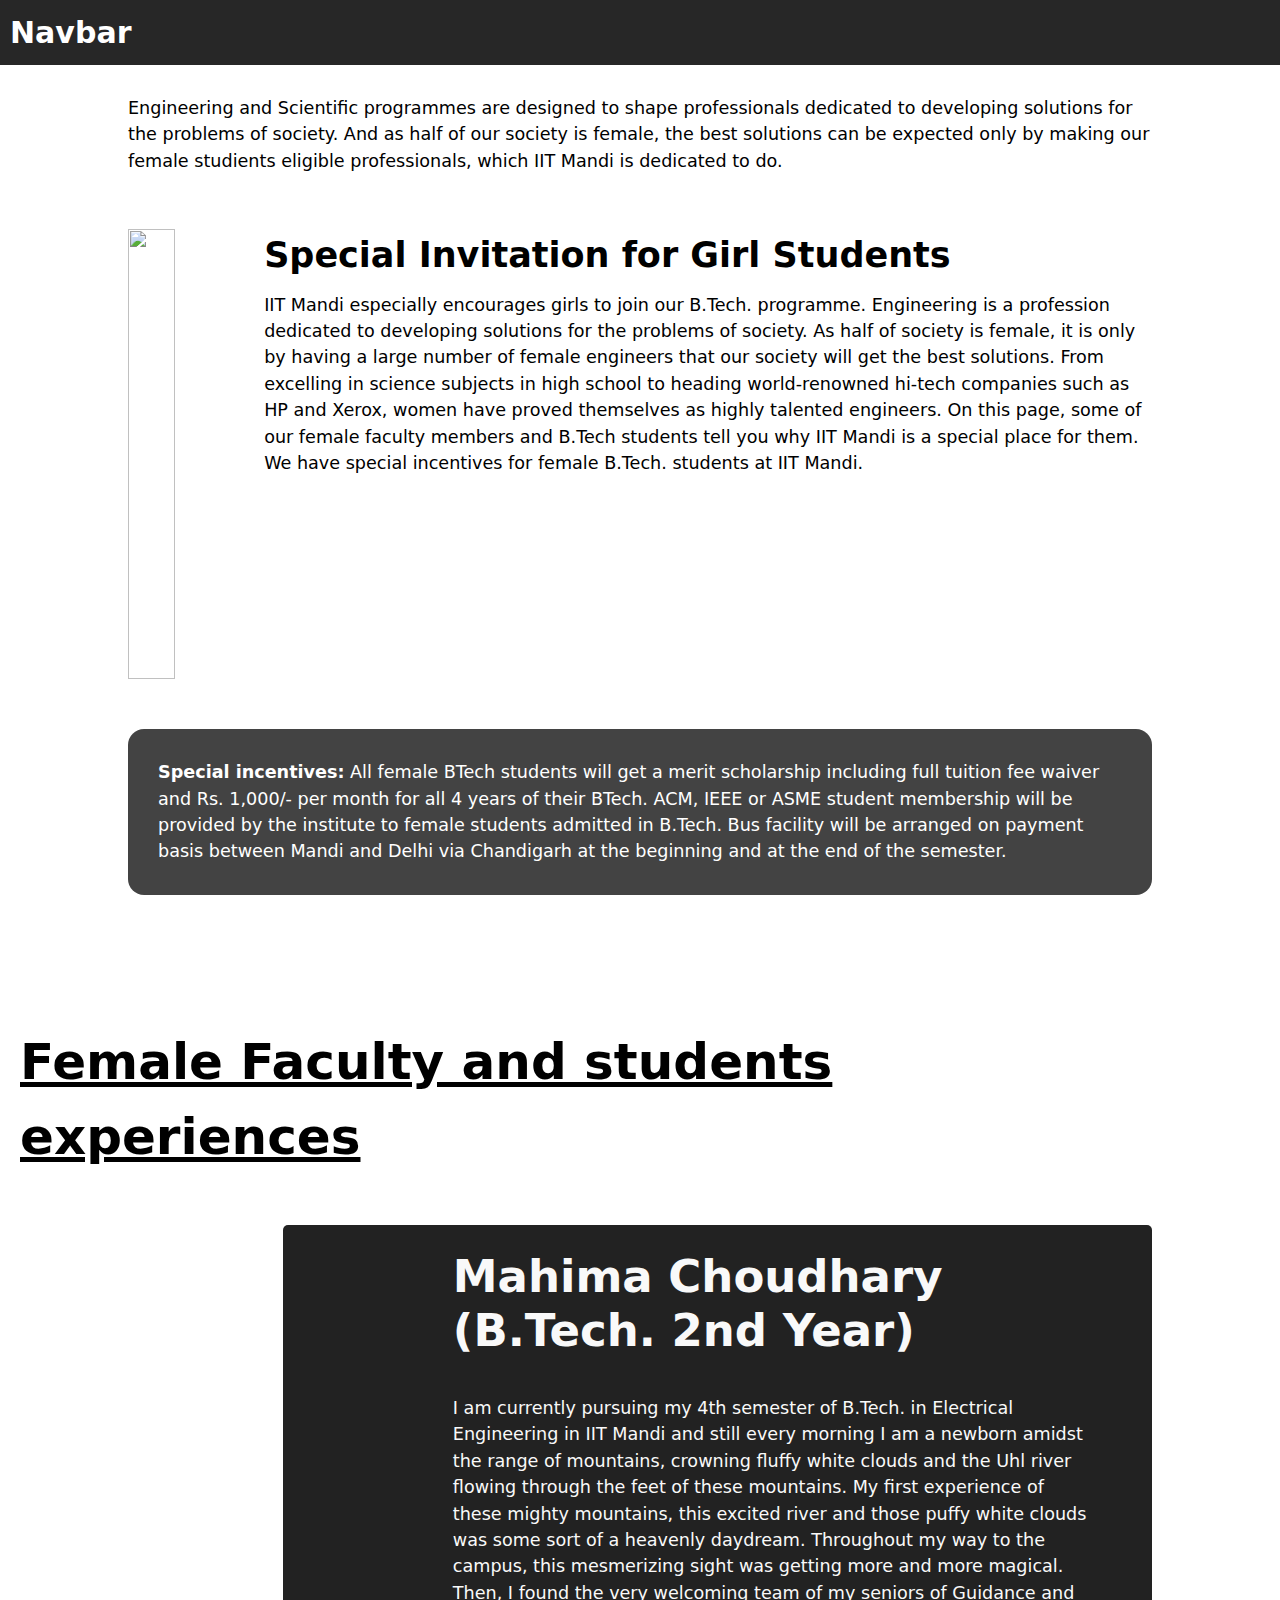
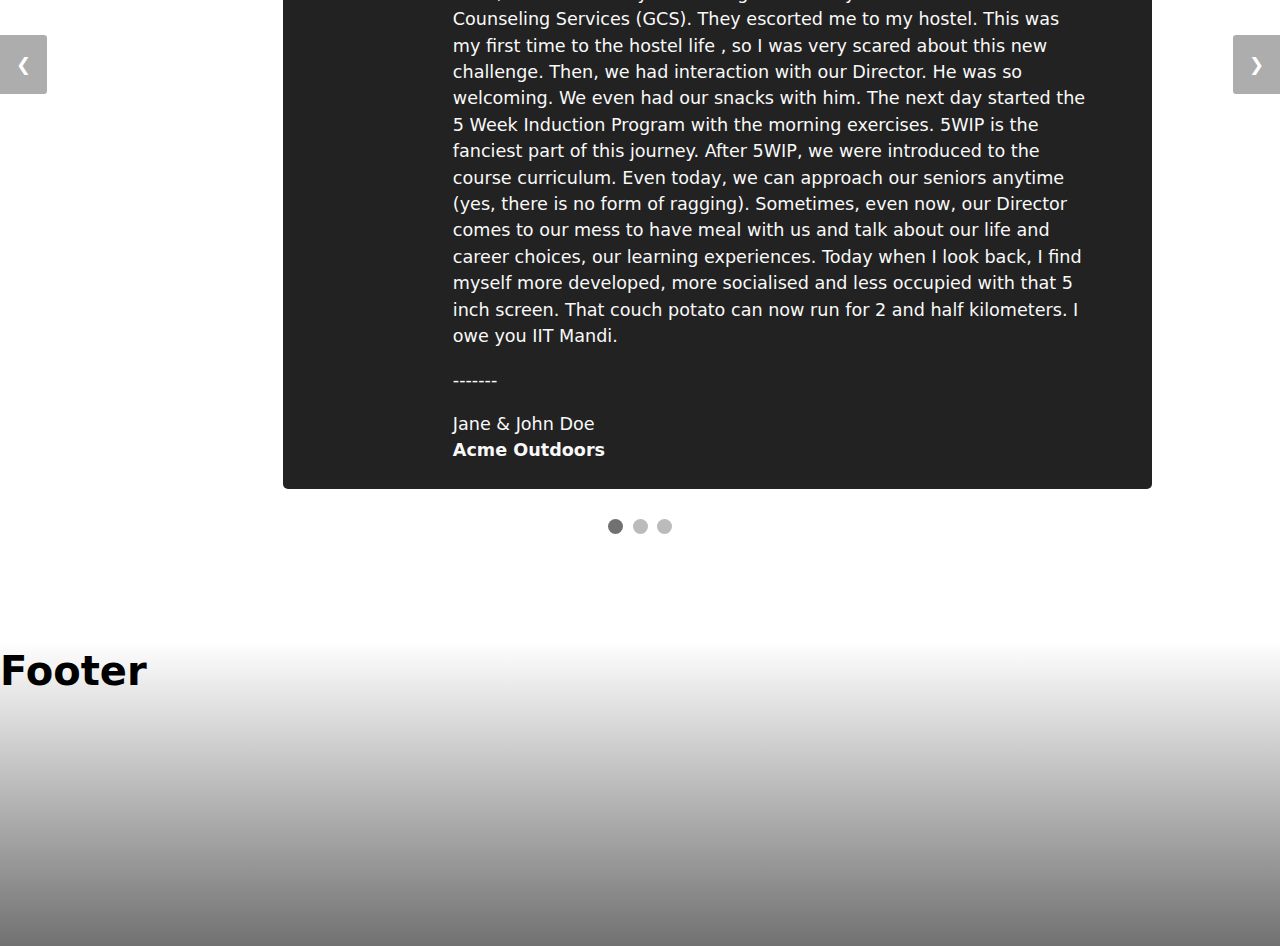
==== FemaleStudents/index.html @ 349800c5 "Merge pull request #13 from lazyXghost/implinkpages" ====
<!DOCTYPE html>
<html lang="en">
  <head>
    <title>ForGirlChild</title>
    <meta charset="utf-8" />
    <meta name="viewport" content="width=device-width, initial-scale=1" />
    <link rel="stylesheet" href="style.css" />
  </head>
  <body>
    <!-- NAVBAR -->
    <div class="navbar">
      <div id="navbarContent">Navbar</div>
    </div>
    <!-- INVITATION -->
    <div class="containerBody">
      <p id="Text">
        Engineering and Scientific programmes are designed to shape
        professionals dedicated to developing solutions for the problems of
        society. And as half of our society is female, the best solutions can be
        expected only by making our female studients eligible professionals,
        which IIT Mandi is dedicated to do.
      </p>

      <div class="container-flex">
        <img id="image" src="image1.jpg" alt="" />
        <div id="invitation">
          <div id="invitationTitle">Special Invitation for Girl Students</div>
          <div id="invitationText">
            IIT Mandi especially encourages girls to join our B.Tech. programme.
            Engineering is a profession dedicated to developing solutions for
            the problems of society. As half of society is female, it is only by
            having a large number of female engineers that our society will get
            the best solutions. From excelling in science subjects in high
            school to heading world-renowned hi-tech companies such as HP and
            Xerox, women have proved themselves as highly talented engineers. On
            this page, some of our female faculty members and B.Tech students
            tell you why IIT Mandi is a special place for them. We have special
            incentives for female B.Tech. students at IIT Mandi.
          </div>
        </div>
      </div>
    </div>
    <!-- SPECIAL INCENTIVES -->
    <div class="incentivesContainer">
      <div id="incentives">
        <b>Special incentives:</b> All female BTech students will get a merit
        scholarship including full tuition fee waiver and Rs. 1,000/- per month
        for all 4 years of their BTech. ACM, IEEE or ASME student membership
        will be provided by the institute to female students admitted in B.Tech.
        Bus facility will be arranged on payment basis between Mandi and Delhi
        via Chandigarh at the beginning and at the end of the semester.
      </div>
    </div>
    <!-- FEMALE FACULTY AND STUDENT EXPERIENCES -->
    <div id="facultyExperiences">
      <div id="experiencesTitle">
        <u>Female Faculty and students experiences</u>
      </div>
      <!-- Slideshow container -->
      <div class="slideshow-container">
        <!-- Full-width images with number and caption text -->

        <div class="mySlides fade">
          <div class="containerBody">
            <div class="card-wrapper">
              <div class="card-left"></div>
              <div class="card-right">
                <div class="card-content-wrapper">
                  <h2 class="card-heading">
                    Mahima Choudhary (B.Tech. 2nd Year)
                  </h2>
                  <p>
                    I am currently pursuing my 4th semester of B.Tech. in
                    Electrical Engineering in IIT Mandi and still every morning
                    I am a newborn amidst the range of mountains, crowning
                    fluffy white clouds and the Uhl river flowing through the
                    feet of these mountains. My first experience of these mighty
                    mountains, this excited river and those puffy white clouds
                    was some sort of a heavenly daydream. Throughout my way to
                    the campus, this mesmerizing sight was getting more and more
                    magical. Then, I found the very welcoming team of my seniors
                    of Guidance and Counseling Services (GCS). They escorted me
                    to my hostel. This was my first time to the hostel life , so
                    I was very scared about this new challenge. Then, we had
                    interaction with our Director. He was so welcoming. We even
                    had our snacks with him. The next day started the 5 Week
                    Induction Program with the morning exercises. 5WIP is the
                    fanciest part of this journey. After 5WIP, we were
                    introduced to the course curriculum. Even today, we can
                    approach our seniors anytime (yes, there is no form of
                    ragging). Sometimes, even now, our Director comes to our
                    mess to have meal with us and talk about our life and career
                    choices, our learning experiences. Today when I look back, I
                    find myself more developed, more socialised and less
                    occupied with that 5 inch screen. That couch potato can now
                    run for 2 and half kilometers. I owe you IIT Mandi.
                  </p>
                  <p>-------</p>
                  <div>Jane &amp; John Doe</div>
                  <div><strong>Acme Outdoors</strong></div>
                </div>
              </div>
            </div>
          </div>
        </div>
        <div class="mySlides fade">
          <div class="containerBody">
            <div class="card-wrapper">
              <div class="card-left"></div>
              <div class="card-right">
                <div class="card-content-wrapper">
                  <h2 class="card-heading">
                    Mahima Choudhary (B.Tech. 2nd Year)
                  </h2>
                  <p>
                    I am currently pursuing my 4th semester of B.Tech. in
                    Electrical Engineering in IIT Mandi and still every morning
                    I am a newborn amidst the range of mountains, crowning
                    fluffy white clouds and the Uhl river flowing through the
                    feet of these mountains. My first experience of these mighty
                    mountains, this excited river and those puffy white clouds
                    was some sort of a heavenly daydream. Throughout my way to
                    the campus, this mesmerizing sight was getting more and more
                    magical. Then, I found the very welcoming team of my seniors
                    of Guidance and Counseling Services (GCS). They escorted me
                    to my hostel. This was my first time to the hostel life , so
                    I was very scared about this new challenge. Then, we had
                    interaction with our Director. He was so welcoming. We even
                    had our snacks with him. The next day started the 5 Week
                    Induction Program with the morning exercises. 5WIP is the
                    fanciest part of this journey. After 5WIP, we were
                    introduced to the course curriculum. Even today, we can
                    approach our seniors anytime (yes, there is no form of
                    ragging). Sometimes, even now, our Director comes to our
                    mess to have meal with us and talk about our life and career
                    choices, our learning experiences. Today when I look back, I
                    find myself more developed, more socialised and less
                    occupied with that 5 inch screen. That couch potato can now
                    run for 2 and half kilometers. I owe you IIT Mandi.
                  </p>
                  <p>-------</p>
                  <div>Jane &amp; John Doe</div>
                  <div><strong>Acme Outdoors</strong></div>
                </div>
              </div>
            </div>
          </div>
        </div>
        <div class="mySlides fade">
          <div class="containerBody">
            <div class="card-wrapper">
              <div class="card-left"></div>
              <div class="card-right">
                <div class="card-content-wrapper">
                  <h2 class="card-heading">
                    Mahima Choudhary (B.Tech. 2nd Year)
                  </h2>
                  <p>
                    I am currently pursuing my 4th semester of B.Tech. in
                    Electrical Engineering in IIT Mandi and still every morning
                    I am a newborn amidst the range of mountains, crowning
                    fluffy white clouds and the Uhl river flowing through the
                    feet of these mountains. My first experience of these mighty
                    mountains, this excited river and those puffy white clouds
                    was some sort of a heavenly daydream. Throughout my way to
                    the campus, this mesmerizing sight was getting more and more
                    magical. Then, I found the very welcoming team of my seniors
                    of Guidance and Counseling Services (GCS). They escorted me
                    to my hostel. This was my first time to the hostel life , so
                    I was very scared about this new challenge. Then, we had
                    interaction with our Director. He was so welcoming. We even
                    had our snacks with him. The next day started the 5 Week
                    Induction Program with the morning exercises. 5WIP is the
                    fanciest part of this journey. After 5WIP, we were
                    introduced to the course curriculum. Even today, we can
                    approach our seniors anytime (yes, there is no form of
                    ragging). Sometimes, even now, our Director comes to our
                    mess to have meal with us and talk about our life and career
                    choices, our learning experiences. Today when I look back, I
                    find myself more developed, more socialised and less
                    occupied with that 5 inch screen. That couch potato can now
                    run for 2 and half kilometers. I owe you IIT Mandi.
                  </p>
                  <p>-------</p>
                  <div>Jane &amp; John Doe</div>
                  <div><strong>Acme Outdoors</strong></div>
                </div>
              </div>
            </div>
          </div>
        </div>

        <!-- Next and previous buttons -->
        <a class="prev" onclick="plusSlides(-1)">&#10094;</a>
        <a class="next" onclick="plusSlides(1)">&#10095;</a>
      </div>
      <br />
      <!-- The dots/circles -->
      <div id="dots">
        <span class="dot" onclick="currentSlide(1)"></span>
        <span class="dot" onclick="currentSlide(2)"></span>
        <span class="dot" onclick="currentSlide(3)"></span>
      </div>
    </div>
    <!-- FOOTER -->
    <div class="footer">
      <div id="footerContent">Footer</div>
    </div>

    <script src="script.js"></script>
  </body>
</html>
---- FemaleStudents/style.css ----
:root {
  --bs-blue: #0d6efd;
  --bs-indigo: #6610f2;
  --bs-purple: #6f42c1;
  --bs-pink: #d63384;
  --bs-red: #dc3545;
  --bs-orange: #fd7e14;
  --bs-yellow: #ffc107;
  --bs-green: #198754;
  --bs-teal: #20c997;
  --bs-cyan: #0dcaf0;
  --bs-white: #fff;
  --bs-gray: #6c757d;
  --bs-gray-dark: #343a40;
  --bs-gray-100: #f8f9fa;
  --bs-gray-200: #e9ecef;
  --bs-gray-300: #dee2e6;
  --bs-gray-400: #ced4da;
  --bs-gray-500: #adb5bd;
  --bs-gray-600: #6c757d;
  --bs-gray-700: #495057;
  --bs-gray-800: #343a40;
  --bs-gray-900: #212529;
  --bs-primary: #0d6efd;
  --bs-secondary: #6c757d;
  --bs-success: #198754;
  --bs-info: #0dcaf0;
  --bs-warning: #ffc107;
  --bs-danger: #dc3545;
  --bs-light: #f8f9fa;
  --bs-dark: #212529;
  --bs-primary-rgb: 13, 110, 253;
  --bs-secondary-rgb: 108, 117, 125;
  --bs-success-rgb: 25, 135, 84;
  --bs-info-rgb: 13, 202, 240;
  --bs-warning-rgb: 255, 193, 7;
  --bs-danger-rgb: 220, 53, 69;
  --bs-light-rgb: 248, 249, 250;
  --bs-dark-rgb: 33, 37, 41;
  --bs-white-rgb: 255, 255, 255;
  --bs-black-rgb: 0, 0, 0;
  --bs-body-rgb: 33, 37, 41;
  --bs-font-sans-serif: system-ui, -apple-system, "Segoe UI", Roboto,
    "Helvetica Neue", Arial, "Noto Sans", "Liberation Sans", sans-serif,
    "Apple Color Emoji", "Segoe UI Emoji", "Segoe UI Symbol", "Noto Color Emoji";
  --bs-font-monospace: SFMono-Regular, Menlo, Monaco, Consolas,
    "Liberation Mono", "Courier New", monospace;
  --bs-gradient: linear-gradient(
    180deg,
    rgba(255, 255, 255, 0.15),
    rgba(255, 255, 255, 0)
  );
  --bs-body-font-family: var(--bs-font-sans-serif);
  --bs-body-font-size: 1.1rem;
  --bs-body-font-weight: 400;
  --bs-body-line-height: 1.5;
  --bs-body-color: #212529;
  --bs-body-bg: #fff;
  --bs-body-marginleft: 10%;
  --bs-body-marginright: 10%;
  --bs-body-navbarFontSize:30px;
  --bs-body-navbarFontWeight: 550;
  --bs-body-navbarBgColor: rgb(39, 39, 39);
  --bs-body-navbarVerticalPadding: 10px;
  --bs-body-navbarHorizontalPadding: 0px;
  --bs-body-invitationTitleFontWeight: 600;
  --bs-body-invitationTitleFontSize: 35px;
}

body {
  margin: 0;
  font-family: var(--bs-body-font-family);
  font-weight: var(--bs-body-font-weight);
  line-height: var(--bs-body-line-height);
  font-size: var(--bs-body-font-size);
}

.containerBody {
  margin-left: var(--bs-body-marginleft);
  margin-right: var(--bs-body-marginright);
}

/*--------------- NAVBAR STYLING -------------*/
.navbar {
  padding: var(--bs-body-navbarVerticalPadding)
    var(--bs-body-navbarHorizontalPadding);
  background-color: var(--bs-body-navbarBgColor);
  font-size: var(--bs-body-navbarFontSize);
  font-weight: var(--bs-body-navbarFontWeight);
}
#navbarContent {
  padding-left: 10px;
  color: white;
}

/*--------------- FOOTER STYLING -----------*/
.footer {
  font-weight: var(--bs-body-navbarFontWeight);
  font-size: var(--bs-body-navbarFontSize);
  margin-top: 100px;
  display: block;
  padding: 0px 0px 5px 0px;
  /* background-image: url("subfooter.jpg"); */
  /* background: green url("subfooter.jpg") right no-repeat; */
  background: linear-gradient(0deg, rgba(0, 0, 0, 0.555), rgba(255, 255, 255, 0.5)), url(subfooter.jpg) repeat;
}
#footerContent {
  height: 300px;
  font-size: 40px;
  color: black;
}

/* --------------TOP TEXT STYLING ----------------- */
#Text {
  margin: 0px;
  padding: 30px 0px 30px 0px;
}

/*-------------- INVITATION STYLING ---------------*/
.container-flex {
  margin-top: 25px;
  display: flex;
}
/*Invitation left side*/
#image {
  width: 55%;
  height: 450px;
  margin-top: auto;
  margin-bottom: auto;
}
/*Invitation right side*/
#invitation {
  margin-left: 50px;
  margin-top: 0px;
}
#invitationTitle {
  font-size: var(--bs-body-invitationTitleFontSize);
  font-weight: var(--bs-body-invitationTitleFontWeight);
}
#invitationText {
  margin: 10px 0px;
}

/*--------------- INCENTIVES STYLING --------------*/
.incentivesContainer {
  background-color: rgba(0, 0, 0, 0.739);
  margin: 50px 10%;
  color: white;
  border-radius: 1rem;
}
#incentives {
  padding: 30px 30px;
}

/* --------------- EXPERIENCES STYLING ----------- */
#facultyExperiences {
  box-sizing: border-box;
}
#experiencesTitle {
  padding-left: 20px;
  padding-top: 80px;
  width: 70%;
  font-size: 50px;
  font-weight: 600;
  padding-bottom: 50px;
}
/* Slideshow container */
.slideshow-container {
  max-width: 1600px;
  position: relative;
  margin: auto;
}
/* Hide the images by default */
.mySlides {
  display: none;
}
/* Next & previous buttons */
.prev,
.next {
  cursor: pointer;
  position: absolute;
  top: 50%;
  width: auto;
  margin-top: -22px;
  padding: 16px;
  color: white;
  font-weight: bold;
  font-size: 18px;
  transition: 0.6s ease;
  border-radius: 0 3px 3px 0;
  user-select: none;
  background-color: rgba(153, 153, 153, 0.8);
}
/* Position the "next button" to the right */
.next {
  right: 0;
  border-radius: 3px 0 0 3px;
}
/* On hover, add a black background color with a little bit see-through */
.prev:hover,
.next:hover {
  background-color: rgba(0, 0, 0, 0.8);
}
/* The dots/bullets/indicators */
#dots {
  text-align: center;
}
.dot {
  cursor: pointer;
  height: 15px;
  width: 15px;
  margin: 0 2px;
  background-color: #bbb;
  border-radius: 50%;
  display: inline-block;
  transition: background-color 0.6s ease;
}
.active,
.dot:hover {
  background-color: #717171;
}
/* Fading animation */
.fade {
  -webkit-animation-name: fade;
  -webkit-animation-duration: 1.5s;
  animation-name: fade;
  animation-duration: 1.5s;
}
@-webkit-keyframes fade {
  from {
    opacity: 0.4;
  }
  to {
    opacity: 1;
  }
}
@keyframes fade {
  from {
    opacity: 0.4;
  }
  to {
    opacity: 1;
  }
}

/*--------------- EXPERIENCES CARD STYLING -------------*/
.card-wrapper {
  position: relative;
  display: flex;
  min-height: 500px;
  justify-content: flex-end;
}
.card-left {
  position: absolute;
  left: -5%;
  top: 20%;
  right: auto;
  bottom: 0%;
  width: 35%;
  height: 0px;
  min-height: 440px;
  border-radius: 5px;
  background-image: url("https://assets.website-files.com/5e7ff3ec0c4ef4c974fa99e3/5e83fe3910db4fde2e69f396_christiann-koepke-dQyS2pMYtok-unsplash%20(1).jpg");
  background-position: 70% 80%;
  background-size: 270%;
}
.card-right {
  display: flex;
  width: 80%;
  padding: 25px;
  border-radius: 5px;
  background-color: #222;
  color: #f9f9f9;
}
.card-content-wrapper {
  width: 90%;
  padding-right: 40px;
  padding-left: 145px;
}
.card-heading {
  margin-top: 0px;
  font-size: 45px;
  line-height: 1.2;
}
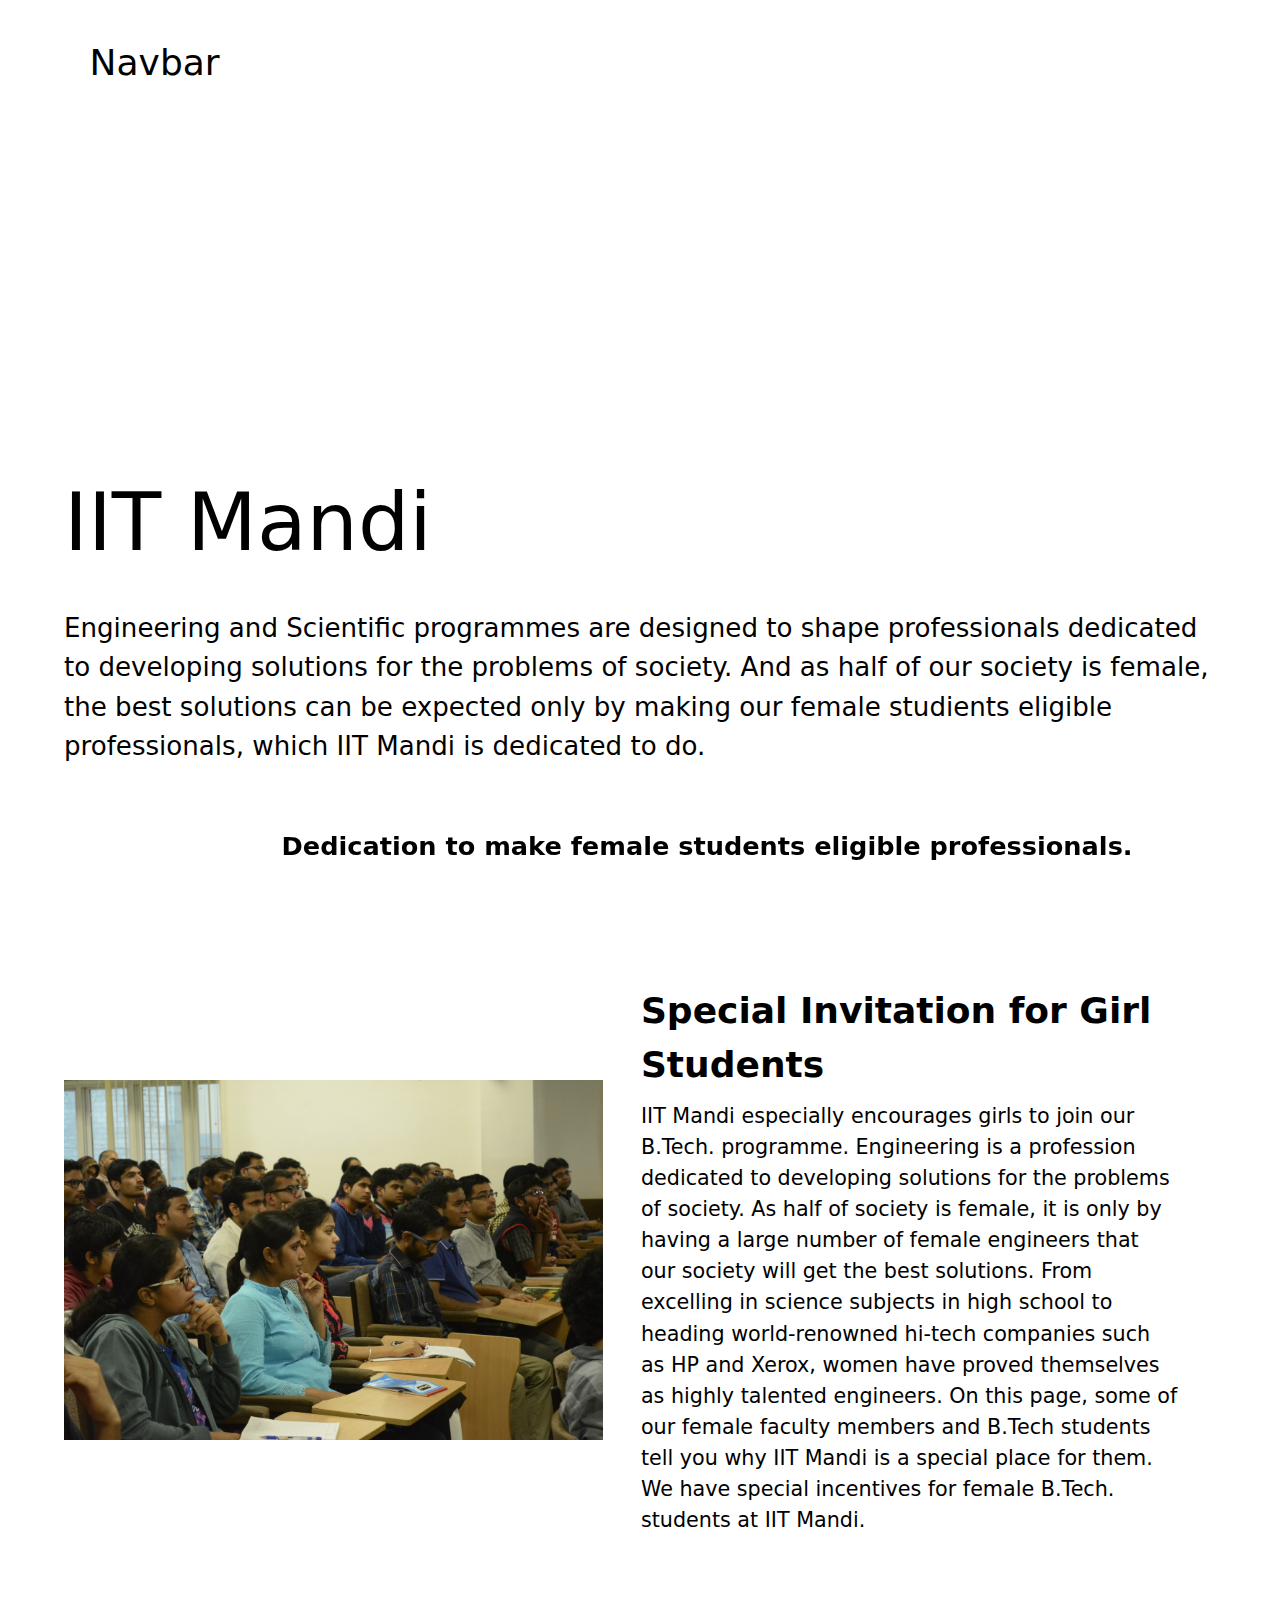
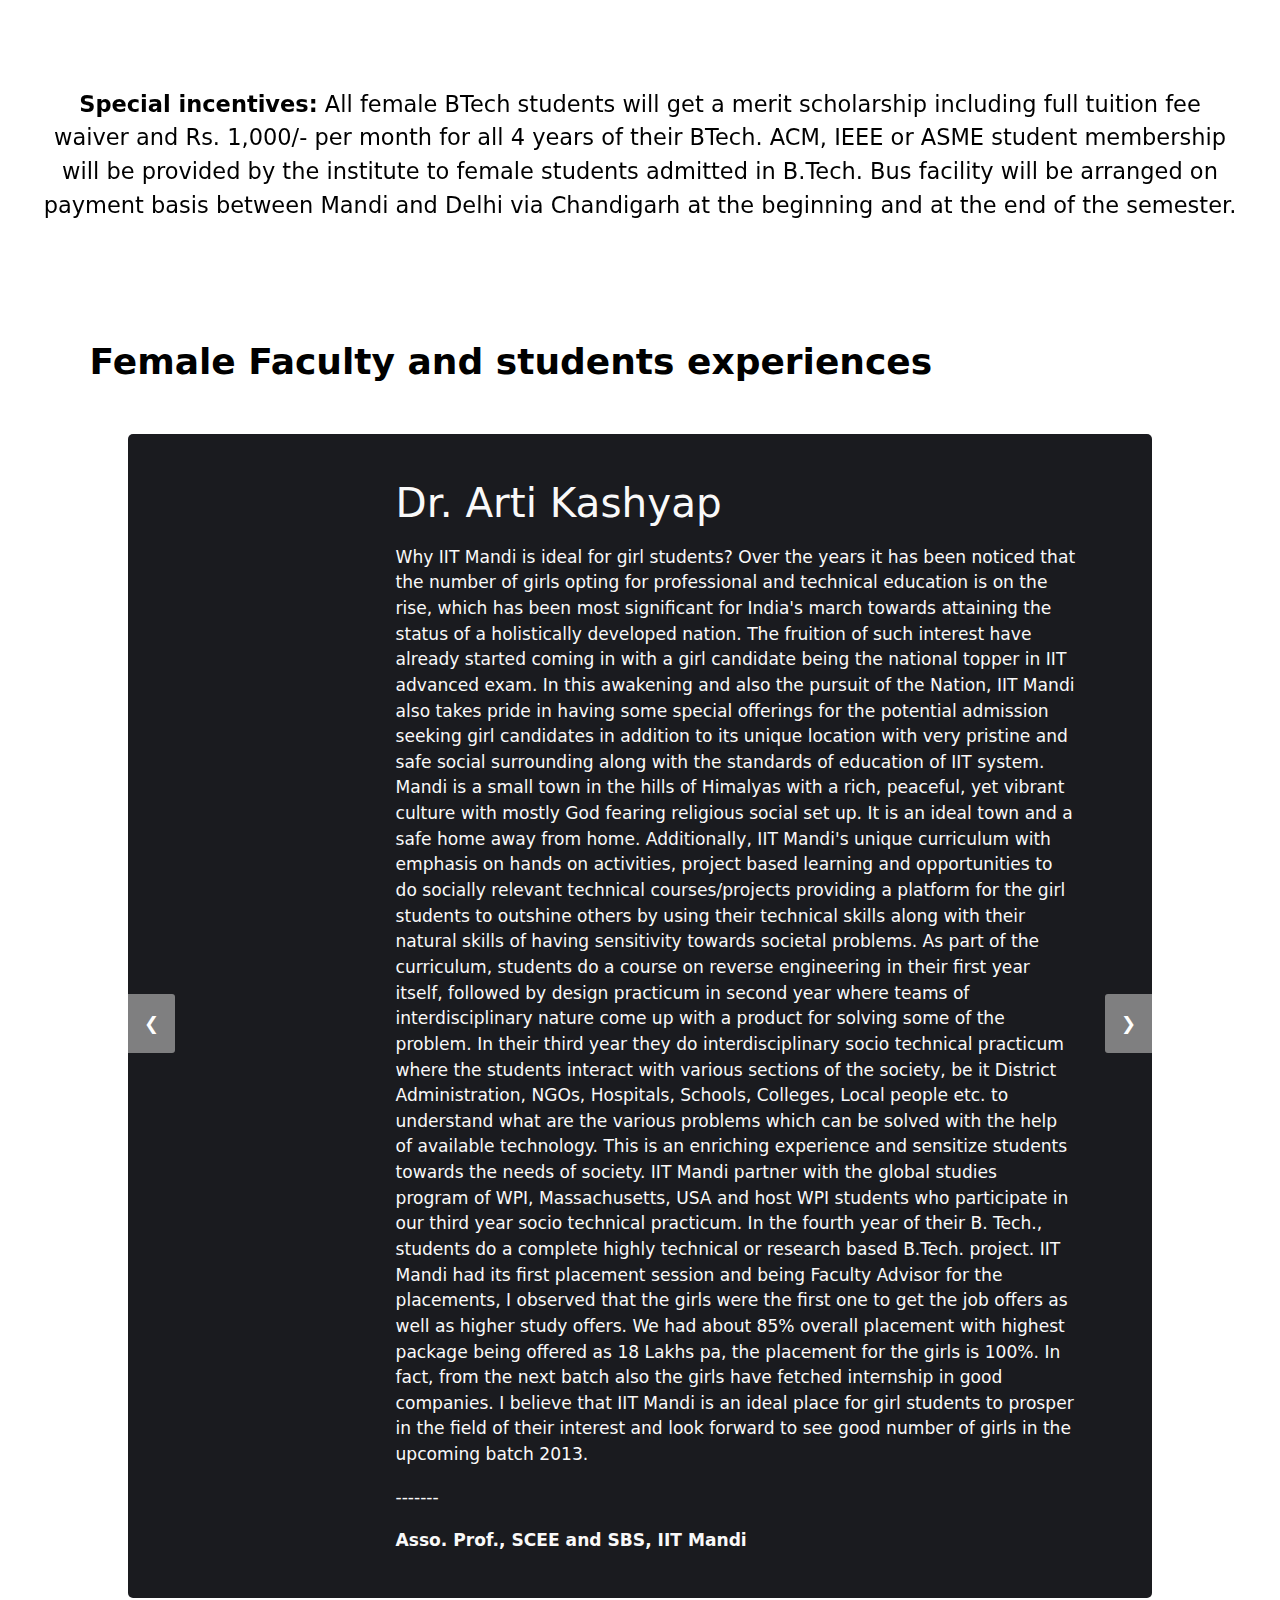
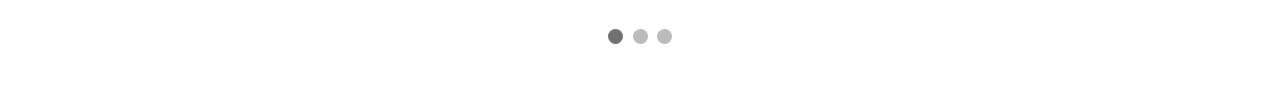
==== commit 3df3ce0e: "Female students version-6" ====
--- a/FemaleStudents/index.html
+++ b/FemaleStudents/index.html
@@ -7,39 +7,50 @@
     <link rel="stylesheet" href="style.css" />
   </head>
   <body>
-    <!-- NAVBAR -->
-    <div class="navbar">
-      <div id="navbarContent">Navbar</div>
+    <div class="firstPage">
+      <!-- NAVBAR -->
+      <div class="navbar">
+        <div id="navbarContent">Navbar</div>
+      </div>
+      <div id="firstPageContent">
+        <div id="firstPageSpace">
+          <div id="firstPageText">
+            <div id="bigText">IIT <span>Mandi</span></div>
+            <p>
+              Engineering and Scientific programmes are designed to shape
+              professionals dedicated to developing solutions for the problems
+              of society. And as half of our society is female, the best
+              solutions can be expected only by making our female studients
+              eligible professionals, which IIT Mandi is dedicated to do.
+            </p>
+          </div>
+        </div>
+        <div id="firstPageFooter">
+          <p>Dedication to make female students eligible professionals.</p>
+        </div>
+      </div>
     </div>
-    <!-- INVITATION -->
-    <div class="containerBody">
-      <p id="Text">
-        Engineering and Scientific programmes are designed to shape
-        professionals dedicated to developing solutions for the problems of
-        society. And as half of our society is female, the best solutions can be
-        expected only by making our female studients eligible professionals,
-        which IIT Mandi is dedicated to do.
-      </p>
-
-      <div class="container-flex">
-        <img id="image" src="image1.jpg" alt="" />
-        <div id="invitation">
-          <div id="invitationTitle">Special Invitation for Girl Students</div>
-          <div id="invitationText">
-            IIT Mandi especially encourages girls to join our B.Tech. programme.
-            Engineering is a profession dedicated to developing solutions for
-            the problems of society. As half of society is female, it is only by
-            having a large number of female engineers that our society will get
-            the best solutions. From excelling in science subjects in high
-            school to heading world-renowned hi-tech companies such as HP and
-            Xerox, women have proved themselves as highly talented engineers. On
-            this page, some of our female faculty members and B.Tech students
-            tell you why IIT Mandi is a special place for them. We have special
-            incentives for female B.Tech. students at IIT Mandi.
-          </div>
+
+    <div class="secondPage">
+      <!-- INVITATION -->
+      <img id="invitationImage" src="Images/secondPageImage.jpg" alt="" />
+      <div id="invitation">
+        <div id="invitationTitle">Special Invitation for Girl Students</div>
+        <div id="invitationText">
+          IIT Mandi especially encourages girls to join our B.Tech. programme.
+          Engineering is a profession dedicated to developing solutions for the
+          problems of society. As half of society is female, it is only by
+          having a large number of female engineers that our society will get
+          the best solutions. From excelling in science subjects in high school
+          to heading world-renowned hi-tech companies such as HP and Xerox,
+          women have proved themselves as highly talented engineers. On this
+          page, some of our female faculty members and B.Tech students tell you
+          why IIT Mandi is a special place for them. We have special incentives
+          for female B.Tech. students at IIT Mandi.
         </div>
       </div>
     </div>
+
     <!-- SPECIAL INCENTIVES -->
     <div class="incentivesContainer">
       <div id="incentives">
@@ -51,141 +62,134 @@
         via Chandigarh at the beginning and at the end of the semester.
       </div>
     </div>
+
     <!-- FEMALE FACULTY AND STUDENT EXPERIENCES -->
-    <div id="facultyExperiences">
-      <div id="experiencesTitle">
-        <u>Female Faculty and students experiences</u>
-      </div>
+    <div id="thirdPage">
+      <div id="thirdPageTitle">Female Faculty and students experiences</div>
       <!-- Slideshow container -->
       <div class="slideshow-container">
         <!-- Full-width images with number and caption text -->
 
         <div class="mySlides fade">
-          <div class="containerBody">
-            <div class="card-wrapper">
-              <div class="card-left"></div>
-              <div class="card-right">
-                <div class="card-content-wrapper">
-                  <h2 class="card-heading">
-                    Mahima Choudhary (B.Tech. 2nd Year)
-                  </h2>
-                  <p>
-                    I am currently pursuing my 4th semester of B.Tech. in
-                    Electrical Engineering in IIT Mandi and still every morning
-                    I am a newborn amidst the range of mountains, crowning
-                    fluffy white clouds and the Uhl river flowing through the
-                    feet of these mountains. My first experience of these mighty
-                    mountains, this excited river and those puffy white clouds
-                    was some sort of a heavenly daydream. Throughout my way to
-                    the campus, this mesmerizing sight was getting more and more
-                    magical. Then, I found the very welcoming team of my seniors
-                    of Guidance and Counseling Services (GCS). They escorted me
-                    to my hostel. This was my first time to the hostel life , so
-                    I was very scared about this new challenge. Then, we had
-                    interaction with our Director. He was so welcoming. We even
-                    had our snacks with him. The next day started the 5 Week
-                    Induction Program with the morning exercises. 5WIP is the
-                    fanciest part of this journey. After 5WIP, we were
-                    introduced to the course curriculum. Even today, we can
-                    approach our seniors anytime (yes, there is no form of
-                    ragging). Sometimes, even now, our Director comes to our
-                    mess to have meal with us and talk about our life and career
-                    choices, our learning experiences. Today when I look back, I
-                    find myself more developed, more socialised and less
-                    occupied with that 5 inch screen. That couch potato can now
-                    run for 2 and half kilometers. I owe you IIT Mandi.
-                  </p>
-                  <p>-------</p>
-                  <div>Jane &amp; John Doe</div>
-                  <div><strong>Acme Outdoors</strong></div>
-                </div>
-              </div>
+          <div class="card-wrapper">
+            <div class="card-content-wrapper">
+              <div class="card-heading">Dr. Arti Kashyap</div>
+              <p>
+                Why IIT Mandi is ideal for girl students? Over the years it has
+                been noticed that the number of girls opting for professional
+                and technical education is on the rise, which has been most
+                significant for India's march towards attaining the status of a
+                holistically developed nation. The fruition of such interest
+                have already started coming in with a girl candidate being the
+                national topper in IIT advanced exam. In this awakening and also
+                the pursuit of the Nation, IIT Mandi also takes pride in having
+                some special offerings for the potential admission seeking girl
+                candidates in addition to its unique location with very pristine
+                and safe social surrounding along with the standards of
+                education of IIT system. Mandi is a small town in the hills of
+                Himalyas with a rich, peaceful, yet vibrant culture with mostly
+                God fearing religious social set up. It is an ideal town and a
+                safe home away from home. Additionally, IIT Mandi's unique
+                curriculum with emphasis on hands on activities, project based
+                learning and opportunities to do socially relevant technical
+                courses/projects providing a platform for the girl students to
+                outshine others by using their technical skills along with their
+                natural skills of having sensitivity towards societal problems.
+                As part of the curriculum, students do a course on reverse
+                engineering in their first year itself, followed by design
+                practicum in second year where teams of interdisciplinary nature
+                come up with a product for solving some of the problem. In their
+                third year they do interdisciplinary socio technical practicum
+                where the students interact with various sections of the
+                society, be it District Administration, NGOs, Hospitals,
+                Schools, Colleges, Local people etc. to understand what are the
+                various problems which can be solved with the help of available
+                technology. This is an enriching experience and sensitize
+                students towards the needs of society. IIT Mandi partner with
+                the global studies program of WPI, Massachusetts, USA and host
+                WPI students who participate in our third year socio technical
+                practicum. In the fourth year of their B. Tech., students do a
+                complete highly technical or research based B.Tech. project. IIT
+                Mandi had its first placement session and being Faculty Advisor
+                for the placements, I observed that the girls were the first one
+                to get the job offers as well as higher study offers. We had
+                about 85% overall placement with highest package being offered
+                as 18 Lakhs pa, the placement for the girls is 100%. In fact,
+                from the next batch also the girls have fetched internship in
+                good companies. I believe that IIT Mandi is an ideal place for
+                girl students to prosper in the field of their interest and look
+                forward to see good number of girls in the upcoming batch 2013.
+              </p>
+              <p>-------</p>
+              <div><strong> Asso. Prof., SCEE and SBS, IIT Mandi</strong></div>
             </div>
           </div>
         </div>
         <div class="mySlides fade">
-          <div class="containerBody">
-            <div class="card-wrapper">
-              <div class="card-left"></div>
-              <div class="card-right">
-                <div class="card-content-wrapper">
-                  <h2 class="card-heading">
-                    Mahima Choudhary (B.Tech. 2nd Year)
-                  </h2>
-                  <p>
-                    I am currently pursuing my 4th semester of B.Tech. in
-                    Electrical Engineering in IIT Mandi and still every morning
-                    I am a newborn amidst the range of mountains, crowning
-                    fluffy white clouds and the Uhl river flowing through the
-                    feet of these mountains. My first experience of these mighty
-                    mountains, this excited river and those puffy white clouds
-                    was some sort of a heavenly daydream. Throughout my way to
-                    the campus, this mesmerizing sight was getting more and more
-                    magical. Then, I found the very welcoming team of my seniors
-                    of Guidance and Counseling Services (GCS). They escorted me
-                    to my hostel. This was my first time to the hostel life , so
-                    I was very scared about this new challenge. Then, we had
-                    interaction with our Director. He was so welcoming. We even
-                    had our snacks with him. The next day started the 5 Week
-                    Induction Program with the morning exercises. 5WIP is the
-                    fanciest part of this journey. After 5WIP, we were
-                    introduced to the course curriculum. Even today, we can
-                    approach our seniors anytime (yes, there is no form of
-                    ragging). Sometimes, even now, our Director comes to our
-                    mess to have meal with us and talk about our life and career
-                    choices, our learning experiences. Today when I look back, I
-                    find myself more developed, more socialised and less
-                    occupied with that 5 inch screen. That couch potato can now
-                    run for 2 and half kilometers. I owe you IIT Mandi.
-                  </p>
-                  <p>-------</p>
-                  <div>Jane &amp; John Doe</div>
-                  <div><strong>Acme Outdoors</strong></div>
-                </div>
-              </div>
+          <div class="card-wrapper">
+            <div class="card-content-wrapper">
+              <div class="card-heading">Mahima Choudhary</div>
+              <p>
+                I am currently pursuing my 4th semester of B.Tech. in Electrical
+                Engineering in IIT Mandi and still every morning I am a newborn
+                amidst the range of mountains, crowning fluffy white clouds and
+                the Uhl river flowing through the feet of these mountains. My
+                first experience of these mighty mountains, this excited river
+                and those puffy white clouds was some sort of a heavenly
+                daydream. Throughout my way to the campus, this mesmerizing
+                sight was getting more and more magical. Then, I found the very
+                welcoming team of my seniors of Guidance and Counseling Services
+                (GCS). They escorted me to my hostel. This was my first time to
+                the hostel life , so I was very scared about this new challenge.
+                Then, we had interaction with our Director. He was so welcoming.
+                We even had our snacks with him. The next day started the 5 Week
+                Induction Program with the morning exercises. 5WIP is the
+                fanciest part of this journey. After 5WIP, we were introduced to
+                the course curriculum. Even today, we can approach our seniors
+                anytime (yes, there is no form of ragging). Sometimes, even now,
+                our Director comes to our mess to have meal with us and talk
+                about our life and career choices, our learning experiences.
+                Today when I look back, I find myself more developed, more
+                socialised and less occupied with that 5 inch screen. That couch
+                potato can now run for 2 and half kilometers. I owe you IIT
+                Mandi.
+              </p>
+              <p>-------</p>
+              <div><strong> B.Tech. 2nd Year</strong></div>
             </div>
           </div>
         </div>
         <div class="mySlides fade">
-          <div class="containerBody">
-            <div class="card-wrapper">
-              <div class="card-left"></div>
-              <div class="card-right">
-                <div class="card-content-wrapper">
-                  <h2 class="card-heading">
-                    Mahima Choudhary (B.Tech. 2nd Year)
-                  </h2>
-                  <p>
-                    I am currently pursuing my 4th semester of B.Tech. in
-                    Electrical Engineering in IIT Mandi and still every morning
-                    I am a newborn amidst the range of mountains, crowning
-                    fluffy white clouds and the Uhl river flowing through the
-                    feet of these mountains. My first experience of these mighty
-                    mountains, this excited river and those puffy white clouds
-                    was some sort of a heavenly daydream. Throughout my way to
-                    the campus, this mesmerizing sight was getting more and more
-                    magical. Then, I found the very welcoming team of my seniors
-                    of Guidance and Counseling Services (GCS). They escorted me
-                    to my hostel. This was my first time to the hostel life , so
-                    I was very scared about this new challenge. Then, we had
-                    interaction with our Director. He was so welcoming. We even
-                    had our snacks with him. The next day started the 5 Week
-                    Induction Program with the morning exercises. 5WIP is the
-                    fanciest part of this journey. After 5WIP, we were
-                    introduced to the course curriculum. Even today, we can
-                    approach our seniors anytime (yes, there is no form of
-                    ragging). Sometimes, even now, our Director comes to our
-                    mess to have meal with us and talk about our life and career
-                    choices, our learning experiences. Today when I look back, I
-                    find myself more developed, more socialised and less
-                    occupied with that 5 inch screen. That couch potato can now
-                    run for 2 and half kilometers. I owe you IIT Mandi.
-                  </p>
-                  <p>-------</p>
-                  <div>Jane &amp; John Doe</div>
-                  <div><strong>Acme Outdoors</strong></div>
-                </div>
-              </div>
+          <div class="card-wrapper">
+            <div class="card-content-wrapper">
+              <div class="card-heading">Kalyani Kumari</div>
+              <p>
+                My name is Kalyani Kumari and I am pursing B.tech (CSE) in IIT
+                Mandi . And I am going to share my experiences of IIT Mandi. IIT
+                Mandi (Himachal Pradesh) located in laps of Himalayas and
+                surrounded by beauty of natures. It is on the bank of river
+                Beas. Mandi is best place for hiking and trekking loving people
+                and also for nature loving people. Students come here to
+                complete their education leaving their home and family. But
+                here, I almost never missed my family because seniors and batch
+                mates are very helpful and friendly. Seniors provides guidance
+                to their juniors in every perspective manner. Faculty members
+                are also very good and helpful. With such an environment you
+                will never feel alone here. There are many things to do here.
+                You will never feel bore. There are many clubs that you can join
+                and learn many things. I joined shutterbugs (photography club)
+                and S.T.A.C (astro club) and there are much more than these.
+                There are many events that celebrated here time to time and you
+                will get a better experience from these events. And you will get
+                inspired by seniors and alumni of IIT Mandi. Regrading girls
+                also this place is very good. Hostels and its environment are
+                good. Safety measures and solution of problems are solved by
+                care takers as quickly as possible. Girls are safe in IIT Mandi.
+                So, over and all IIT Mandi is good place for girls as well as
+                for any student who want to purse B.tech degree from an IIT.
+              </p>
+              <p>-------</p>
+              <div><strong>B.Tech. 1st Year, CSE.</strong></div>
             </div>
           </div>
         </div>
@@ -202,10 +206,138 @@
         <span class="dot" onclick="currentSlide(3)"></span>
       </div>
     </div>
+
     <!-- FOOTER -->
-    <div class="footer">
-      <div id="footerContent">Footer</div>
-    </div>
+    <footer>
+      <div class="footer-main">
+        <div class="container">
+          <div class="row">
+            <div class="col-lg-4 col-md-12 m-md-auto align-self-center">
+              <div class="block">
+                <table>
+                  <tbody>
+                    <tr>
+                      <td>
+                        <a href="index.html"
+                          ><img
+                            src="images/logofoot.png"
+                            alt=""
+                            width="150"
+                            height="140"
+                        /></a>
+                      </td>
+                      <td>
+                        <p class="address">
+                          Indian Institute of Technology Mandi <br />
+                          Kamand, Mandi 175075 <br />
+                          Himachal Pradesh India
+                        </p>
+                      </td>
+                    </tr>
+                    <tr>
+                      <!-- Social Site Icons -->
+                      <td>
+                        <br />
+                        <ul class="social-icon list-inline">
+                          <li class="list-inline-item">
+                            <a
+                              class="social-links"
+                              href="https://www.facebook.com/themefisher"
+                              ><i class="ti-facebook"></i
+                            ></a>
+                          </li>
+                          <li class="list-inline-item">
+                            <a
+                              class="social-links"
+                              href="https://twitter.com/themefisher"
+                              ><i class="ti-twitter"></i
+                            ></a>
+                          </li>
+                          <li class="list-inline-item">
+                            <a
+                              class="social-links"
+                              href="https://www.instagram.com/themefisher/"
+                              ><i class="ti-instagram"></i
+                            ></a>
+                          </li>
+                        </ul>
+                      </td>
+                      <td>
+                        <p class="address">
+                          <a href="http://iitmandi.ac.in/">www.iitmandi.ac.in</a
+                          ><br />
+                          info@iitmandi.ac.in
+                        </p>
+                      </td>
+                    </tr>
+                  </tbody>
+                </table>
+              </div>
+            </div>
+            <div class="col-lg-4 col-md-3 col-6 mt-5 mt-lg-0">
+              <div class="block-2">
+                <!-- heading -->
+                <h6>Quick Links</h6>
+                <hr class="new4" />
+                <!-- links -->
+                <ul>
+                  <li>
+                    <a href="http://research.iitmandi.ac.in/main/placements/"
+                      >Career and Placement Cell</a
+                    >
+                  </li>
+                  <li>
+                    <a href="http://www.iitmandi.ac.in/gcs/"
+                      >Guidance and Counseling Service</a
+                    >
+                  </li>
+                  <li>
+                    <a
+                      href="https://students.iitmandi.ac.in/antiragging_swd.php"
+                      >Anti Ragging Committee</a
+                    >
+                  </li>
+                  <li>
+                    <a href="http://iitmandi.ac.in/institute/swcc/index.php"
+                      >Internal Complaints Committee</a
+                    >
+                  </li>
+                  <li>
+                    <a href="http://iitmandi.ac.in/academics/fees.php"
+                      >Pay Your Fees</a
+                    >
+                  </li>
+                </ul>
+              </div>
+            </div>
+            <div class="col-lg-4 col-md-3 col-6 mt-5 mt-lg-0">
+              <div class="block-2">
+                <h6>Explore</h6>
+                <hr class="new4" />
+                <ul>
+                  <li>
+                    <a href="https://gymkhana.iitmandi.co.in/"
+                      >Student Gymkhana</a
+                    >
+                  </li>
+                  <li>
+                    <a href="http://www.iitmandi.ac.in/gcs/orientation2020.php"
+                      >B.Tech Orientation</a
+                    >
+                  </li>
+                  <li>
+                    <a
+                      href="https://students.iitmandi.ac.in/files/CodeOfConduct.pdf"
+                      >Code of Conduct</a
+                    >
+                  </li>
+                </ul>
+              </div>
+            </div>
+          </div>
+        </div>
+      </div>
+    </footer>
 
     <script src="script.js"></script>
   </body>
--- a/FemaleStudents/style.css
+++ b/FemaleStudents/style.css
@@ -1,45 +1,4 @@
 :root {
-  --bs-blue: #0d6efd;
-  --bs-indigo: #6610f2;
-  --bs-purple: #6f42c1;
-  --bs-pink: #d63384;
-  --bs-red: #dc3545;
-  --bs-orange: #fd7e14;
-  --bs-yellow: #ffc107;
-  --bs-green: #198754;
-  --bs-teal: #20c997;
-  --bs-cyan: #0dcaf0;
-  --bs-white: #fff;
-  --bs-gray: #6c757d;
-  --bs-gray-dark: #343a40;
-  --bs-gray-100: #f8f9fa;
-  --bs-gray-200: #e9ecef;
-  --bs-gray-300: #dee2e6;
-  --bs-gray-400: #ced4da;
-  --bs-gray-500: #adb5bd;
-  --bs-gray-600: #6c757d;
-  --bs-gray-700: #495057;
-  --bs-gray-800: #343a40;
-  --bs-gray-900: #212529;
-  --bs-primary: #0d6efd;
-  --bs-secondary: #6c757d;
-  --bs-success: #198754;
-  --bs-info: #0dcaf0;
-  --bs-warning: #ffc107;
-  --bs-danger: #dc3545;
-  --bs-light: #f8f9fa;
-  --bs-dark: #212529;
-  --bs-primary-rgb: 13, 110, 253;
-  --bs-secondary-rgb: 108, 117, 125;
-  --bs-success-rgb: 25, 135, 84;
-  --bs-info-rgb: 13, 202, 240;
-  --bs-warning-rgb: 255, 193, 7;
-  --bs-danger-rgb: 220, 53, 69;
-  --bs-light-rgb: 248, 249, 250;
-  --bs-dark-rgb: 33, 37, 41;
-  --bs-white-rgb: 255, 255, 255;
-  --bs-black-rgb: 0, 0, 0;
-  --bs-body-rgb: 33, 37, 41;
   --bs-font-sans-serif: system-ui, -apple-system, "Segoe UI", Roboto,
     "Helvetica Neue", Arial, "Noto Sans", "Liberation Sans", sans-serif,
     "Apple Color Emoji", "Segoe UI Emoji", "Segoe UI Symbol", "Noto Color Emoji";
@@ -50,124 +9,123 @@
     rgba(255, 255, 255, 0.15),
     rgba(255, 255, 255, 0)
   );
-  --bs-body-font-family: var(--bs-font-sans-serif);
-  --bs-body-font-size: 1.1rem;
-  --bs-body-font-weight: 400;
-  --bs-body-line-height: 1.5;
-  --bs-body-color: #212529;
-  --bs-body-bg: #fff;
-  --bs-body-marginleft: 10%;
-  --bs-body-marginright: 10%;
-  --bs-body-navbarFontSize:30px;
-  --bs-body-navbarFontWeight: 550;
-  --bs-body-navbarBgColor: rgb(39, 39, 39);
-  --bs-body-navbarVerticalPadding: 10px;
-  --bs-body-navbarHorizontalPadding: 0px;
-  --bs-body-invitationTitleFontWeight: 600;
-  --bs-body-invitationTitleFontSize: 35px;
-}
-
+}
+
+/* ----------------- BODY STYLING ------------------ */
 body {
   margin: 0;
-  font-family: var(--bs-body-font-family);
-  font-weight: var(--bs-body-font-weight);
-  line-height: var(--bs-body-line-height);
-  font-size: var(--bs-body-font-size);
-}
-
-.containerBody {
-  margin-left: var(--bs-body-marginleft);
-  margin-right: var(--bs-body-marginright);
-}
-
-/*--------------- NAVBAR STYLING -------------*/
+  font-family: var(--bs-font-sans-serif);
+  font-weight: 400;
+  line-height: 1.5;
+  font-size: 1.1rem;
+}
+
+/* -------------- FIRST PAGE STYLING --------------- */
+.firstPage {
+  height: 100vh;
+  background-color: white;
+  overflow: hidden;
+  position: relative;
+}
 .navbar {
-  padding: var(--bs-body-navbarVerticalPadding)
-    var(--bs-body-navbarHorizontalPadding);
-  background-color: var(--bs-body-navbarBgColor);
-  font-size: var(--bs-body-navbarFontSize);
-  font-weight: var(--bs-body-navbarFontWeight);
+  padding: 4vh 0px;
+  font-size: 4vh;
 }
 #navbarContent {
-  padding-left: 10px;
-  color: white;
-}
-
-/*--------------- FOOTER STYLING -----------*/
-.footer {
-  font-weight: var(--bs-body-navbarFontWeight);
-  font-size: var(--bs-body-navbarFontSize);
-  margin-top: 100px;
-  display: block;
-  padding: 0px 0px 5px 0px;
-  /* background-image: url("subfooter.jpg"); */
-  /* background: green url("subfooter.jpg") right no-repeat; */
-  background: linear-gradient(0deg, rgba(0, 0, 0, 0.555), rgba(255, 255, 255, 0.5)), url(subfooter.jpg) repeat;
-}
-#footerContent {
-  height: 300px;
-  font-size: 40px;
+  padding-left: 7%;
   color: black;
 }
-
-/* --------------TOP TEXT STYLING ----------------- */
-#Text {
-  margin: 0px;
-  padding: 30px 0px 30px 0px;
-}
-
-/*-------------- INVITATION STYLING ---------------*/
-.container-flex {
-  margin-top: 25px;
-  display: flex;
-}
-/*Invitation left side*/
-#image {
+#firstPageContent {
+  height: 88vh;
+}
+/* ----------------------- */
+#firstPageSpace {
+  display: flex;
+  height: 75vh;
+  align-items: flex-end;
+}
+#firstPageText {
+  padding: 1vh 5%;
+  font-size: 2vh;
+}
+#firstPageText #bigText {
+  font-size: 9vh;
+}
+#firstPageFooter {
+  font-size: 1.5vw;
+  position: fixed;
+  z-index: 1;
+  font-weight: 550;
+  color: black;
+  left: 30vw;
+}
+
+/* -------------- SECOND PAGE STYLING --------------- */
+.secondPage {
+  display: flex;
+  align-items: center;
+  margin: 0px 5vw;
+  min-height: 80vh;
+  font-size: 2vh;
+  position: relative;
+  z-index: 2;
+  background-color: white;
+}
+#invitationImage {
   width: 55%;
-  height: 450px;
-  margin-top: auto;
-  margin-bottom: auto;
-}
-/*Invitation right side*/
+  height: 40vh;
+}
 #invitation {
-  margin-left: 50px;
-  margin-top: 0px;
+  margin: 1.5vh 3vw;
 }
 #invitationTitle {
-  font-size: var(--bs-body-invitationTitleFontSize);
-  font-weight: var(--bs-body-invitationTitleFontWeight);
-}
-#invitationText {
-  margin: 10px 0px;
+  font-size: 4vh;
+  font-weight: 600;
+  margin-bottom: 1vh;
 }
 
 /*--------------- INCENTIVES STYLING --------------*/
 .incentivesContainer {
-  background-color: rgba(0, 0, 0, 0.739);
-  margin: 50px 10%;
-  color: white;
-  border-radius: 1rem;
+  display: flex;
+  align-items: center;
+  background-image: url("./Images/incentives.jpg");
+  background-attachment: fixed;
+  background-size: cover;
+  background-repeat: no-repeat;
+  background-position: 10% 80%;
+  color: black;
+  min-height: 30vh;
+  font-size: 2.5vh;
+  position: relative;
+  z-index: 2;
 }
 #incentives {
-  padding: 30px 30px;
+  padding: 2vh 3vw;
+  text-align: center;
 }
 
 /* --------------- EXPERIENCES STYLING ----------- */
-#facultyExperiences {
+#thirdPage {
   box-sizing: border-box;
-}
-#experiencesTitle {
-  padding-left: 20px;
-  padding-top: 80px;
-  width: 70%;
-  font-size: 50px;
+  min-height: 100vh;
+  padding: 5vh 0vh;
+  position: relative;
+  z-index: 2;
+  background-color: white;
+}
+#thirdPageTitle {
+  padding: 0vh 7%;
+  padding-bottom: 5vh;
+  font-size: 4vh;
   font-weight: 600;
-  padding-bottom: 50px;
-}
+}
+
+/* ----- -SLIDING CARDS TEMPELATE----- */
 /* Slideshow container */
 .slideshow-container {
-  max-width: 1600px;
-  position: relative;
+  max-width: 1200px;
+  position: relative;
+  padding: 0px 10vw;
   margin: auto;
 }
 /* Hide the images by default */
@@ -193,7 +151,7 @@
 }
 /* Position the "next button" to the right */
 .next {
-  right: 0;
+  right: 10vw;
   border-radius: 3px 0 0 3px;
 }
 /* On hover, add a black background color with a little bit see-through */
@@ -243,42 +201,113 @@
   }
 }
 
-/*--------------- EXPERIENCES CARD STYLING -------------*/
+/*------- EXPERIENCES CARD STYLING --------*/
 .card-wrapper {
-  position: relative;
-  display: flex;
-  min-height: 500px;
+  display: flex;
+  min-height: 70vh;
   justify-content: flex-end;
-}
-.card-left {
-  position: absolute;
-  left: -5%;
-  top: 20%;
-  right: auto;
-  bottom: 0%;
-  width: 35%;
-  height: 0px;
-  min-height: 440px;
+  padding-right: 6vw;
+  background-color: #1a1b1f;
   border-radius: 5px;
-  background-image: url("https://assets.website-files.com/5e7ff3ec0c4ef4c974fa99e3/5e83fe3910db4fde2e69f396_christiann-koepke-dQyS2pMYtok-unsplash%20(1).jpg");
-  background-position: 70% 80%;
-  background-size: 270%;
-}
-.card-right {
-  display: flex;
-  width: 80%;
-  padding: 25px;
-  border-radius: 5px;
-  background-color: #222;
   color: #f9f9f9;
+  font-size: 1.9vh;
+  align-items: center;
 }
 .card-content-wrapper {
   width: 90%;
-  padding-right: 40px;
-  padding-left: 145px;
+  padding: 5vh 0vw;
 }
 .card-heading {
-  margin-top: 0px;
-  font-size: 45px;
+  font-size: 4.5vh;
   line-height: 1.2;
 }
+
+/* ++++++++++++++++++++++++++++++++++++++++++++++++++++++++++++++++++++++++++++++++++++++++++++++++++++++++++++++++++++++++++++ */
+/*--------------- FOOTER STYLING -----------*/
+footer {
+  background-color: #1a1b1f;
+  margin: 0px;
+  position: relative;
+  z-index: 2;
+  display: none;
+}
+.footer-main .container .row {
+  display: flex;
+  padding: 20px 10%;
+  height: 300px;
+  /* font-size: 40px; */
+}
+/* ++++++++++++++++++++++++++++++++++++++++++++++++++++++++++++++++++++++++++++++++++++++++++++++++++++++++++++++++++++++++++++ */
+
+@media screen and (min-width: 950px) {
+  #firstPageText {
+    font-size: 2.9vh;
+  }
+  .card-wrapper {
+    padding-left: 15vw;
+  }
+  #firstPageFooter {
+    font-size: 2vw;
+    left: 22vw;
+    margin-bottom: 2vh;
+  }
+  .secondPage {
+    font-size: 2.3vh;
+  }
+}
+@media screen and (max-width: 1100px) {
+  #invitationImage {
+    border-radius: 1rem;
+    width: 60vw;
+  }
+  .secondPage {
+    display: block;
+    padding: 5vh 0vw;
+    font-size: 2.1vh;
+  }
+  #invitationImage {
+    border-radius: 1rem;
+    width: 45vw;
+    height: 40vw;
+  }
+  #invitation {
+    margin-top: 2vh;
+    margin-left: 6vw;
+  }
+}
+@media screen and (max-width: 950px) {
+  #firstPageText {
+    font-size: 2.3vh;
+  }
+  #firstPageFooter {
+    font-size: 2vw;
+    left: 22vw;
+  }
+}
+@media screen and (max-width: 850px) {
+  #firstPageFooter {
+    font-size: 2.5vw;
+    left: 15vw;
+  }
+}
+@media screen and (max-width: 550px) {
+  #firstPageFooter {
+    font-size: 2.7vw;
+    left: 12vw;
+  }
+}
+@media screen and (max-width: 450px) {
+  .secondPage {
+    font-size: 1.8vh;
+  }
+}
+/* {
+  --bs-body-navbarBgColor: rgb(39, 39, 39);
+  --bs-body-invitationTitleFontSize: 35px;
+  use var(--bs-body-navbarFontSize) instead of 30px
+  
+  if container of x is having property display flex then we can use below properties
+  for y which is present in x 
+  margin-top: auto;
+  margin-bottom: auto;
+} */
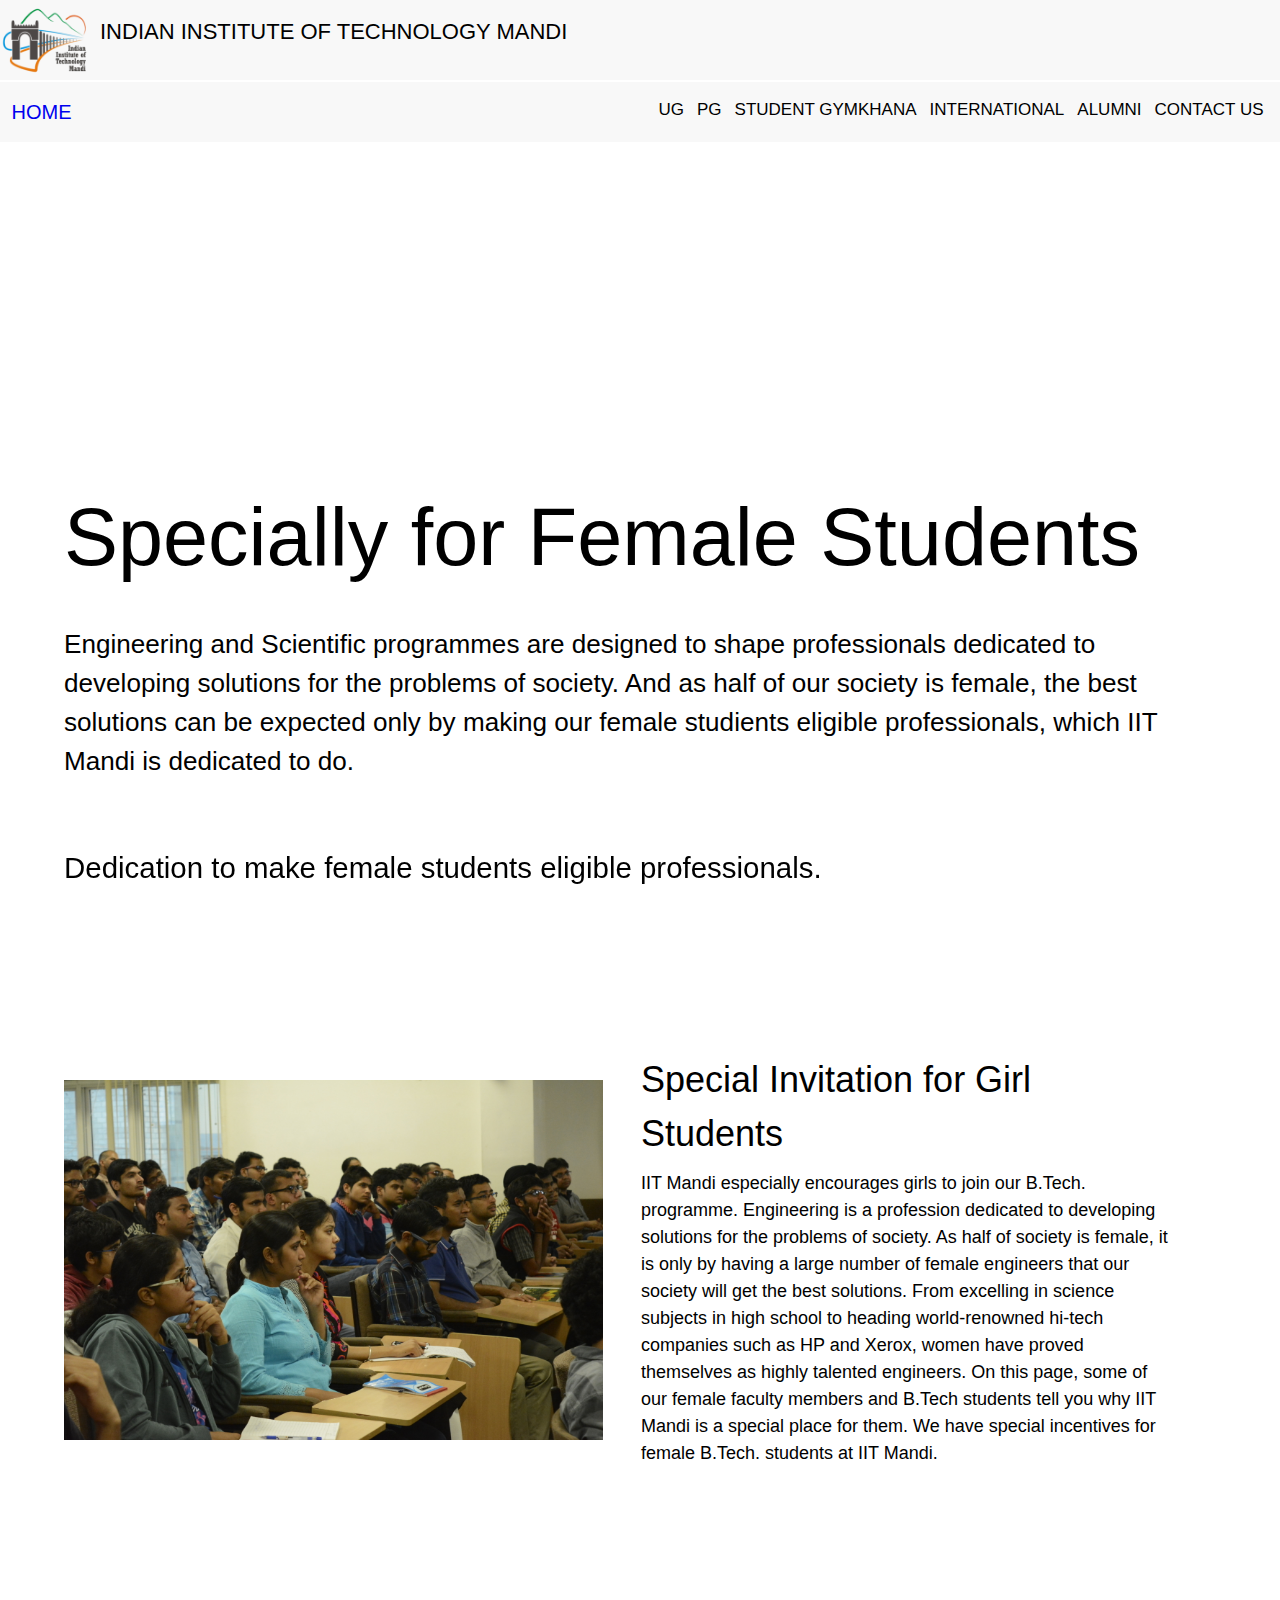
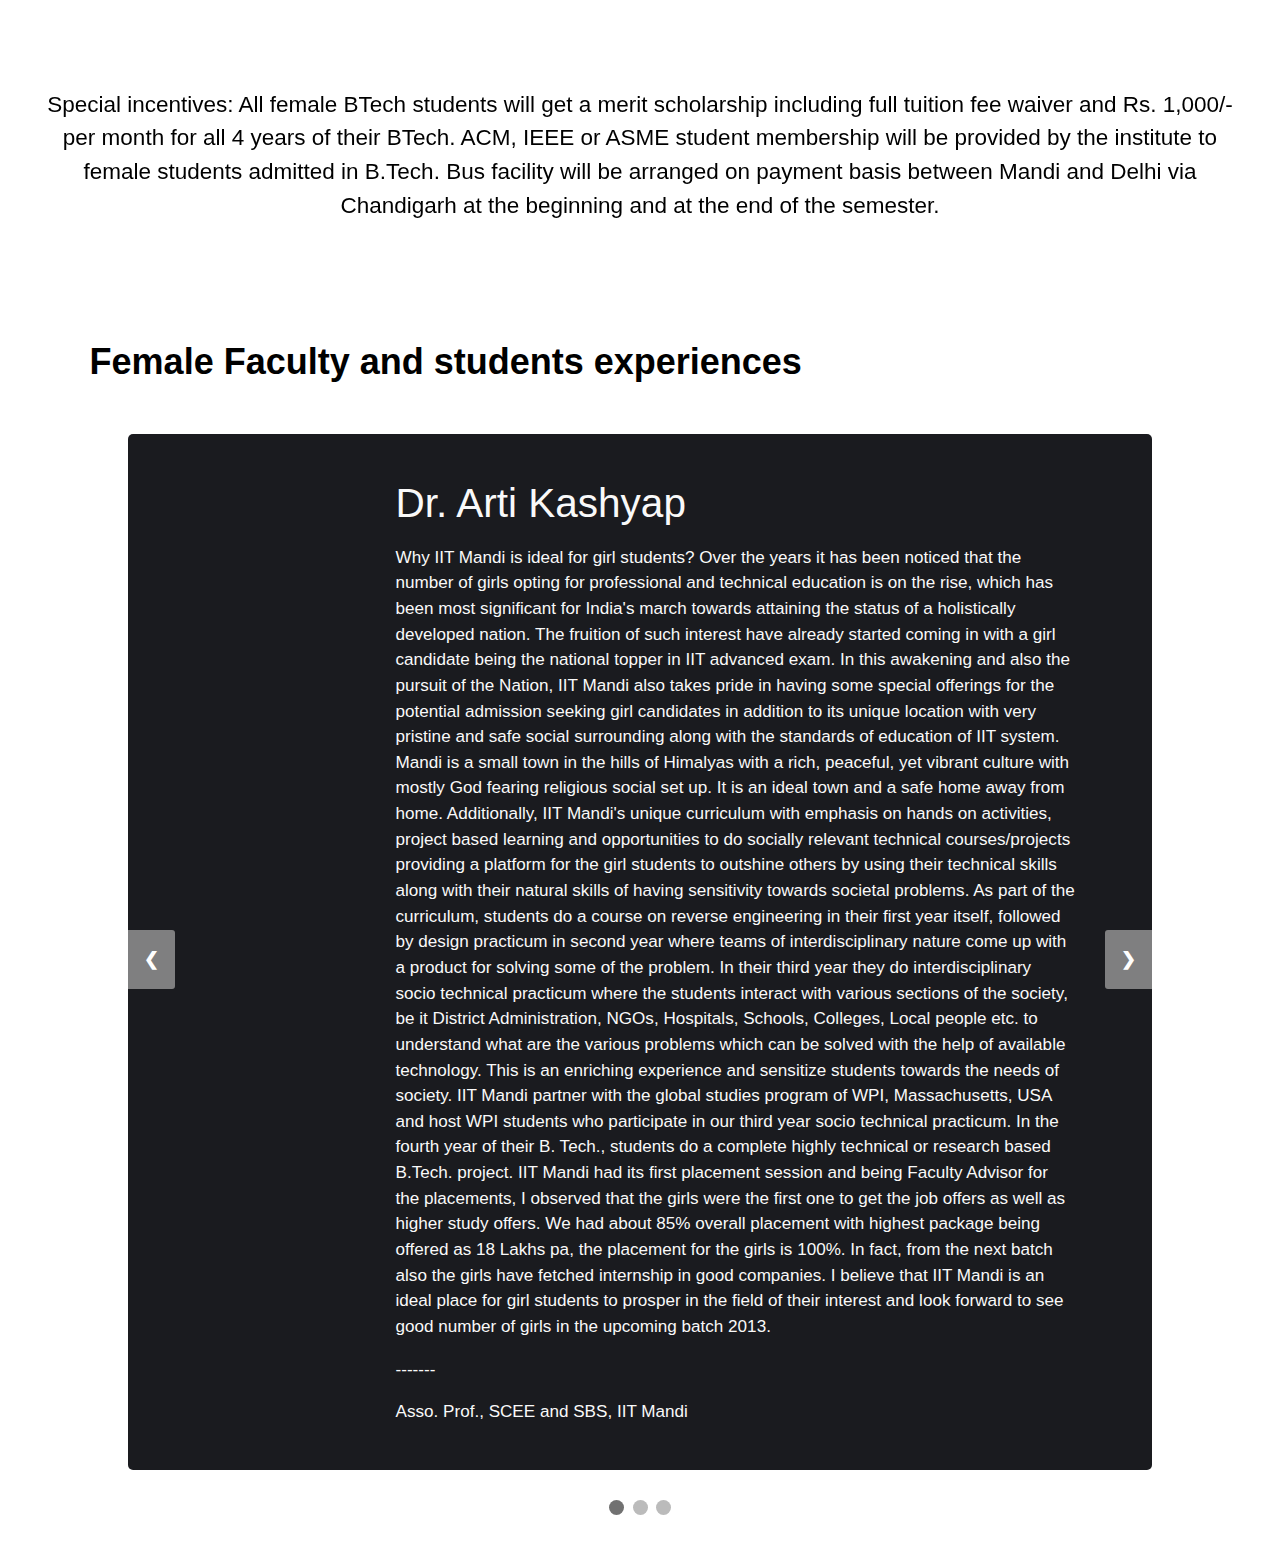
==== commit a650ee54: "Merge pull request #17 from AvniMittal13/implinkpages" ====
--- a/FemaleStudents/index.html
+++ b/FemaleStudents/index.html
@@ -1,21 +1,50 @@
 <!DOCTYPE html>
 <html lang="en">
   <head>
-    <title>ForGirlChild</title>
+    <title>For Girl Child | IIT Mandi</title>
+    <!-- Favicon -->
+    <link
+      rel="shortcut icon"
+      type="image/x-icon"
+      href="./Images/iittrans.png"
+    />
     <meta charset="utf-8" />
     <meta name="viewport" content="width=device-width, initial-scale=1" />
+    <link
+      rel="stylesheet"
+      href="https://cdnjs.cloudflare.com/ajax/libs/font-awesome/4.7.0/css/font-awesome.min.css"
+    />
     <link rel="stylesheet" href="style.css" />
   </head>
   <body>
     <div class="firstPage">
+      <!-- HEADER -->
+      <div class="header">
+        <img src="./Images/iittrans.png" id="iitMandiLogo" alt="" />
+        <p id="headerText">INDIAN INSTITUTE OF TECHNOLOGY MANDI</p>
+      </div>
       <!-- NAVBAR -->
-      <div class="navbar">
-        <div id="navbarContent">Navbar</div>
-      </div>
+      <div class="navbar" id="nav">
+        <div class="navbarLeft" id="navLeft">
+          <a href="#" id="home">HOME</a>
+          <a class="icon" onclick="expandNavbar()">
+            <i class="fa fa-bars"></i>
+          </a>
+        </div>
+        <div class="navbarRight" id="navRight">
+          <a href="#">UG</a>
+          <a href="#">PG</a>
+          <a href="#">STUDENT GYMKHANA</a>
+          <a href="#">INTERNATIONAL</a>
+          <a href="#">ALUMNI</a>
+          <a href="#">CONTACT US</a>
+        </div>
+      </div>
+
       <div id="firstPageContent">
         <div id="firstPageSpace">
           <div id="firstPageText">
-            <div id="bigText">IIT <span>Mandi</span></div>
+            <div id="bigText">Specially for <span>Female Students</span></div>
             <p>
               Engineering and Scientific programmes are designed to shape
               professionals dedicated to developing solutions for the problems
@@ -52,7 +81,7 @@
     </div>
 
     <!-- SPECIAL INCENTIVES -->
-    <div class="incentivesContainer">
+    <div id="incentivesContainer">
       <div id="incentives">
         <b>Special incentives:</b> All female BTech students will get a merit
         scholarship including full tuition fee waiver and Rs. 1,000/- per month
--- a/FemaleStudents/style.css
+++ b/FemaleStudents/style.css
@@ -14,10 +14,70 @@
 /* ----------------- BODY STYLING ------------------ */
 body {
   margin: 0;
-  font-family: var(--bs-font-sans-serif);
-  font-weight: 400;
+  font-family: "Open Sans", sans-serif;
+	-webkit-font-smoothing: antialiased;
+  font-weight: 300;
   line-height: 1.5;
   font-size: 1.1rem;
+}
+
+/* -------------- HEADER STYLING --------------- */
+.header {
+  display: flex;
+  align-items: top;
+  background-color: #f1f1f177;
+  padding: 0px 5px 0px 0px;
+  font-size: 22px;
+  -webkit-tap-highlight-color: transparent;
+  margin-bottom: 1.5px;
+}
+#iitMandiLogo {
+  height: 80px;
+  width: 90px;
+}
+#headerText {
+  margin-top: 15px;
+  margin-left: 10px;
+  font-weight: 500;
+}
+/* -------------- NAVBAR STYLING --------------- */
+.navbar {
+  padding: 0.5rem 10px 0.5rem 5px;
+  font-size: 17px;
+  display: flex;
+  background-color: #f1f1f177;
+  justify-content: space-between;
+}
+.navbar a {
+  float: left;
+  padding: 7px 6.5px;
+  text-decoration: none;
+}
+.navbar a:hover {
+  background-color: #ddd;
+}
+.navbarLeft {
+  font-size: 20px;
+  display: flex;
+  justify-content: space-between;
+}
+.navbarLeft .icon{
+  color: black;
+}
+.navbarRight a{
+  color: black;
+}
+.navbarRight {
+  display: flex;
+}
+.navbarRight .icon {
+  display: none;
+}
+.sticky {
+  z-index: 3;
+  position: fixed;
+  top: 0;
+  width: 99.2%;
 }
 
 /* -------------- FIRST PAGE STYLING --------------- */
@@ -27,18 +87,9 @@
   overflow: hidden;
   position: relative;
 }
-.navbar {
-  padding: 4vh 0px;
-  font-size: 4vh;
-}
-#navbarContent {
-  padding-left: 7%;
-  color: black;
-}
 #firstPageContent {
   height: 88vh;
 }
-/* ----------------------- */
 #firstPageSpace {
   display: flex;
   height: 75vh;
@@ -48,16 +99,14 @@
   padding: 1vh 5%;
   font-size: 2vh;
 }
-#firstPageText #bigText {
+#bigText {
   font-size: 9vh;
 }
 #firstPageFooter {
   font-size: 1.5vw;
   position: fixed;
   z-index: 1;
-  font-weight: 550;
-  color: black;
-  left: 30vw;
+  font-weight: 400;
 }
 
 /* -------------- SECOND PAGE STYLING --------------- */
@@ -80,15 +129,14 @@
 }
 #invitationTitle {
   font-size: 4vh;
-  font-weight: 600;
   margin-bottom: 1vh;
 }
 
 /*--------------- INCENTIVES STYLING --------------*/
-.incentivesContainer {
+#incentivesContainer {
   display: flex;
   align-items: center;
-  background-image: url("./Images/incentives.jpg");
+  background-image: url("./Images/incentives.jpeg");
   background-attachment: fixed;
   background-size: cover;
   background-repeat: no-repeat;
@@ -238,8 +286,10 @@
   /* font-size: 40px; */
 }
 /* ++++++++++++++++++++++++++++++++++++++++++++++++++++++++++++++++++++++++++++++++++++++++++++++++++++++++++++++++++++++++++++ */
-
 @media screen and (min-width: 950px) {
+  .navbarLeft .icon{
+    display: none;
+  }
   #firstPageText {
     font-size: 2.9vh;
   }
@@ -247,18 +297,24 @@
     padding-left: 15vw;
   }
   #firstPageFooter {
-    font-size: 2vw;
-    left: 22vw;
+    font-size: 1.5vw;
+    left: 5vw;
+  }
+}
+@media screen and (max-width: 1300px) {
+  #firstPageFooter {
+    font-size: 2.3vw;
     margin-bottom: 2vh;
   }
-  .secondPage {
-    font-size: 2.3vh;
-  }
 }
 @media screen and (max-width: 1100px) {
-  #invitationImage {
-    border-radius: 1rem;
-    width: 60vw;
+  #bigText{
+    font-size: 8vh;
+  }
+  #firstPageFooter {
+    font-size: 2.2vw;
+    left: 5vw;
+    margin-bottom: 2vh;
   }
   .secondPage {
     display: block;
@@ -267,6 +323,10 @@
   }
   #invitationImage {
     border-radius: 1rem;
+    width: 60vw;
+  }
+  #invitationImage {
+    border-radius: 1rem;
     width: 45vw;
     height: 40vw;
   }
@@ -276,27 +336,53 @@
   }
 }
 @media screen and (max-width: 950px) {
-  #firstPageText {
-    font-size: 2.3vh;
-  }
-  #firstPageFooter {
-    font-size: 2vw;
-    left: 22vw;
+  .navbarLeft{
+    width: 96vw;
+  }
+  .navbarLeft .icon{
+    float: right;
+  }
+  .navbarRight{
+    display: none;
+  }
+
+  .navbarResponsive{
+    display: grid;
+    position: fixed;
+  }
+  .navRightResponsive{
+    display: grid;
+    width: 100vw;
+  }
+  #bigText{
+    font-size: 7vh;
+  }
+  #firstPageText{
+    font-size: 2.6vh;
+  }
+  #firstPageFooter {
+    font-size: 2.5vw;
   }
 }
 @media screen and (max-width: 850px) {
   #firstPageFooter {
     font-size: 2.5vw;
-    left: 15vw;
+    left: 5vw;
+  }
+  #bigText{
+    font-size: 6vh;
   }
 }
 @media screen and (max-width: 550px) {
   #firstPageFooter {
-    font-size: 2.7vw;
-    left: 12vw;
+    font-size: 3vw;
+    left: 5vw;
   }
 }
 @media screen and (max-width: 450px) {
+  #firstPageFooter {
+    font-size: 3vw;
+  }
   .secondPage {
     font-size: 1.8vh;
   }
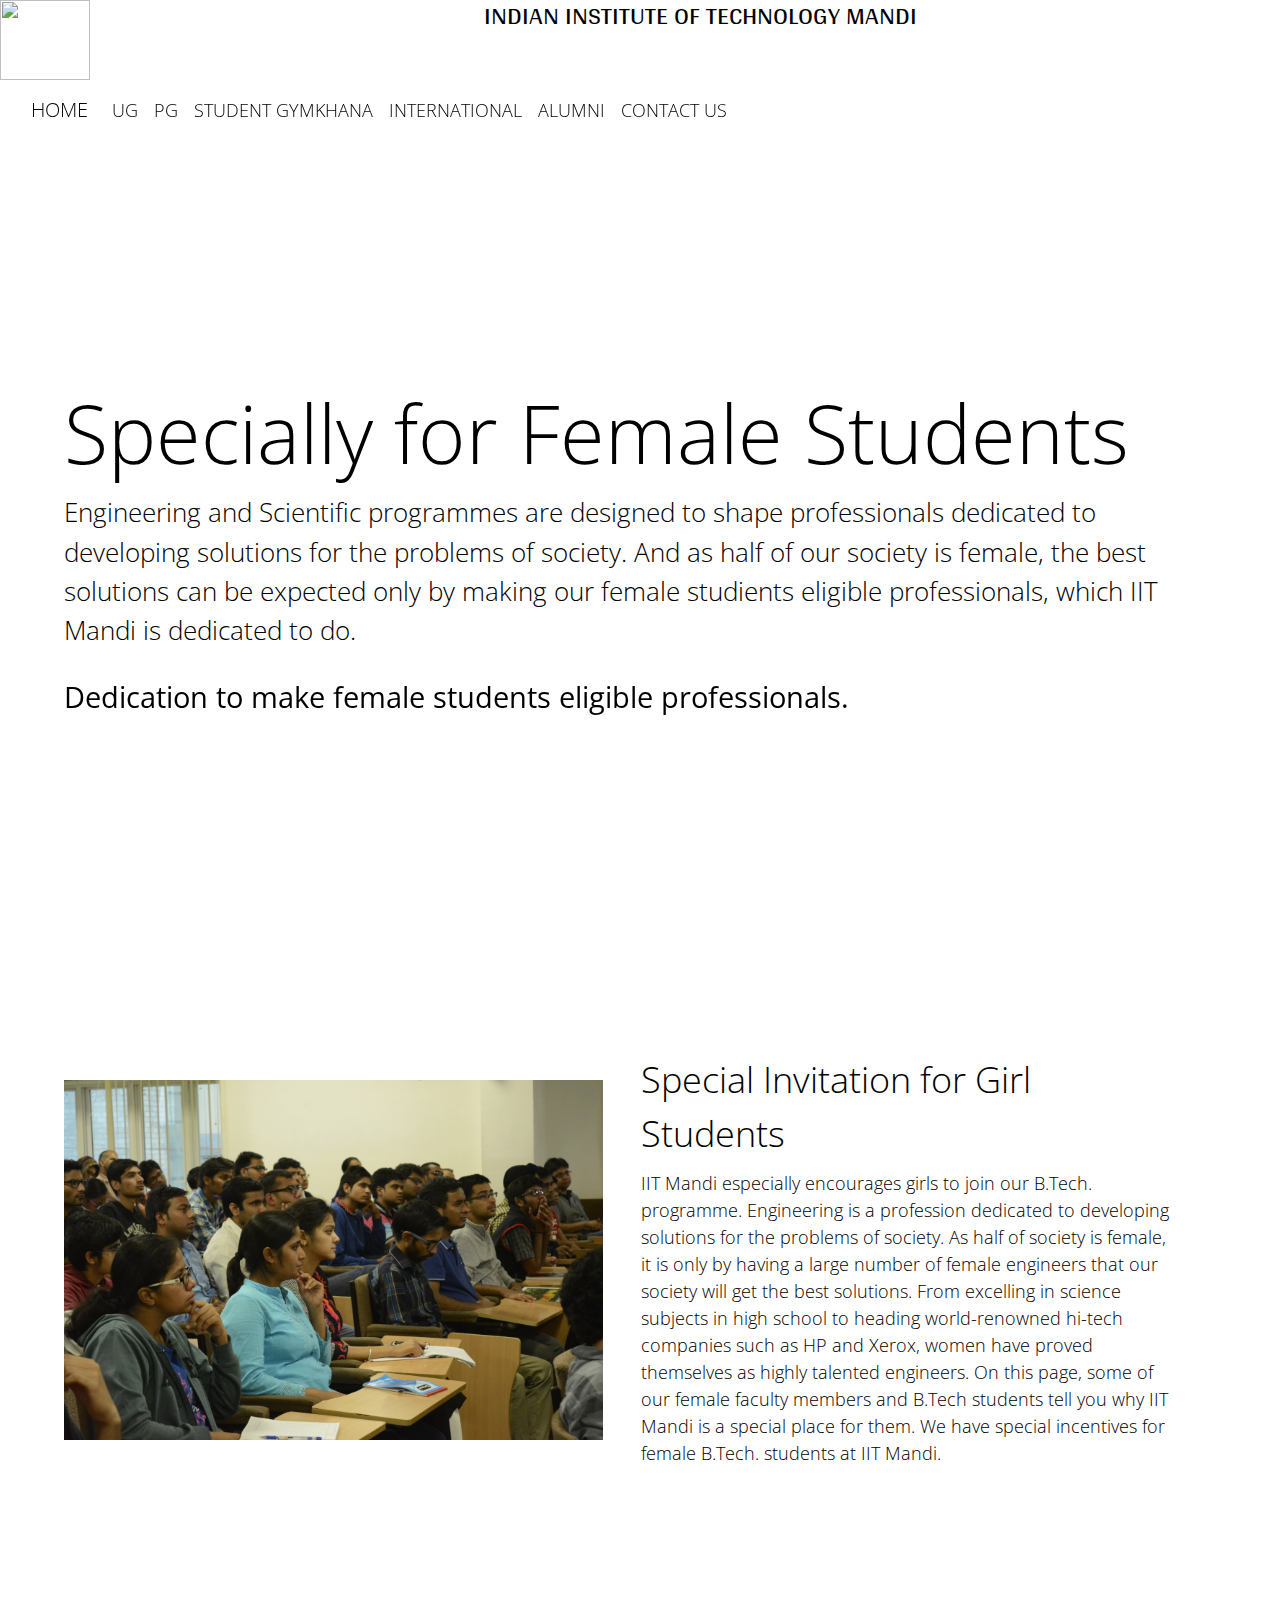
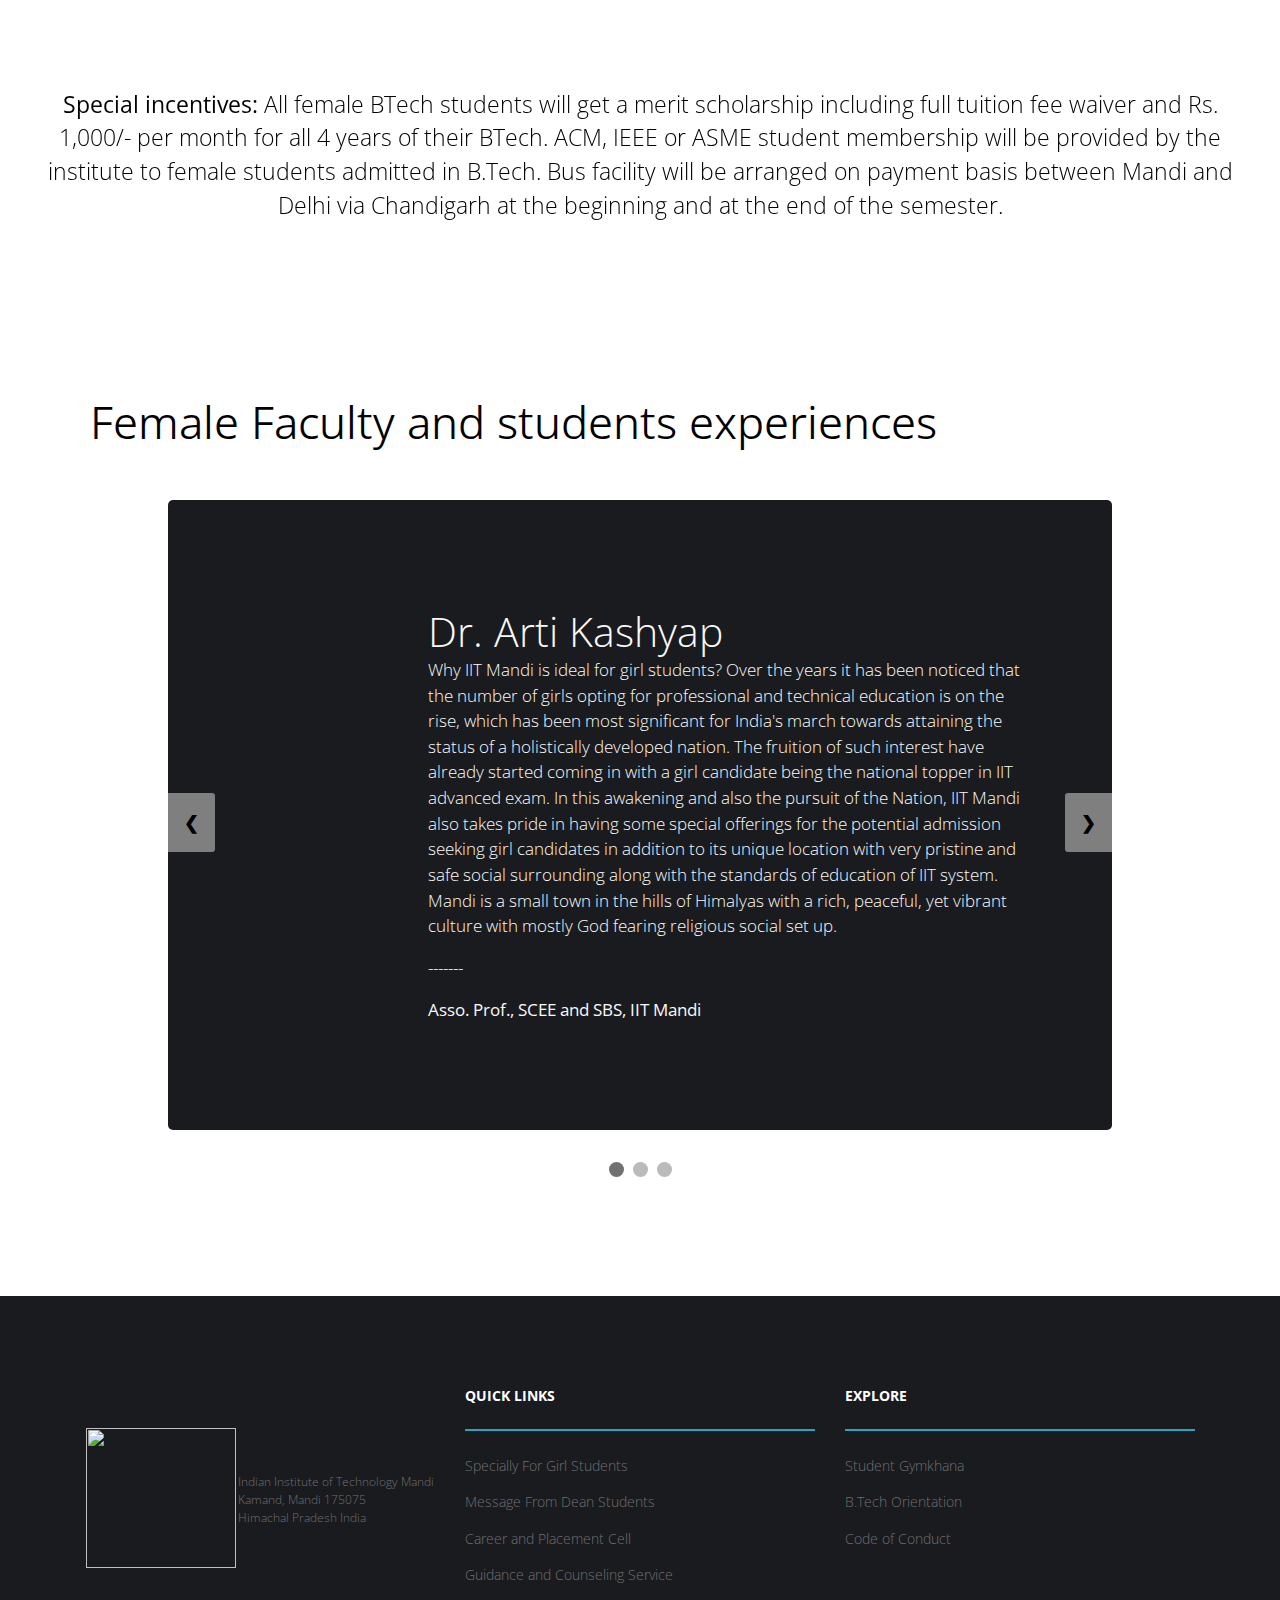
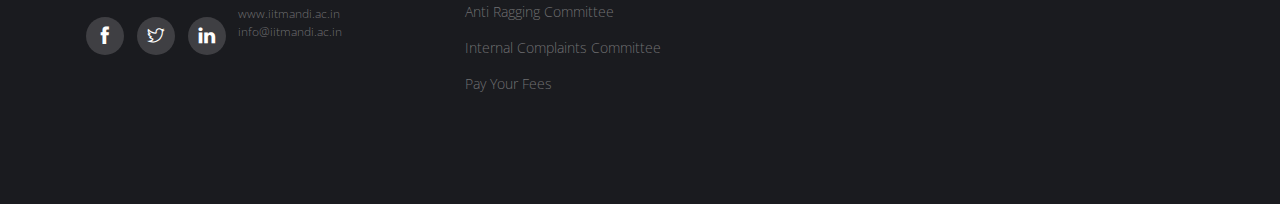
==== commit 500df511: "Female Students version-8 navbar and footer updated" ====
--- a/FemaleStudents/index.html
+++ b/FemaleStudents/index.html
@@ -1,45 +1,83 @@
 <!DOCTYPE html>
 <html lang="en">
   <head>
-    <title>For Girl Child | IIT Mandi</title>
-    <!-- Favicon -->
-    <link
-      rel="shortcut icon"
-      type="image/x-icon"
-      href="./Images/iittrans.png"
-    />
-    <meta charset="utf-8" />
-    <meta name="viewport" content="width=device-width, initial-scale=1" />
-    <link
-      rel="stylesheet"
-      href="https://cdnjs.cloudflare.com/ajax/libs/font-awesome/4.7.0/css/font-awesome.min.css"
-    />
-    <link rel="stylesheet" href="style.css" />
+    
+    <!-- Mobile Specific Metas
+  ================================================== -->
+  <meta name="description" content="Bootstrap App Landing Template">
+  <meta name="author" content="Themefisher">
+  <meta name="generator" content="Themefisher Small Apps Template v1.0">
+
+  <!-- Favicon -->
+  <link rel="shortcut icon" type="image/x-icon" href="images/iittrans.png" />
+
+  <!-- PLUGINS CSS STYLE -->
+  <link href="https://cdn.jsdelivr.net/npm/bootstrap@5.1.3/dist/css/bootstrap.min.css" rel="stylesheet"
+    integrity="sha384-1BmE4kWBq78iYhFldvKuhfTAU6auU8tT94WrHftjDbrCEXSU1oBoqyl2QvZ6jIW3" crossorigin="anonymous">
+  <script src="https://cdn.jsdelivr.net/npm/bootstrap@5.1.3/dist/js/bootstrap.bundle.min.js"
+    integrity="sha384-ka7Sk0Gln4gmtz2MlQnikT1wXgYsOg+OMhuP+IlRH9sENBO0LRn5q+8nbTov4+1p"
+    crossorigin="anonymous"></script>
+  <link rel="stylesheet" href="plugins/themify-icons/themify-icons.css">
+  <link rel="stylesheet" href="plugins/slick/slick.css">
+  <link rel="stylesheet" href="plugins/slick/slick-theme.css">
+  <link rel="stylesheet" href="plugins/fancybox/jquery.fancybox.min.css">
+  <link rel="stylesheet" href="plugins/aos/aos.css">
+  <link rel="stylesheet" href="css/icon.css">
+  <!---FONT---->
+  <link rel="preconnect" href="https://fonts.googleapis.com">
+  <link rel="preconnect" href="https://fonts.gstatic.com" crossorigin>
+  <link href="https://fonts.googleapis.com/css2?family=Arya:wght@700&display=swap" rel="stylesheet">
+
+    <!-- CUSTOM CSS -->
+
+
+    <link href="https://fonts.googleapis.com/css?family=Quicksand:400,600,700&display=swap" rel="stylesheet">
+
+    <link rel="stylesheet" href="fonts/icomoon/style.css">
+    <link rel="stylesheet" href="themify-icons.css">
+    <link rel="stylesheet" href="css/owl.carousel.min.css">
+
+    <!-- Bootstrap CSS -->
+    <link rel="stylesheet" href="css/bootstrap.min.css">
+
+    <meta charset="UTF-8" />
+    <link rel="stylesheet" href="css/style.css">
+    <script src="js/script.js"></script>
+    <meta http-equiv="X-UA-Compatible" content="IE=edge" />
+    <meta name="viewport" content="width=device-width, initial-scale=1.0" />
+    <link rel="stylesheet" href="style.css">
+    <title>Specially For Female Students</title>
   </head>
   <body>
     <div class="firstPage">
-      <!-- HEADER -->
-      <div class="header">
-        <img src="./Images/iittrans.png" id="iitMandiLogo" alt="" />
-        <p id="headerText">INDIAN INSTITUTE OF TECHNOLOGY MANDI</p>
-      </div>
-      <!-- NAVBAR -->
-      <div class="navbar" id="nav">
-        <div class="navbarLeft" id="navLeft">
-          <a href="#" id="home">HOME</a>
-          <a class="icon" onclick="expandNavbar()">
-            <i class="fa fa-bars"></i>
-          </a>
-        </div>
-        <div class="navbarRight" id="navRight">
-          <a href="#">UG</a>
-          <a href="#">PG</a>
-          <a href="#">STUDENT GYMKHANA</a>
-          <a href="#">INTERNATIONAL</a>
-          <a href="#">ALUMNI</a>
-          <a href="#">CONTACT US</a>
-        </div>
-      </div>
+      <div class="bg"></div>
+  <div id="logo-part">
+    <div class="d-flex mr-auto">
+      <img src="images/iittrans.png" alt="" style="width: 90px; height:80px; white-space: nowrap;">
+      <h1></h1>
+    </div>
+  </div>
+  <nav class="site-navbar site-navbar-target navbar fixed-top navbar-expand-lg js-sticky-header" id="navbar-part">
+    <div class="container-fluid">
+      <a class="navbar-brand" href="index.html">HOME</a>
+      <button class="navbar-toggler" type="button" data-bs-toggle="collapse" data-bs-target="#menu-navbar"
+        aria-controls="navbarSupportedContent" aria-expanded="false" aria-label="Toggle navigation">
+        <span class="navbar-toggler-icon"></span>
+      </button>
+      <div class="collapse navbar-collapse " id="menu-navbar">
+        <ul class="navbar-nav ms-auto mb-2 mb-lg-0 js-clone-nav">
+          <li class="nav-item"><a href="#home-section" class="nav-link">UG</a></li>
+          <li class="nav-item"><a href="#classes-section" class="nav-link">PG</a></li>
+
+          <li class="nav-item"><a href="#about-section" class="nav-link">STUDENT GYMKHANA</a></li>
+          <li class="nav-item"><a href="international.html" class="nav-link">INTERNATIONAL</a></li>
+          <li class="nav-item"><a href="#gallery-section" class="nav-link">ALUMNI</a></li>
+          <li class="nav-item"><a href="contact.html" class="nav-link">CONTACT US</a></li>
+        </ul>
+      </div>
+    </div>
+  </nav>
+
 
       <div id="firstPageContent">
         <div id="firstPageSpace">
@@ -91,282 +129,196 @@
         via Chandigarh at the beginning and at the end of the semester.
       </div>
     </div>
+    <br><br>
 
     <!-- FEMALE FACULTY AND STUDENT EXPERIENCES -->
     <div id="thirdPage">
       <div id="thirdPageTitle">Female Faculty and students experiences</div>
-      <!-- Slideshow container -->
-      <div class="slideshow-container">
-        <!-- Full-width images with number and caption text -->
-
-        <div class="mySlides fade">
-          <div class="card-wrapper">
-            <div class="card-content-wrapper">
-              <div class="card-heading">Dr. Arti Kashyap</div>
-              <p>
-                Why IIT Mandi is ideal for girl students? Over the years it has
-                been noticed that the number of girls opting for professional
-                and technical education is on the rise, which has been most
-                significant for India's march towards attaining the status of a
-                holistically developed nation. The fruition of such interest
-                have already started coming in with a girl candidate being the
-                national topper in IIT advanced exam. In this awakening and also
-                the pursuit of the Nation, IIT Mandi also takes pride in having
-                some special offerings for the potential admission seeking girl
-                candidates in addition to its unique location with very pristine
-                and safe social surrounding along with the standards of
-                education of IIT system. Mandi is a small town in the hills of
-                Himalyas with a rich, peaceful, yet vibrant culture with mostly
-                God fearing religious social set up. It is an ideal town and a
-                safe home away from home. Additionally, IIT Mandi's unique
-                curriculum with emphasis on hands on activities, project based
-                learning and opportunities to do socially relevant technical
-                courses/projects providing a platform for the girl students to
-                outshine others by using their technical skills along with their
-                natural skills of having sensitivity towards societal problems.
-                As part of the curriculum, students do a course on reverse
-                engineering in their first year itself, followed by design
-                practicum in second year where teams of interdisciplinary nature
-                come up with a product for solving some of the problem. In their
-                third year they do interdisciplinary socio technical practicum
-                where the students interact with various sections of the
-                society, be it District Administration, NGOs, Hospitals,
-                Schools, Colleges, Local people etc. to understand what are the
-                various problems which can be solved with the help of available
-                technology. This is an enriching experience and sensitize
-                students towards the needs of society. IIT Mandi partner with
-                the global studies program of WPI, Massachusetts, USA and host
-                WPI students who participate in our third year socio technical
-                practicum. In the fourth year of their B. Tech., students do a
-                complete highly technical or research based B.Tech. project. IIT
-                Mandi had its first placement session and being Faculty Advisor
-                for the placements, I observed that the girls were the first one
-                to get the job offers as well as higher study offers. We had
-                about 85% overall placement with highest package being offered
-                as 18 Lakhs pa, the placement for the girls is 100%. In fact,
-                from the next batch also the girls have fetched internship in
-                good companies. I believe that IIT Mandi is an ideal place for
-                girl students to prosper in the field of their interest and look
-                forward to see good number of girls in the upcoming batch 2013.
-              </p>
-              <p>-------</p>
-              <div><strong> Asso. Prof., SCEE and SBS, IIT Mandi</strong></div>
-            </div>
-          </div>
-        </div>
-        <div class="mySlides fade">
-          <div class="card-wrapper">
-            <div class="card-content-wrapper">
-              <div class="card-heading">Mahima Choudhary</div>
-              <p>
-                I am currently pursuing my 4th semester of B.Tech. in Electrical
-                Engineering in IIT Mandi and still every morning I am a newborn
-                amidst the range of mountains, crowning fluffy white clouds and
-                the Uhl river flowing through the feet of these mountains. My
-                first experience of these mighty mountains, this excited river
-                and those puffy white clouds was some sort of a heavenly
-                daydream. Throughout my way to the campus, this mesmerizing
-                sight was getting more and more magical. Then, I found the very
-                welcoming team of my seniors of Guidance and Counseling Services
-                (GCS). They escorted me to my hostel. This was my first time to
-                the hostel life , so I was very scared about this new challenge.
-                Then, we had interaction with our Director. He was so welcoming.
-                We even had our snacks with him. The next day started the 5 Week
-                Induction Program with the morning exercises. 5WIP is the
-                fanciest part of this journey. After 5WIP, we were introduced to
-                the course curriculum. Even today, we can approach our seniors
-                anytime (yes, there is no form of ragging). Sometimes, even now,
-                our Director comes to our mess to have meal with us and talk
-                about our life and career choices, our learning experiences.
-                Today when I look back, I find myself more developed, more
-                socialised and less occupied with that 5 inch screen. That couch
-                potato can now run for 2 and half kilometers. I owe you IIT
-                Mandi.
-              </p>
-              <p>-------</p>
-              <div><strong> B.Tech. 2nd Year</strong></div>
-            </div>
-          </div>
-        </div>
-        <div class="mySlides fade">
-          <div class="card-wrapper">
-            <div class="card-content-wrapper">
-              <div class="card-heading">Kalyani Kumari</div>
-              <p>
-                My name is Kalyani Kumari and I am pursing B.tech (CSE) in IIT
-                Mandi . And I am going to share my experiences of IIT Mandi. IIT
-                Mandi (Himachal Pradesh) located in laps of Himalayas and
-                surrounded by beauty of natures. It is on the bank of river
-                Beas. Mandi is best place for hiking and trekking loving people
-                and also for nature loving people. Students come here to
-                complete their education leaving their home and family. But
-                here, I almost never missed my family because seniors and batch
-                mates are very helpful and friendly. Seniors provides guidance
-                to their juniors in every perspective manner. Faculty members
-                are also very good and helpful. With such an environment you
-                will never feel alone here. There are many things to do here.
-                You will never feel bore. There are many clubs that you can join
-                and learn many things. I joined shutterbugs (photography club)
-                and S.T.A.C (astro club) and there are much more than these.
-                There are many events that celebrated here time to time and you
-                will get a better experience from these events. And you will get
-                inspired by seniors and alumni of IIT Mandi. Regrading girls
-                also this place is very good. Hostels and its environment are
-                good. Safety measures and solution of problems are solved by
-                care takers as quickly as possible. Girls are safe in IIT Mandi.
-                So, over and all IIT Mandi is good place for girls as well as
-                for any student who want to purse B.tech degree from an IIT.
-              </p>
-              <p>-------</p>
-              <div><strong>B.Tech. 1st Year, CSE.</strong></div>
-            </div>
-          </div>
-        </div>
-
-        <!-- Next and previous buttons -->
-        <a class="prev" onclick="plusSlides(-1)">&#10094;</a>
-        <a class="next" onclick="plusSlides(1)">&#10095;</a>
-      </div>
-      <br />
-      <!-- The dots/circles -->
-      <div id="dots">
-        <span class="dot" onclick="currentSlide(1)"></span>
-        <span class="dot" onclick="currentSlide(2)"></span>
-        <span class="dot" onclick="currentSlide(3)"></span>
-      </div>
-    </div>
-
-    <!-- FOOTER -->
-    <footer>
-      <div class="footer-main">
-        <div class="container">
-          <div class="row">
-            <div class="col-lg-4 col-md-12 m-md-auto align-self-center">
-              <div class="block">
-                <table>
-                  <tbody>
-                    <tr>
-                      <td>
-                        <a href="index.html"
-                          ><img
-                            src="images/logofoot.png"
-                            alt=""
-                            width="150"
-                            height="140"
-                        /></a>
-                      </td>
-                      <td>
-                        <p class="address">
-                          Indian Institute of Technology Mandi <br />
-                          Kamand, Mandi 175075 <br />
-                          Himachal Pradesh India
-                        </p>
-                      </td>
-                    </tr>
-                    <tr>
-                      <!-- Social Site Icons -->
-                      <td>
-                        <br />
-                        <ul class="social-icon list-inline">
-                          <li class="list-inline-item">
-                            <a
-                              class="social-links"
-                              href="https://www.facebook.com/themefisher"
-                              ><i class="ti-facebook"></i
-                            ></a>
-                          </li>
-                          <li class="list-inline-item">
-                            <a
-                              class="social-links"
-                              href="https://twitter.com/themefisher"
-                              ><i class="ti-twitter"></i
-                            ></a>
-                          </li>
-                          <li class="list-inline-item">
-                            <a
-                              class="social-links"
-                              href="https://www.instagram.com/themefisher/"
-                              ><i class="ti-instagram"></i
-                            ></a>
-                          </li>
-                        </ul>
-                      </td>
-                      <td>
-                        <p class="address">
-                          <a href="http://iitmandi.ac.in/">www.iitmandi.ac.in</a
-                          ><br />
-                          info@iitmandi.ac.in
-                        </p>
-                      </td>
-                    </tr>
-                  </tbody>
-                </table>
+          <!-- Slideshow container -->
+          <div class="slide_cards">
+            <!-- Full-width images with number and caption text -->
+    
+            <div class="mycards">
+              <div class="card-wrapper">
+                <div class="card-content-wrapper">
+                  <div class="card-heading">Dr. Arti Kashyap</div>
+                  <p>
+                    Why IIT Mandi is ideal for girl students? Over the years it has
+                    been noticed that the number of girls opting for professional
+                    and technical education is on the rise, which has been most
+                    significant for India's march towards attaining the status of a
+                    holistically developed nation. The fruition of such interest
+                    have already started coming in with a girl candidate being the
+                    national topper in IIT advanced exam. In this awakening and also
+                    the pursuit of the Nation, IIT Mandi also takes pride in having
+                    some special offerings for the potential admission seeking girl
+                    candidates in addition to its unique location with very pristine
+                    and safe social surrounding along with the standards of
+                    education of IIT system. Mandi is a small town in the hills of
+                    Himalyas with a rich, peaceful, yet vibrant culture with mostly
+                    God fearing religious social set up. 
+                    
+                  </p>
+                  <p>-------</p>
+                  <div><strong> Asso. Prof., SCEE and SBS, IIT Mandi</strong></div>
+                </div>
               </div>
             </div>
-            <div class="col-lg-4 col-md-3 col-6 mt-5 mt-lg-0">
-              <div class="block-2">
-                <!-- heading -->
-                <h6>Quick Links</h6>
-                <hr class="new4" />
-                <!-- links -->
-                <ul>
-                  <li>
-                    <a href="http://research.iitmandi.ac.in/main/placements/"
-                      >Career and Placement Cell</a
-                    >
-                  </li>
-                  <li>
-                    <a href="http://www.iitmandi.ac.in/gcs/"
-                      >Guidance and Counseling Service</a
-                    >
-                  </li>
-                  <li>
-                    <a
-                      href="https://students.iitmandi.ac.in/antiragging_swd.php"
-                      >Anti Ragging Committee</a
-                    >
-                  </li>
-                  <li>
-                    <a href="http://iitmandi.ac.in/institute/swcc/index.php"
-                      >Internal Complaints Committee</a
-                    >
-                  </li>
-                  <li>
-                    <a href="http://iitmandi.ac.in/academics/fees.php"
-                      >Pay Your Fees</a
-                    >
-                  </li>
-                </ul>
+            <div class="mycards">
+              <div class="card-wrapper">
+                <div class="card-content-wrapper">
+                  <div class="card-heading">Mahima Choudhary</div>
+                  <p>
+                    I am currently pursuing my 4th semester of B.Tech. in Electrical
+                    Engineering in IIT Mandi and still every morning I am a newborn
+                    amidst the range of mountains, crowning fluffy white clouds and
+                    the Uhl river flowing through the feet of these mountains. My
+                    first experience of these mighty mountains, this excited river
+                    and those puffy white clouds was some sort of a heavenly
+                    daydream. Throughout my way to the campus, this mesmerizing
+                    sight was getting more and more magical. Then, I found the very
+                    welcoming team of my seniors of Guidance and Counseling Services
+                    (GCS). They escorted me to my hostel. 
+                  </p>
+                  <p>-------</p>
+                  <div><strong> B.Tech. 2nd Year</strong></div>
+                </div>
               </div>
             </div>
-            <div class="col-lg-4 col-md-3 col-6 mt-5 mt-lg-0">
-              <div class="block-2">
-                <h6>Explore</h6>
-                <hr class="new4" />
-                <ul>
-                  <li>
-                    <a href="https://gymkhana.iitmandi.co.in/"
-                      >Student Gymkhana</a
-                    >
-                  </li>
-                  <li>
-                    <a href="http://www.iitmandi.ac.in/gcs/orientation2020.php"
-                      >B.Tech Orientation</a
-                    >
-                  </li>
-                  <li>
-                    <a
-                      href="https://students.iitmandi.ac.in/files/CodeOfConduct.pdf"
-                      >Code of Conduct</a
-                    >
-                  </li>
-                </ul>
+            <div class="mycards">
+              <div class="card-wrapper">
+                <div class="card-content-wrapper">
+                  <div class="card-heading">Kalyani Kumari</div>
+                  <p>
+                    My name is Kalyani Kumari and I am pursing B.tech (CSE) in IIT
+                    Mandi . And I am going to share my experiences of IIT Mandi. IIT
+                    Mandi (Himachal Pradesh) located in laps of Himalayas and
+                    surrounded by beauty of natures. It is on the bank of river
+                    Beas. Mandi is best place for hiking and trekking loving people
+                    and also for nature loving people. Students come here to
+                    complete their education leaving their home and family. But
+                    here, I almost never missed my family because seniors and batch
+                    mates are very helpful and friendly. Seniors provides guidance
+                    to their juniors in every perspective manner.
+                  </p>
+                  <p>-------</p>
+                  <div><strong>B.Tech. 1st Year, CSE.</strong></div>
+                </div>
               </div>
             </div>
-          </div>
-        </div>
-      </div>
-    </footer>
+    
+            <!-- Next and previous buttons -->
+            <a class="prev" onclick="plusSlides(-1)">&#10094;</a>
+            <a class="next" onclick="plusSlides(1)">&#10095;</a>
+          </div>
+          <br />
+          <!-- The dots/circles -->
+          <div id="dots">
+            <span class="dot" onclick="currentSlide(1)"></span>
+            <span class="dot" onclick="currentSlide(2)"></span>
+            <span class="dot" onclick="currentSlide(3)"></span>
+          </div>
+        </div>
+        <br><br>
+
+	<!--============================
+=            Footer            =
+=============================-->
+<footer>
+  <div class="footer-main">
+    <div class="container">
+      <div class="row">
+        <div class="col-lg-4 col-md-12 m-md-auto align-self-center">
+          <div class="block">
+            <table>
+              <tr>
+                <td><a href="index.html"><img src="images/logofoot.png" alt="" width="150"
+                      height="140"></a></td>
+                <td>
+                  <p class="address">Indian Institute of Technology Mandi <br>
+                    Kamand, Mandi 175075 <br> Himachal Pradesh India</p>
+                </td>
+              </tr>
+              <tr>
+                <!-- Social Site Icons -->
+                <td><br>
+                  <ul class="social-icon list-inline">
+                    <li class="list-inline-item">
+                      <a class="social-links" href="https://www.facebook.com/IITMandi2009/"><i
+                          class="ti-facebook"></i></a>
+                    </li>
+                    <li class="list-inline-item">
+                      <a class="social-links" href="https://twitter.com/iit__mandi?lang=en"><i
+                          class="ti-twitter"></i></a>
+                    </li>
+                    <li class="list-inline-item">
+                      <a class="social-links" href="https://www.linkedin.com/school/indian-institute-of-technology-mandi/?originalSubdomain=in"><i
+                          class="ti-linkedin"></i></a>
+                    </li>
+                  </ul>
+                </td>
+                <td>
+                  <p class="address"><a href="http://iitmandi.ac.in/">www.iitmandi.ac.in</a><br>
+                    info@iitmandi.ac.in </p>
+                </td>
+              </tr>
+            </table>
+          </div>
+        </div>
+        <div class="col-lg-4 col-md-3 col-6 mt-5 mt-lg-0">
+          <div class="block-2">
+            <!-- heading -->
+            <h6>Quick Links</h6>
+            <hr class="new4">
+            <!-- links -->
+            <ul>
+              <li><a href="FemaleStudents.html">Specially For Girl Students</a></li>
+              <li><a href="MessageDean.html">Message From Dean Students</a></li>
+              <li><a href="http://research.iitmandi.ac.in/main/placements/">Career and Placement
+                  Cell</a>
+              </li>
+              <li><a href="http://www.iitmandi.ac.in/gcs/">Guidance and Counseling Service</a></li>
+              <li><a href="https://students.iitmandi.ac.in/antiragging_swd.php">Anti Ragging
+                  Committee</a>
+              </li>
+              <li><a href="http://iitmandi.ac.in/institute/swcc/index.php">Internal Complaints
+                  Committee</a></li>
+              <li><a href="http://iitmandi.ac.in/academics/fees.php">Pay Your Fees</a></li>
+            </ul>
+          </div>
+        </div>
+        <div class="col-lg-4 col-md-3 col-6 mt-5 mt-lg-0">
+          <div class="block-2">
+            <h6>Explore</h6>
+            <hr class="new4">
+            <ul>
+              <li><a href="https://gymkhana.iitmandi.co.in/">Student Gymkhana</a></li>
+              <li><a href="http://www.iitmandi.ac.in/gcs/orientation2020.php">B.Tech Orientation</a>
+              </li>
+              <li><a href="https://students.iitmandi.ac.in/files/CodeOfConduct.pdf">Code of
+                  Conduct</a>
+              </li>
+            </ul>
+          </div>
+        </div>
+      </div>
+    </div>
+  </div>
+</footer>
+
+    
+  <!-- To Top -->
+	<!-- <div class="scroll-top-to">
+		<i class="ti-angle-up"></i>
+	</div> -->
+
+	<!-- JAVASCRIPTS -->
+
+<script src="js/jquery-3.3.1.min.js"></script>
+<script src="js/popper.min.js"></script>
+<script src="js/bootstrap.min.js"></script>
+<script src="js/jquery.sticky.js"></script>
+<script src="js/index.js"></script>
 
     <script src="script.js"></script>
   </body>
--- a/FemaleStudents/plugins/themify-icons/themify-icons.css
+++ b/FemaleStudents/plugins/themify-icons/themify-icons.css
@@ -0,0 +1,1433 @@
+@font-face {
+  font-family: 'themify';
+  src: url('fonts/themify.eot?-fvbane');
+  src: url('fonts/themify.eot?#iefix-fvbane') format('embedded-opentype'),
+  url('fonts/themify.woff?-fvbane') format('woff'),
+  url('fonts/themify.ttf?-fvbane') format('truetype'),
+  url('fonts/themify.svg?-fvbane#themify') format('svg');
+  font-weight: normal;
+  font-style: normal;
+}
+
+[class^="ti-"],
+[class*=" ti-"] {
+  font-family: 'themify';
+  speak: none;
+  font-style: normal;
+  font-weight: normal;
+  font-variant: normal;
+  text-transform: none;
+  line-height: 1;
+
+  /* Better Font Rendering =========== */
+  -webkit-font-smoothing: antialiased;
+  -moz-osx-font-smoothing: grayscale;
+}
+
+.ti-wand:before {
+  content: "\e600";
+}
+
+.ti-volume:before {
+  content: "\e601";
+}
+
+.ti-user:before {
+  content: "\e602";
+}
+
+.ti-unlock:before {
+  content: "\e603";
+}
+
+.ti-unlink:before {
+  content: "\e604";
+}
+
+.ti-trash:before {
+  content: "\e605";
+}
+
+.ti-thought:before {
+  content: "\e606";
+}
+
+.ti-target:before {
+  content: "\e607";
+}
+
+.ti-tag:before {
+  content: "\e608";
+}
+
+.ti-tablet:before {
+  content: "\e609";
+}
+
+.ti-star:before {
+  content: "\e60a";
+}
+
+.ti-spray:before {
+  content: "\e60b";
+}
+
+.ti-signal:before {
+  content: "\e60c";
+}
+
+.ti-shopping-cart:before {
+  content: "\e60d";
+}
+
+.ti-shopping-cart-full:before {
+  content: "\e60e";
+}
+
+.ti-settings:before {
+  content: "\e60f";
+}
+
+.ti-search:before {
+  content: "\e610";
+}
+
+.ti-zoom-in:before {
+  content: "\e611";
+}
+
+.ti-zoom-out:before {
+  content: "\e612";
+}
+
+.ti-cut:before {
+  content: "\e613";
+}
+
+.ti-ruler:before {
+  content: "\e614";
+}
+
+.ti-ruler-pencil:before {
+  content: "\e615";
+}
+
+.ti-ruler-alt:before {
+  content: "\e616";
+}
+
+.ti-bookmark:before {
+  content: "\e617";
+}
+
+.ti-bookmark-alt:before {
+  content: "\e618";
+}
+
+.ti-reload:before {
+  content: "\e619";
+}
+
+.ti-plus:before {
+  content: "\e61a";
+}
+
+.ti-pin:before {
+  content: "\e61b";
+}
+
+.ti-pencil:before {
+  content: "\e61c";
+}
+
+.ti-pencil-alt:before {
+  content: "\e61d";
+}
+
+.ti-paint-roller:before {
+  content: "\e61e";
+}
+
+.ti-paint-bucket:before {
+  content: "\e61f";
+}
+
+.ti-na:before {
+  content: "\e620";
+}
+
+.ti-mobile:before {
+  content: "\e621";
+}
+
+.ti-minus:before {
+  content: "\e622";
+}
+
+.ti-medall:before {
+  content: "\e623";
+}
+
+.ti-medall-alt:before {
+  content: "\e624";
+}
+
+.ti-marker:before {
+  content: "\e625";
+}
+
+.ti-marker-alt:before {
+  content: "\e626";
+}
+
+.ti-arrow-up:before {
+  content: "\e627";
+}
+
+.ti-arrow-right:before {
+  content: "\e628";
+}
+
+.ti-arrow-left:before {
+  content: "\e629";
+}
+
+.ti-arrow-down:before {
+  content: "\e62a";
+}
+
+.ti-lock:before {
+  content: "\e62b";
+}
+
+.ti-location-arrow:before {
+  content: "\e62c";
+}
+
+.ti-link:before {
+  content: "\e62d";
+}
+
+.ti-layout:before {
+  content: "\e62e";
+}
+
+.ti-layers:before {
+  content: "\e62f";
+}
+
+.ti-layers-alt:before {
+  content: "\e630";
+}
+
+.ti-key:before {
+  content: "\e631";
+}
+
+.ti-import:before {
+  content: "\e632";
+}
+
+.ti-image:before {
+  content: "\e633";
+}
+
+.ti-heart:before {
+  content: "\e634";
+}
+
+.ti-heart-broken:before {
+  content: "\e635";
+}
+
+.ti-hand-stop:before {
+  content: "\e636";
+}
+
+.ti-hand-open:before {
+  content: "\e637";
+}
+
+.ti-hand-drag:before {
+  content: "\e638";
+}
+
+.ti-folder:before {
+  content: "\e639";
+}
+
+.ti-flag:before {
+  content: "\e63a";
+}
+
+.ti-flag-alt:before {
+  content: "\e63b";
+}
+
+.ti-flag-alt-2:before {
+  content: "\e63c";
+}
+
+.ti-eye:before {
+  content: "\e63d";
+}
+
+.ti-export:before {
+  content: "\e63e";
+}
+
+.ti-exchange-vertical:before {
+  content: "\e63f";
+}
+
+.ti-desktop:before {
+  content: "\e640";
+}
+
+.ti-cup:before {
+  content: "\e641";
+}
+
+.ti-crown:before {
+  content: "\e642";
+}
+
+.ti-comments:before {
+  content: "\e643";
+}
+
+.ti-comment:before {
+  content: "\e644";
+}
+
+.ti-comment-alt:before {
+  content: "\e645";
+}
+
+.ti-close:before {
+  content: "\e646";
+}
+
+.ti-clip:before {
+  content: "\e647";
+}
+
+.ti-angle-up:before {
+  content: "\e648";
+}
+
+.ti-angle-right:before {
+  content: "\e649";
+}
+
+.ti-angle-left:before {
+  content: "\e64a";
+}
+
+.ti-angle-down:before {
+  content: "\e64b";
+}
+
+.ti-check:before {
+  content: "\e64c";
+}
+
+.ti-check-box:before {
+  content: "\e64d";
+}
+
+.ti-camera:before {
+  content: "\e64e";
+}
+
+.ti-announcement:before {
+  content: "\e64f";
+}
+
+.ti-brush:before {
+  content: "\e650";
+}
+
+.ti-briefcase:before {
+  content: "\e651";
+}
+
+.ti-bolt:before {
+  content: "\e652";
+}
+
+.ti-bolt-alt:before {
+  content: "\e653";
+}
+
+.ti-blackboard:before {
+  content: "\e654";
+}
+
+.ti-bag:before {
+  content: "\e655";
+}
+
+.ti-move:before {
+  content: "\e656";
+}
+
+.ti-arrows-vertical:before {
+  content: "\e657";
+}
+
+.ti-arrows-horizontal:before {
+  content: "\e658";
+}
+
+.ti-fullscreen:before {
+  content: "\e659";
+}
+
+.ti-arrow-top-right:before {
+  content: "\e65a";
+}
+
+.ti-arrow-top-left:before {
+  content: "\e65b";
+}
+
+.ti-arrow-circle-up:before {
+  content: "\e65c";
+}
+
+.ti-arrow-circle-right:before {
+  content: "\e65d";
+}
+
+.ti-arrow-circle-left:before {
+  content: "\e65e";
+}
+
+.ti-arrow-circle-down:before {
+  content: "\e65f";
+}
+
+.ti-angle-double-up:before {
+  content: "\e660";
+}
+
+.ti-angle-double-right:before {
+  content: "\e661";
+}
+
+.ti-angle-double-left:before {
+  content: "\e662";
+}
+
+.ti-angle-double-down:before {
+  content: "\e663";
+}
+
+.ti-zip:before {
+  content: "\e664";
+}
+
+.ti-world:before {
+  content: "\e665";
+}
+
+.ti-wheelchair:before {
+  content: "\e666";
+}
+
+.ti-view-list:before {
+  content: "\e667";
+}
+
+.ti-view-list-alt:before {
+  content: "\e668";
+}
+
+.ti-view-grid:before {
+  content: "\e669";
+}
+
+.ti-uppercase:before {
+  content: "\e66a";
+}
+
+.ti-upload:before {
+  content: "\e66b";
+}
+
+.ti-underline:before {
+  content: "\e66c";
+}
+
+.ti-truck:before {
+  content: "\e66d";
+}
+
+.ti-timer:before {
+  content: "\e66e";
+}
+
+.ti-ticket:before {
+  content: "\e66f";
+}
+
+.ti-thumb-up:before {
+  content: "\e670";
+}
+
+.ti-thumb-down:before {
+  content: "\e671";
+}
+
+.ti-text:before {
+  content: "\e672";
+}
+
+.ti-stats-up:before {
+  content: "\e673";
+}
+
+.ti-stats-down:before {
+  content: "\e674";
+}
+
+.ti-split-v:before {
+  content: "\e675";
+}
+
+.ti-split-h:before {
+  content: "\e676";
+}
+
+.ti-smallcap:before {
+  content: "\e677";
+}
+
+.ti-shine:before {
+  content: "\e678";
+}
+
+.ti-shift-right:before {
+  content: "\e679";
+}
+
+.ti-shift-left:before {
+  content: "\e67a";
+}
+
+.ti-shield:before {
+  content: "\e67b";
+}
+
+.ti-notepad:before {
+  content: "\e67c";
+}
+
+.ti-server:before {
+  content: "\e67d";
+}
+
+.ti-quote-right:before {
+  content: "\e67e";
+}
+
+.ti-quote-left:before {
+  content: "\e67f";
+}
+
+.ti-pulse:before {
+  content: "\e680";
+}
+
+.ti-printer:before {
+  content: "\e681";
+}
+
+.ti-power-off:before {
+  content: "\e682";
+}
+
+.ti-plug:before {
+  content: "\e683";
+}
+
+.ti-pie-chart:before {
+  content: "\e684";
+}
+
+.ti-paragraph:before {
+  content: "\e685";
+}
+
+.ti-panel:before {
+  content: "\e686";
+}
+
+.ti-package:before {
+  content: "\e687";
+}
+
+.ti-music:before {
+  content: "\e688";
+}
+
+.ti-music-alt:before {
+  content: "\e689";
+}
+
+.ti-mouse:before {
+  content: "\e68a";
+}
+
+.ti-mouse-alt:before {
+  content: "\e68b";
+}
+
+.ti-money:before {
+  content: "\e68c";
+}
+
+.ti-microphone:before {
+  content: "\e68d";
+}
+
+.ti-menu:before {
+  content: "\e68e";
+}
+
+.ti-menu-alt:before {
+  content: "\e68f";
+}
+
+.ti-map:before {
+  content: "\e690";
+}
+
+.ti-map-alt:before {
+  content: "\e691";
+}
+
+.ti-loop:before {
+  content: "\e692";
+}
+
+.ti-location-pin:before {
+  content: "\e693";
+}
+
+.ti-list:before {
+  content: "\e694";
+}
+
+.ti-light-bulb:before {
+  content: "\e695";
+}
+
+.ti-Italic:before {
+  content: "\e696";
+}
+
+.ti-info:before {
+  content: "\e697";
+}
+
+.ti-infinite:before {
+  content: "\e698";
+}
+
+.ti-id-badge:before {
+  content: "\e699";
+}
+
+.ti-hummer:before {
+  content: "\e69a";
+}
+
+.ti-home:before {
+  content: "\e69b";
+}
+
+.ti-help:before {
+  content: "\e69c";
+}
+
+.ti-headphone:before {
+  content: "\e69d";
+}
+
+.ti-harddrives:before {
+  content: "\e69e";
+}
+
+.ti-harddrive:before {
+  content: "\e69f";
+}
+
+.ti-gift:before {
+  content: "\e6a0";
+}
+
+.ti-game:before {
+  content: "\e6a1";
+}
+
+.ti-filter:before {
+  content: "\e6a2";
+}
+
+.ti-files:before {
+  content: "\e6a3";
+}
+
+.ti-file:before {
+  content: "\e6a4";
+}
+
+.ti-eraser:before {
+  content: "\e6a5";
+}
+
+.ti-envelope:before {
+  content: "\e6a6";
+}
+
+.ti-download:before {
+  content: "\e6a7";
+}
+
+.ti-direction:before {
+  content: "\e6a8";
+}
+
+.ti-direction-alt:before {
+  content: "\e6a9";
+}
+
+.ti-dashboard:before {
+  content: "\e6aa";
+}
+
+.ti-control-stop:before {
+  content: "\e6ab";
+}
+
+.ti-control-shuffle:before {
+  content: "\e6ac";
+}
+
+.ti-control-play:before {
+  content: "\e6ad";
+}
+
+.ti-control-pause:before {
+  content: "\e6ae";
+}
+
+.ti-control-forward:before {
+  content: "\e6af";
+}
+
+.ti-control-backward:before {
+  content: "\e6b0";
+}
+
+.ti-cloud:before {
+  content: "\e6b1";
+}
+
+.ti-cloud-up:before {
+  content: "\e6b2";
+}
+
+.ti-cloud-down:before {
+  content: "\e6b3";
+}
+
+.ti-clipboard:before {
+  content: "\e6b4";
+}
+
+.ti-car:before {
+  content: "\e6b5";
+}
+
+.ti-calendar:before {
+  content: "\e6b6";
+}
+
+.ti-book:before {
+  content: "\e6b7";
+}
+
+.ti-bell:before {
+  content: "\e6b8";
+}
+
+.ti-basketball:before {
+  content: "\e6b9";
+}
+
+.ti-bar-chart:before {
+  content: "\e6ba";
+}
+
+.ti-bar-chart-alt:before {
+  content: "\e6bb";
+}
+
+.ti-back-right:before {
+  content: "\e6bc";
+}
+
+.ti-back-left:before {
+  content: "\e6bd";
+}
+
+.ti-arrows-corner:before {
+  content: "\e6be";
+}
+
+.ti-archive:before {
+  content: "\e6bf";
+}
+
+.ti-anchor:before {
+  content: "\e6c0";
+}
+
+.ti-align-right:before {
+  content: "\e6c1";
+}
+
+.ti-align-left:before {
+  content: "\e6c2";
+}
+
+.ti-align-justify:before {
+  content: "\e6c3";
+}
+
+.ti-align-center:before {
+  content: "\e6c4";
+}
+
+.ti-alert:before {
+  content: "\e6c5";
+}
+
+.ti-alarm-clock:before {
+  content: "\e6c6";
+}
+
+.ti-agenda:before {
+  content: "\e6c7";
+}
+
+.ti-write:before {
+  content: "\e6c8";
+}
+
+.ti-window:before {
+  content: "\e6c9";
+}
+
+.ti-widgetized:before {
+  content: "\e6ca";
+}
+
+.ti-widget:before {
+  content: "\e6cb";
+}
+
+.ti-widget-alt:before {
+  content: "\e6cc";
+}
+
+.ti-wallet:before {
+  content: "\e6cd";
+}
+
+.ti-video-clapper:before {
+  content: "\e6ce";
+}
+
+.ti-video-camera:before {
+  content: "\e6cf";
+}
+
+.ti-vector:before {
+  content: "\e6d0";
+}
+
+.ti-themify-logo:before {
+  content: "\e6d1";
+}
+
+.ti-themify-favicon:before {
+  content: "\e6d2";
+}
+
+.ti-themify-favicon-alt:before {
+  content: "\e6d3";
+}
+
+.ti-support:before {
+  content: "\e6d4";
+}
+
+.ti-stamp:before {
+  content: "\e6d5";
+}
+
+.ti-split-v-alt:before {
+  content: "\e6d6";
+}
+
+.ti-slice:before {
+  content: "\e6d7";
+}
+
+.ti-shortcode:before {
+  content: "\e6d8";
+}
+
+.ti-shift-right-alt:before {
+  content: "\e6d9";
+}
+
+.ti-shift-left-alt:before {
+  content: "\e6da";
+}
+
+.ti-ruler-alt-2:before {
+  content: "\e6db";
+}
+
+.ti-receipt:before {
+  content: "\e6dc";
+}
+
+.ti-pin2:before {
+  content: "\e6dd";
+}
+
+.ti-pin-alt:before {
+  content: "\e6de";
+}
+
+.ti-pencil-alt2:before {
+  content: "\e6df";
+}
+
+.ti-palette:before {
+  content: "\e6e0";
+}
+
+.ti-more:before {
+  content: "\e6e1";
+}
+
+.ti-more-alt:before {
+  content: "\e6e2";
+}
+
+.ti-microphone-alt:before {
+  content: "\e6e3";
+}
+
+.ti-magnet:before {
+  content: "\e6e4";
+}
+
+.ti-line-double:before {
+  content: "\e6e5";
+}
+
+.ti-line-dotted:before {
+  content: "\e6e6";
+}
+
+.ti-line-dashed:before {
+  content: "\e6e7";
+}
+
+.ti-layout-width-full:before {
+  content: "\e6e8";
+}
+
+.ti-layout-width-default:before {
+  content: "\e6e9";
+}
+
+.ti-layout-width-default-alt:before {
+  content: "\e6ea";
+}
+
+.ti-layout-tab:before {
+  content: "\e6eb";
+}
+
+.ti-layout-tab-window:before {
+  content: "\e6ec";
+}
+
+.ti-layout-tab-v:before {
+  content: "\e6ed";
+}
+
+.ti-layout-tab-min:before {
+  content: "\e6ee";
+}
+
+.ti-layout-slider:before {
+  content: "\e6ef";
+}
+
+.ti-layout-slider-alt:before {
+  content: "\e6f0";
+}
+
+.ti-layout-sidebar-right:before {
+  content: "\e6f1";
+}
+
+.ti-layout-sidebar-none:before {
+  content: "\e6f2";
+}
+
+.ti-layout-sidebar-left:before {
+  content: "\e6f3";
+}
+
+.ti-layout-placeholder:before {
+  content: "\e6f4";
+}
+
+.ti-layout-menu:before {
+  content: "\e6f5";
+}
+
+.ti-layout-menu-v:before {
+  content: "\e6f6";
+}
+
+.ti-layout-menu-separated:before {
+  content: "\e6f7";
+}
+
+.ti-layout-menu-full:before {
+  content: "\e6f8";
+}
+
+.ti-layout-media-right-alt:before {
+  content: "\e6f9";
+}
+
+.ti-layout-media-right:before {
+  content: "\e6fa";
+}
+
+.ti-layout-media-overlay:before {
+  content: "\e6fb";
+}
+
+.ti-layout-media-overlay-alt:before {
+  content: "\e6fc";
+}
+
+.ti-layout-media-overlay-alt-2:before {
+  content: "\e6fd";
+}
+
+.ti-layout-media-left-alt:before {
+  content: "\e6fe";
+}
+
+.ti-layout-media-left:before {
+  content: "\e6ff";
+}
+
+.ti-layout-media-center-alt:before {
+  content: "\e700";
+}
+
+.ti-layout-media-center:before {
+  content: "\e701";
+}
+
+.ti-layout-list-thumb:before {
+  content: "\e702";
+}
+
+.ti-layout-list-thumb-alt:before {
+  content: "\e703";
+}
+
+.ti-layout-list-post:before {
+  content: "\e704";
+}
+
+.ti-layout-list-large-image:before {
+  content: "\e705";
+}
+
+.ti-layout-line-solid:before {
+  content: "\e706";
+}
+
+.ti-layout-grid4:before {
+  content: "\e707";
+}
+
+.ti-layout-grid3:before {
+  content: "\e708";
+}
+
+.ti-layout-grid2:before {
+  content: "\e709";
+}
+
+.ti-layout-grid2-thumb:before {
+  content: "\e70a";
+}
+
+.ti-layout-cta-right:before {
+  content: "\e70b";
+}
+
+.ti-layout-cta-left:before {
+  content: "\e70c";
+}
+
+.ti-layout-cta-center:before {
+  content: "\e70d";
+}
+
+.ti-layout-cta-btn-right:before {
+  content: "\e70e";
+}
+
+.ti-layout-cta-btn-left:before {
+  content: "\e70f";
+}
+
+.ti-layout-column4:before {
+  content: "\e710";
+}
+
+.ti-layout-column3:before {
+  content: "\e711";
+}
+
+.ti-layout-column2:before {
+  content: "\e712";
+}
+
+.ti-layout-accordion-separated:before {
+  content: "\e713";
+}
+
+.ti-layout-accordion-merged:before {
+  content: "\e714";
+}
+
+.ti-layout-accordion-list:before {
+  content: "\e715";
+}
+
+.ti-ink-pen:before {
+  content: "\e716";
+}
+
+.ti-info-alt:before {
+  content: "\e717";
+}
+
+.ti-help-alt:before {
+  content: "\e718";
+}
+
+.ti-headphone-alt:before {
+  content: "\e719";
+}
+
+.ti-hand-point-up:before {
+  content: "\e71a";
+}
+
+.ti-hand-point-right:before {
+  content: "\e71b";
+}
+
+.ti-hand-point-left:before {
+  content: "\e71c";
+}
+
+.ti-hand-point-down:before {
+  content: "\e71d";
+}
+
+.ti-gallery:before {
+  content: "\e71e";
+}
+
+.ti-face-smile:before {
+  content: "\e71f";
+}
+
+.ti-face-sad:before {
+  content: "\e720";
+}
+
+.ti-credit-card:before {
+  content: "\e721";
+}
+
+.ti-control-skip-forward:before {
+  content: "\e722";
+}
+
+.ti-control-skip-backward:before {
+  content: "\e723";
+}
+
+.ti-control-record:before {
+  content: "\e724";
+}
+
+.ti-control-eject:before {
+  content: "\e725";
+}
+
+.ti-comments-smiley:before {
+  content: "\e726";
+}
+
+.ti-brush-alt:before {
+  content: "\e727";
+}
+
+.ti-youtube:before {
+  content: "\e728";
+}
+
+.ti-vimeo:before {
+  content: "\e729";
+}
+
+.ti-twitter:before {
+  content: "\e72a";
+}
+
+.ti-time:before {
+  content: "\e72b";
+}
+
+.ti-tumblr:before {
+  content: "\e72c";
+}
+
+.ti-skype:before {
+  content: "\e72d";
+}
+
+.ti-share:before {
+  content: "\e72e";
+}
+
+.ti-share-alt:before {
+  content: "\e72f";
+}
+
+.ti-rocket:before {
+  content: "\e730";
+}
+
+.ti-pinterest:before {
+  content: "\e731";
+}
+
+.ti-new-window:before {
+  content: "\e732";
+}
+
+.ti-microsoft:before {
+  content: "\e733";
+}
+
+.ti-list-ol:before {
+  content: "\e734";
+}
+
+.ti-linkedin:before {
+  content: "\e735";
+}
+
+.ti-layout-sidebar-2:before {
+  content: "\e736";
+}
+
+.ti-layout-grid4-alt:before {
+  content: "\e737";
+}
+
+.ti-layout-grid3-alt:before {
+  content: "\e738";
+}
+
+.ti-layout-grid2-alt:before {
+  content: "\e739";
+}
+
+.ti-layout-column4-alt:before {
+  content: "\e73a";
+}
+
+.ti-layout-column3-alt:before {
+  content: "\e73b";
+}
+
+.ti-layout-column2-alt:before {
+  content: "\e73c";
+}
+
+.ti-instagram:before {
+  content: "\e73d";
+}
+
+.ti-google:before {
+  content: "\e73e";
+}
+
+.ti-github:before {
+  content: "\e73f";
+}
+
+.ti-flickr:before {
+  content: "\e740";
+}
+
+.ti-facebook:before {
+  content: "\e741";
+}
+
+.ti-dropbox:before {
+  content: "\e742";
+}
+
+.ti-dribbble:before {
+  content: "\e743";
+}
+
+.ti-apple:before {
+  content: "\e744";
+}
+
+.ti-android:before {
+  content: "\e745";
+}
+
+.ti-save:before {
+  content: "\e746";
+}
+
+.ti-save-alt:before {
+  content: "\e747";
+}
+
+.ti-yahoo:before {
+  content: "\e748";
+}
+
+.ti-wordpress:before {
+  content: "\e749";
+}
+
+.ti-vimeo-alt:before {
+  content: "\e74a";
+}
+
+.ti-twitter-alt:before {
+  content: "\e74b";
+}
+
+.ti-tumblr-alt:before {
+  content: "\e74c";
+}
+
+.ti-trello:before {
+  content: "\e74d";
+}
+
+.ti-stack-overflow:before {
+  content: "\e74e";
+}
+
+.ti-soundcloud:before {
+  content: "\e74f";
+}
+
+.ti-sharethis:before {
+  content: "\e750";
+}
+
+.ti-sharethis-alt:before {
+  content: "\e751";
+}
+
+.ti-reddit:before {
+  content: "\e752";
+}
+
+.ti-pinterest-alt:before {
+  content: "\e753";
+}
+
+.ti-microsoft-alt:before {
+  content: "\e754";
+}
+
+.ti-linux:before {
+  content: "\e755";
+}
+
+.ti-jsfiddle:before {
+  content: "\e756";
+}
+
+.ti-joomla:before {
+  content: "\e757";
+}
+
+.ti-html5:before {
+  content: "\e758";
+}
+
+.ti-flickr-alt:before {
+  content: "\e759";
+}
+
+.ti-email:before {
+  content: "\e75a";
+}
+
+.ti-drupal:before {
+  content: "\e75b";
+}
+
+.ti-dropbox-alt:before {
+  content: "\e75c";
+}
+
+.ti-css3:before {
+  content: "\e75d";
+}
+
+.ti-rss:before {
+  content: "\e75e";
+}
+
+.ti-rss-alt:before {
+  content: "\e75f";
+}
--- a/FemaleStudents/css/icon.css
+++ b/FemaleStudents/css/icon.css
@@ -0,0 +1,6538 @@
+[class^="icon-"],
+[class*=" icon-"] {
+	/* use !important to prevent issues with browser extensions that change fonts */
+	font-family: 'Arya' !important;
+	font-style: normal;
+	font-weight: normal;
+	font-variant: normal;
+	text-transform: none;
+	line-height: 1;
+
+	/* Better Font Rendering =========== */
+	-webkit-font-smoothing: antialiased;
+	-moz-osx-font-smoothing: grayscale;
+}
+
+.icon-asterisk:before {
+	content: "\f069";
+}
+
+.icon-plus:before {
+	content: "\f067";
+}
+
+.icon-question:before {
+	content: "\f128";
+}
+
+.icon-minus:before {
+	content: "\f068";
+}
+
+.icon-glass:before {
+	content: "\f000";
+}
+
+.icon-music:before {
+	content: "\f001";
+}
+
+.icon-search:before {
+	content: "\f002";
+}
+
+.icon-envelope-o:before {
+	content: "\f003";
+}
+
+.icon-heart:before {
+	content: "\f004";
+}
+
+.icon-star:before {
+	content: "\f005";
+}
+
+.icon-star-o:before {
+	content: "\f006";
+}
+
+.icon-user:before {
+	content: "\f007";
+}
+
+.icon-film:before {
+	content: "\f008";
+}
+
+.icon-th-large:before {
+	content: "\f009";
+}
+
+.icon-th:before {
+	content: "\f00a";
+}
+
+.icon-th-list:before {
+	content: "\f00b";
+}
+
+.icon-check:before {
+	content: "\f00c";
+}
+
+.icon-close:before {
+	content: "\f00d";
+}
+
+.icon-remove:before {
+	content: "\f00d";
+}
+
+.icon-times:before {
+	content: "\f00d";
+}
+
+.icon-search-plus:before {
+	content: "\f00e";
+}
+
+.icon-search-minus:before {
+	content: "\f010";
+}
+
+.icon-power-off:before {
+	content: "\f011";
+}
+
+.icon-signal:before {
+	content: "\f012";
+}
+
+.icon-cog:before {
+	content: "\f013";
+}
+
+.icon-gear:before {
+	content: "\f013";
+}
+
+.icon-trash-o:before {
+	content: "\f014";
+}
+
+.icon-home:before {
+	content: "\f015";
+}
+
+.icon-file-o:before {
+	content: "\f016";
+}
+
+.icon-clock-o:before {
+	content: "\f017";
+}
+
+.icon-road:before {
+	content: "\f018";
+}
+
+.icon-download:before {
+	content: "\f019";
+}
+
+.icon-arrow-circle-o-down:before {
+	content: "\f01a";
+}
+
+.icon-arrow-circle-o-up:before {
+	content: "\f01b";
+}
+
+.icon-inbox:before {
+	content: "\f01c";
+}
+
+.icon-play-circle-o:before {
+	content: "\f01d";
+}
+
+.icon-repeat:before {
+	content: "\f01e";
+}
+
+.icon-rotate-right:before {
+	content: "\f01e";
+}
+
+.icon-refresh:before {
+	content: "\f021";
+}
+
+.icon-list-alt:before {
+	content: "\f022";
+}
+
+.icon-lock:before {
+	content: "\f023";
+}
+
+.icon-flag:before {
+	content: "\f024";
+}
+
+.icon-headphones:before {
+	content: "\f025";
+}
+
+.icon-volume-off:before {
+	content: "\f026";
+}
+
+.icon-volume-down:before {
+	content: "\f027";
+}
+
+.icon-volume-up:before {
+	content: "\f028";
+}
+
+.icon-qrcode:before {
+	content: "\f029";
+}
+
+.icon-barcode:before {
+	content: "\f02a";
+}
+
+.icon-tag:before {
+	content: "\f02b";
+}
+
+.icon-tags:before {
+	content: "\f02c";
+}
+
+.icon-book:before {
+	content: "\f02d";
+}
+
+.icon-bookmark:before {
+	content: "\f02e";
+}
+
+.icon-print:before {
+	content: "\f02f";
+}
+
+.icon-camera:before {
+	content: "\f030";
+}
+
+.icon-font:before {
+	content: "\f031";
+}
+
+.icon-bold:before {
+	content: "\f032";
+}
+
+.icon-italic:before {
+	content: "\f033";
+}
+
+.icon-text-height:before {
+	content: "\f034";
+}
+
+.icon-text-width:before {
+	content: "\f035";
+}
+
+.icon-align-left:before {
+	content: "\f036";
+}
+
+.icon-align-center:before {
+	content: "\f037";
+}
+
+.icon-align-right:before {
+	content: "\f038";
+}
+
+.icon-align-justify:before {
+	content: "\f039";
+}
+
+.icon-list:before {
+	content: "\f03a";
+}
+
+.icon-dedent:before {
+	content: "\f03b";
+}
+
+.icon-outdent:before {
+	content: "\f03b";
+}
+
+.icon-indent:before {
+	content: "\f03c";
+}
+
+.icon-video-camera:before {
+	content: "\f03d";
+}
+
+.icon-image:before {
+	content: "\f03e";
+}
+
+.icon-photo:before {
+	content: "\f03e";
+}
+
+.icon-picture-o:before {
+	content: "\f03e";
+}
+
+.icon-pencil:before {
+	content: "\f040";
+}
+
+.icon-map-marker:before {
+	content: "\f041";
+}
+
+.icon-adjust:before {
+	content: "\f042";
+}
+
+.icon-tint:before {
+	content: "\f043";
+}
+
+.icon-edit:before {
+	content: "\f044";
+}
+
+.icon-pencil-square-o:before {
+	content: "\f044";
+}
+
+.icon-share-square-o:before {
+	content: "\f045";
+}
+
+.icon-check-square-o:before {
+	content: "\f046";
+}
+
+.icon-arrows:before {
+	content: "\f047";
+}
+
+.icon-step-backward:before {
+	content: "\f048";
+}
+
+.icon-fast-backward:before {
+	content: "\f049";
+}
+
+.icon-backward:before {
+	content: "\f04a";
+}
+
+.icon-play:before {
+	content: "\f04b";
+}
+
+.icon-pause:before {
+	content: "\f04c";
+}
+
+.icon-stop:before {
+	content: "\f04d";
+}
+
+.icon-forward:before {
+	content: "\f04e";
+}
+
+.icon-fast-forward:before {
+	content: "\f050";
+}
+
+.icon-step-forward:before {
+	content: "\f051";
+}
+
+.icon-eject:before {
+	content: "\f052";
+}
+
+.icon-chevron-left:before {
+	content: "\f053";
+}
+
+.icon-chevron-right:before {
+	content: "\f054";
+}
+
+.icon-plus-circle:before {
+	content: "\f055";
+}
+
+.icon-minus-circle:before {
+	content: "\f056";
+}
+
+.icon-times-circle:before {
+	content: "\f057";
+}
+
+.icon-check-circle:before {
+	content: "\f058";
+}
+
+.icon-question-circle:before {
+	content: "\f059";
+}
+
+.icon-info-circle:before {
+	content: "\f05a";
+}
+
+.icon-crosshairs:before {
+	content: "\f05b";
+}
+
+.icon-times-circle-o:before {
+	content: "\f05c";
+}
+
+.icon-check-circle-o:before {
+	content: "\f05d";
+}
+
+.icon-ban:before {
+	content: "\f05e";
+}
+
+.icon-arrow-left:before {
+	content: "\f060";
+}
+
+.icon-arrow-right:before {
+	content: "\f061";
+}
+
+.icon-arrow-up:before {
+	content: "\f062";
+}
+
+.icon-arrow-down:before {
+	content: "\f063";
+}
+
+.icon-mail-forward:before {
+	content: "\f064";
+}
+
+.icon-share:before {
+	content: "\f064";
+}
+
+.icon-expand:before {
+	content: "\f065";
+}
+
+.icon-compress:before {
+	content: "\f066";
+}
+
+.icon-exclamation-circle:before {
+	content: "\f06a";
+}
+
+.icon-gift:before {
+	content: "\f06b";
+}
+
+.icon-leaf:before {
+	content: "\f06c";
+}
+
+.icon-fire:before {
+	content: "\f06d";
+}
+
+.icon-eye:before {
+	content: "\f06e";
+}
+
+.icon-eye-slash:before {
+	content: "\f070";
+}
+
+.icon-exclamation-triangle:before {
+	content: "\f071";
+}
+
+.icon-warning:before {
+	content: "\f071";
+}
+
+.icon-plane:before {
+	content: "\f072";
+}
+
+.icon-calendar:before {
+	content: "\f073";
+}
+
+.icon-random:before {
+	content: "\f074";
+}
+
+.icon-comment:before {
+	content: "\f075";
+}
+
+.icon-magnet:before {
+	content: "\f076";
+}
+
+.icon-chevron-up:before {
+	content: "\f077";
+}
+
+.icon-chevron-down:before {
+	content: "\f078";
+}
+
+.icon-retweet:before {
+	content: "\f079";
+}
+
+.icon-shopping-cart:before {
+	content: "\f07a";
+}
+
+.icon-folder:before {
+	content: "\f07b";
+}
+
+.icon-folder-open:before {
+	content: "\f07c";
+}
+
+.icon-arrows-v:before {
+	content: "\f07d";
+}
+
+.icon-arrows-h:before {
+	content: "\f07e";
+}
+
+.icon-bar-chart:before {
+	content: "\f080";
+}
+
+.icon-bar-chart-o:before {
+	content: "\f080";
+}
+
+.icon-twitter-square:before {
+	content: "\f081";
+}
+
+.icon-facebook-square:before {
+	content: "\f082";
+}
+
+.icon-camera-retro:before {
+	content: "\f083";
+}
+
+.icon-key:before {
+	content: "\f084";
+}
+
+.icon-cogs:before {
+	content: "\f085";
+}
+
+.icon-gears:before {
+	content: "\f085";
+}
+
+.icon-comments:before {
+	content: "\f086";
+}
+
+.icon-thumbs-o-up:before {
+	content: "\f087";
+}
+
+.icon-thumbs-o-down:before {
+	content: "\f088";
+}
+
+.icon-star-half:before {
+	content: "\f089";
+}
+
+.icon-heart-o:before {
+	content: "\f08a";
+}
+
+.icon-sign-out:before {
+	content: "\f08b";
+}
+
+.icon-linkedin-square:before {
+	content: "\f08c";
+}
+
+.icon-thumb-tack:before {
+	content: "\f08d";
+}
+
+.icon-external-link:before {
+	content: "\f08e";
+}
+
+.icon-sign-in:before {
+	content: "\f090";
+}
+
+.icon-trophy:before {
+	content: "\f091";
+}
+
+.icon-github-square:before {
+	content: "\f092";
+}
+
+.icon-upload:before {
+	content: "\f093";
+}
+
+.icon-lemon-o:before {
+	content: "\f094";
+}
+
+.icon-phone:before {
+	content: "\f095";
+}
+
+.icon-square-o:before {
+	content: "\f096";
+}
+
+.icon-bookmark-o:before {
+	content: "\f097";
+}
+
+.icon-phone-square:before {
+	content: "\f098";
+}
+
+.icon-twitter:before {
+	content: "\f099";
+}
+
+.icon-facebook:before {
+	content: "\f09a";
+}
+
+.icon-facebook-f:before {
+	content: "\f09a";
+}
+
+.icon-github:before {
+	content: "\f09b";
+}
+
+.icon-unlock:before {
+	content: "\f09c";
+}
+
+.icon-credit-card:before {
+	content: "\f09d";
+}
+
+.icon-feed:before {
+	content: "\f09e";
+}
+
+.icon-rss:before {
+	content: "\f09e";
+}
+
+.icon-hdd-o:before {
+	content: "\f0a0";
+}
+
+.icon-bullhorn:before {
+	content: "\f0a1";
+}
+
+.icon-bell-o:before {
+	content: "\f0a2";
+}
+
+.icon-certificate:before {
+	content: "\f0a3";
+}
+
+.icon-hand-o-right:before {
+	content: "\f0a4";
+}
+
+.icon-hand-o-left:before {
+	content: "\f0a5";
+}
+
+.icon-hand-o-up:before {
+	content: "\f0a6";
+}
+
+.icon-hand-o-down:before {
+	content: "\f0a7";
+}
+
+.icon-arrow-circle-left:before {
+	content: "\f0a8";
+}
+
+.icon-arrow-circle-right:before {
+	content: "\f0a9";
+}
+
+.icon-arrow-circle-up:before {
+	content: "\f0aa";
+}
+
+.icon-arrow-circle-down:before {
+	content: "\f0ab";
+}
+
+.icon-globe:before {
+	content: "\f0ac";
+}
+
+.icon-wrench:before {
+	content: "\f0ad";
+}
+
+.icon-tasks:before {
+	content: "\f0ae";
+}
+
+.icon-filter:before {
+	content: "\f0b0";
+}
+
+.icon-briefcase:before {
+	content: "\f0b1";
+}
+
+.icon-arrows-alt:before {
+	content: "\f0b2";
+}
+
+.icon-group:before {
+	content: "\f0c0";
+}
+
+.icon-users:before {
+	content: "\f0c0";
+}
+
+.icon-chain:before {
+	content: "\f0c1";
+}
+
+.icon-link:before {
+	content: "\f0c1";
+}
+
+.icon-cloud:before {
+	content: "\f0c2";
+}
+
+.icon-flask:before {
+	content: "\f0c3";
+}
+
+.icon-cut:before {
+	content: "\f0c4";
+}
+
+.icon-scissors:before {
+	content: "\f0c4";
+}
+
+.icon-copy:before {
+	content: "\f0c5";
+}
+
+.icon-files-o:before {
+	content: "\f0c5";
+}
+
+.icon-paperclip:before {
+	content: "\f0c6";
+}
+
+.icon-floppy-o:before {
+	content: "\f0c7";
+}
+
+.icon-save:before {
+	content: "\f0c7";
+}
+
+.icon-square:before {
+	content: "\f0c8";
+}
+
+.icon-bars:before {
+	content: "\f0c9";
+}
+
+.icon-navicon:before {
+	content: "\f0c9";
+}
+
+.icon-reorder:before {
+	content: "\f0c9";
+}
+
+.icon-list-ul:before {
+	content: "\f0ca";
+}
+
+.icon-list-ol:before {
+	content: "\f0cb";
+}
+
+.icon-strikethrough:before {
+	content: "\f0cc";
+}
+
+.icon-underline:before {
+	content: "\f0cd";
+}
+
+.icon-table:before {
+	content: "\f0ce";
+}
+
+.icon-magic:before {
+	content: "\f0d0";
+}
+
+.icon-truck:before {
+	content: "\f0d1";
+}
+
+.icon-pinterest:before {
+	content: "\f0d2";
+}
+
+.icon-pinterest-square:before {
+	content: "\f0d3";
+}
+
+.icon-google-plus-square:before {
+	content: "\f0d4";
+}
+
+.icon-google-plus:before {
+	content: "\f0d5";
+}
+
+.icon-money:before {
+	content: "\f0d6";
+}
+
+.icon-caret-down:before {
+	content: "\f0d7";
+}
+
+.icon-caret-up:before {
+	content: "\f0d8";
+}
+
+.icon-caret-left:before {
+	content: "\f0d9";
+}
+
+.icon-caret-right:before {
+	content: "\f0da";
+}
+
+.icon-columns:before {
+	content: "\f0db";
+}
+
+.icon-sort:before {
+	content: "\f0dc";
+}
+
+.icon-unsorted:before {
+	content: "\f0dc";
+}
+
+.icon-sort-desc:before {
+	content: "\f0dd";
+}
+
+.icon-sort-down:before {
+	content: "\f0dd";
+}
+
+.icon-sort-asc:before {
+	content: "\f0de";
+}
+
+.icon-sort-up:before {
+	content: "\f0de";
+}
+
+.icon-envelope:before {
+	content: "\f0e0";
+}
+
+.icon-linkedin:before {
+	content: "\f0e1";
+}
+
+.icon-rotate-left:before {
+	content: "\f0e2";
+}
+
+.icon-undo:before {
+	content: "\f0e2";
+}
+
+.icon-gavel:before {
+	content: "\f0e3";
+}
+
+.icon-legal:before {
+	content: "\f0e3";
+}
+
+.icon-dashboard:before {
+	content: "\f0e4";
+}
+
+.icon-tachometer:before {
+	content: "\f0e4";
+}
+
+.icon-comment-o:before {
+	content: "\f0e5";
+}
+
+.icon-comments-o:before {
+	content: "\f0e6";
+}
+
+.icon-bolt:before {
+	content: "\f0e7";
+}
+
+.icon-flash:before {
+	content: "\f0e7";
+}
+
+.icon-sitemap:before {
+	content: "\f0e8";
+}
+
+.icon-umbrella:before {
+	content: "\f0e9";
+}
+
+.icon-clipboard:before {
+	content: "\f0ea";
+}
+
+.icon-paste:before {
+	content: "\f0ea";
+}
+
+.icon-lightbulb-o:before {
+	content: "\f0eb";
+}
+
+.icon-exchange:before {
+	content: "\f0ec";
+}
+
+.icon-cloud-download:before {
+	content: "\f0ed";
+}
+
+.icon-cloud-upload:before {
+	content: "\f0ee";
+}
+
+.icon-user-md:before {
+	content: "\f0f0";
+}
+
+.icon-stethoscope:before {
+	content: "\f0f1";
+}
+
+.icon-suitcase:before {
+	content: "\f0f2";
+}
+
+.icon-bell:before {
+	content: "\f0f3";
+}
+
+.icon-coffee:before {
+	content: "\f0f4";
+}
+
+.icon-cutlery:before {
+	content: "\f0f5";
+}
+
+.icon-file-text-o:before {
+	content: "\f0f6";
+}
+
+.icon-building-o:before {
+	content: "\f0f7";
+}
+
+.icon-hospital-o:before {
+	content: "\f0f8";
+}
+
+.icon-ambulance:before {
+	content: "\f0f9";
+}
+
+.icon-medkit:before {
+	content: "\f0fa";
+}
+
+.icon-fighter-jet:before {
+	content: "\f0fb";
+}
+
+.icon-beer:before {
+	content: "\f0fc";
+}
+
+.icon-h-square:before {
+	content: "\f0fd";
+}
+
+.icon-plus-square:before {
+	content: "\f0fe";
+}
+
+.icon-angle-double-left:before {
+	content: "\f100";
+}
+
+.icon-angle-double-right:before {
+	content: "\f101";
+}
+
+.icon-angle-double-up:before {
+	content: "\f102";
+}
+
+.icon-angle-double-down:before {
+	content: "\f103";
+}
+
+.icon-angle-left:before {
+	content: "\f104";
+}
+
+.icon-angle-right:before {
+	content: "\f105";
+}
+
+.icon-angle-up:before {
+	content: "\f106";
+}
+
+.icon-angle-down:before {
+	content: "\f107";
+}
+
+.icon-desktop:before {
+	content: "\f108";
+}
+
+.icon-laptop:before {
+	content: "\f109";
+}
+
+.icon-tablet:before {
+	content: "\f10a";
+}
+
+.icon-mobile:before {
+	content: "\f10b";
+}
+
+.icon-mobile-phone:before {
+	content: "\f10b";
+}
+
+.icon-circle-o:before {
+	content: "\f10c";
+}
+
+.icon-quote-left:before {
+	content: "\f10d";
+}
+
+.icon-quote-right:before {
+	content: "\f10e";
+}
+
+.icon-spinner:before {
+	content: "\f110";
+}
+
+.icon-circle:before {
+	content: "\f111";
+}
+
+.icon-mail-reply:before {
+	content: "\f112";
+}
+
+.icon-reply:before {
+	content: "\f112";
+}
+
+.icon-github-alt:before {
+	content: "\f113";
+}
+
+.icon-folder-o:before {
+	content: "\f114";
+}
+
+.icon-folder-open-o:before {
+	content: "\f115";
+}
+
+.icon-smile-o:before {
+	content: "\f118";
+}
+
+.icon-frown-o:before {
+	content: "\f119";
+}
+
+.icon-meh-o:before {
+	content: "\f11a";
+}
+
+.icon-gamepad:before {
+	content: "\f11b";
+}
+
+.icon-keyboard-o:before {
+	content: "\f11c";
+}
+
+.icon-flag-o:before {
+	content: "\f11d";
+}
+
+.icon-flag-checkered:before {
+	content: "\f11e";
+}
+
+.icon-terminal:before {
+	content: "\f120";
+}
+
+.icon-code:before {
+	content: "\f121";
+}
+
+.icon-mail-reply-all:before {
+	content: "\f122";
+}
+
+.icon-reply-all:before {
+	content: "\f122";
+}
+
+.icon-star-half-empty:before {
+	content: "\f123";
+}
+
+.icon-star-half-full:before {
+	content: "\f123";
+}
+
+.icon-star-half-o:before {
+	content: "\f123";
+}
+
+.icon-location-arrow:before {
+	content: "\f124";
+}
+
+.icon-crop:before {
+	content: "\f125";
+}
+
+.icon-code-fork:before {
+	content: "\f126";
+}
+
+.icon-chain-broken:before {
+	content: "\f127";
+}
+
+.icon-unlink:before {
+	content: "\f127";
+}
+
+.icon-info:before {
+	content: "\f129";
+}
+
+.icon-exclamation:before {
+	content: "\f12a";
+}
+
+.icon-superscript:before {
+	content: "\f12b";
+}
+
+.icon-subscript:before {
+	content: "\f12c";
+}
+
+.icon-eraser:before {
+	content: "\f12d";
+}
+
+.icon-puzzle-piece:before {
+	content: "\f12e";
+}
+
+.icon-microphone:before {
+	content: "\f130";
+}
+
+.icon-microphone-slash:before {
+	content: "\f131";
+}
+
+.icon-shield:before {
+	content: "\f132";
+}
+
+.icon-calendar-o:before {
+	content: "\f133";
+}
+
+.icon-fire-extinguisher:before {
+	content: "\f134";
+}
+
+.icon-rocket:before {
+	content: "\f135";
+}
+
+.icon-maxcdn:before {
+	content: "\f136";
+}
+
+.icon-chevron-circle-left:before {
+	content: "\f137";
+}
+
+.icon-chevron-circle-right:before {
+	content: "\f138";
+}
+
+.icon-chevron-circle-up:before {
+	content: "\f139";
+}
+
+.icon-chevron-circle-down:before {
+	content: "\f13a";
+}
+
+.icon-html5:before {
+	content: "\f13b";
+}
+
+.icon-css3:before {
+	content: "\f13c";
+}
+
+.icon-anchor:before {
+	content: "\f13d";
+}
+
+.icon-unlock-alt:before {
+	content: "\f13e";
+}
+
+.icon-bullseye:before {
+	content: "\f140";
+}
+
+.icon-ellipsis-h:before {
+	content: "\f141";
+}
+
+.icon-ellipsis-v:before {
+	content: "\f142";
+}
+
+.icon-rss-square:before {
+	content: "\f143";
+}
+
+.icon-play-circle:before {
+	content: "\f144";
+}
+
+.icon-ticket:before {
+	content: "\f145";
+}
+
+.icon-minus-square:before {
+	content: "\f146";
+}
+
+.icon-minus-square-o:before {
+	content: "\f147";
+}
+
+.icon-level-up:before {
+	content: "\f148";
+}
+
+.icon-level-down:before {
+	content: "\f149";
+}
+
+.icon-check-square:before {
+	content: "\f14a";
+}
+
+.icon-pencil-square:before {
+	content: "\f14b";
+}
+
+.icon-external-link-square:before {
+	content: "\f14c";
+}
+
+.icon-share-square:before {
+	content: "\f14d";
+}
+
+.icon-compass:before {
+	content: "\f14e";
+}
+
+.icon-caret-square-o-down:before {
+	content: "\f150";
+}
+
+.icon-toggle-down:before {
+	content: "\f150";
+}
+
+.icon-caret-square-o-up:before {
+	content: "\f151";
+}
+
+.icon-toggle-up:before {
+	content: "\f151";
+}
+
+.icon-caret-square-o-right:before {
+	content: "\f152";
+}
+
+.icon-toggle-right:before {
+	content: "\f152";
+}
+
+.icon-eur:before {
+	content: "\f153";
+}
+
+.icon-euro:before {
+	content: "\f153";
+}
+
+.icon-gbp:before {
+	content: "\f154";
+}
+
+.icon-dollar:before {
+	content: "\f155";
+}
+
+.icon-usd:before {
+	content: "\f155";
+}
+
+.icon-inr:before {
+	content: "\f156";
+}
+
+.icon-rupee:before {
+	content: "\f156";
+}
+
+.icon-cny:before {
+	content: "\f157";
+}
+
+.icon-jpy:before {
+	content: "\f157";
+}
+
+.icon-rmb:before {
+	content: "\f157";
+}
+
+.icon-yen:before {
+	content: "\f157";
+}
+
+.icon-rouble:before {
+	content: "\f158";
+}
+
+.icon-rub:before {
+	content: "\f158";
+}
+
+.icon-ruble:before {
+	content: "\f158";
+}
+
+.icon-krw:before {
+	content: "\f159";
+}
+
+.icon-won:before {
+	content: "\f159";
+}
+
+.icon-bitcoin:before {
+	content: "\f15a";
+}
+
+.icon-btc:before {
+	content: "\f15a";
+}
+
+.icon-file:before {
+	content: "\f15b";
+}
+
+.icon-file-text:before {
+	content: "\f15c";
+}
+
+.icon-sort-alpha-asc:before {
+	content: "\f15d";
+}
+
+.icon-sort-alpha-desc:before {
+	content: "\f15e";
+}
+
+.icon-sort-amount-asc:before {
+	content: "\f160";
+}
+
+.icon-sort-amount-desc:before {
+	content: "\f161";
+}
+
+.icon-sort-numeric-asc:before {
+	content: "\f162";
+}
+
+.icon-sort-numeric-desc:before {
+	content: "\f163";
+}
+
+.icon-thumbs-up:before {
+	content: "\f164";
+}
+
+.icon-thumbs-down:before {
+	content: "\f165";
+}
+
+.icon-youtube-square:before {
+	content: "\f166";
+}
+
+.icon-youtube:before {
+	content: "\f167";
+}
+
+.icon-xing:before {
+	content: "\f168";
+}
+
+.icon-xing-square:before {
+	content: "\f169";
+}
+
+.icon-youtube-play:before {
+	content: "\f16a";
+}
+
+.icon-dropbox:before {
+	content: "\f16b";
+}
+
+.icon-stack-overflow:before {
+	content: "\f16c";
+}
+
+.icon-instagram:before {
+	content: "\f16d";
+}
+
+.icon-flickr:before {
+	content: "\f16e";
+}
+
+.icon-adn:before {
+	content: "\f170";
+}
+
+.icon-bitbucket:before {
+	content: "\f171";
+}
+
+.icon-bitbucket-square:before {
+	content: "\f172";
+}
+
+.icon-tumblr:before {
+	content: "\f173";
+}
+
+.icon-tumblr-square:before {
+	content: "\f174";
+}
+
+.icon-long-arrow-down:before {
+	content: "\f175";
+}
+
+.icon-long-arrow-up:before {
+	content: "\f176";
+}
+
+.icon-long-arrow-left:before {
+	content: "\f177";
+}
+
+.icon-long-arrow-right:before {
+	content: "\f178";
+}
+
+.icon-apple:before {
+	content: "\f179";
+}
+
+.icon-windows:before {
+	content: "\f17a";
+}
+
+.icon-android:before {
+	content: "\f17b";
+}
+
+.icon-linux:before {
+	content: "\f17c";
+}
+
+.icon-dribbble:before {
+	content: "\f17d";
+}
+
+.icon-skype:before {
+	content: "\f17e";
+}
+
+.icon-foursquare:before {
+	content: "\f180";
+}
+
+.icon-trello:before {
+	content: "\f181";
+}
+
+.icon-female:before {
+	content: "\f182";
+}
+
+.icon-male:before {
+	content: "\f183";
+}
+
+.icon-gittip:before {
+	content: "\f184";
+}
+
+.icon-gratipay:before {
+	content: "\f184";
+}
+
+.icon-sun-o:before {
+	content: "\f185";
+}
+
+.icon-moon-o:before {
+	content: "\f186";
+}
+
+.icon-archive:before {
+	content: "\f187";
+}
+
+.icon-bug:before {
+	content: "\f188";
+}
+
+.icon-vk:before {
+	content: "\f189";
+}
+
+.icon-weibo:before {
+	content: "\f18a";
+}
+
+.icon-renren:before {
+	content: "\f18b";
+}
+
+.icon-pagelines:before {
+	content: "\f18c";
+}
+
+.icon-stack-exchange:before {
+	content: "\f18d";
+}
+
+.icon-arrow-circle-o-right:before {
+	content: "\f18e";
+}
+
+.icon-arrow-circle-o-left:before {
+	content: "\f190";
+}
+
+.icon-caret-square-o-left:before {
+	content: "\f191";
+}
+
+.icon-toggle-left:before {
+	content: "\f191";
+}
+
+.icon-dot-circle-o:before {
+	content: "\f192";
+}
+
+.icon-wheelchair:before {
+	content: "\f193";
+}
+
+.icon-vimeo-square:before {
+	content: "\f194";
+}
+
+.icon-try:before {
+	content: "\f195";
+}
+
+.icon-turkish-lira:before {
+	content: "\f195";
+}
+
+.icon-plus-square-o:before {
+	content: "\f196";
+}
+
+.icon-space-shuttle:before {
+	content: "\f197";
+}
+
+.icon-slack:before {
+	content: "\f198";
+}
+
+.icon-envelope-square:before {
+	content: "\f199";
+}
+
+.icon-wordpress:before {
+	content: "\f19a";
+}
+
+.icon-openid:before {
+	content: "\f19b";
+}
+
+.icon-bank:before {
+	content: "\f19c";
+}
+
+.icon-institution:before {
+	content: "\f19c";
+}
+
+.icon-university:before {
+	content: "\f19c";
+}
+
+.icon-graduation-cap:before {
+	content: "\f19d";
+}
+
+.icon-mortar-board:before {
+	content: "\f19d";
+}
+
+.icon-yahoo:before {
+	content: "\f19e";
+}
+
+.icon-google:before {
+	content: "\f1a0";
+}
+
+.icon-reddit:before {
+	content: "\f1a1";
+}
+
+.icon-reddit-square:before {
+	content: "\f1a2";
+}
+
+.icon-stumbleupon-circle:before {
+	content: "\f1a3";
+}
+
+.icon-stumbleupon:before {
+	content: "\f1a4";
+}
+
+.icon-delicious:before {
+	content: "\f1a5";
+}
+
+.icon-digg:before {
+	content: "\f1a6";
+}
+
+.icon-pied-piper-pp:before {
+	content: "\f1a7";
+}
+
+.icon-pied-piper-alt:before {
+	content: "\f1a8";
+}
+
+.icon-drupal:before {
+	content: "\f1a9";
+}
+
+.icon-joomla:before {
+	content: "\f1aa";
+}
+
+.icon-language:before {
+	content: "\f1ab";
+}
+
+.icon-fax:before {
+	content: "\f1ac";
+}
+
+.icon-building:before {
+	content: "\f1ad";
+}
+
+.icon-child:before {
+	content: "\f1ae";
+}
+
+.icon-paw:before {
+	content: "\f1b0";
+}
+
+.icon-spoon:before {
+	content: "\f1b1";
+}
+
+.icon-cube:before {
+	content: "\f1b2";
+}
+
+.icon-cubes:before {
+	content: "\f1b3";
+}
+
+.icon-behance:before {
+	content: "\f1b4";
+}
+
+.icon-behance-square:before {
+	content: "\f1b5";
+}
+
+.icon-steam:before {
+	content: "\f1b6";
+}
+
+.icon-steam-square:before {
+	content: "\f1b7";
+}
+
+.icon-recycle:before {
+	content: "\f1b8";
+}
+
+.icon-automobile:before {
+	content: "\f1b9";
+}
+
+.icon-car:before {
+	content: "\f1b9";
+}
+
+.icon-cab:before {
+	content: "\f1ba";
+}
+
+.icon-taxi:before {
+	content: "\f1ba";
+}
+
+.icon-tree:before {
+	content: "\f1bb";
+}
+
+.icon-spotify:before {
+	content: "\f1bc";
+}
+
+.icon-deviantart:before {
+	content: "\f1bd";
+}
+
+.icon-soundcloud:before {
+	content: "\f1be";
+}
+
+.icon-database:before {
+	content: "\f1c0";
+}
+
+.icon-file-pdf-o:before {
+	content: "\f1c1";
+}
+
+.icon-file-word-o:before {
+	content: "\f1c2";
+}
+
+.icon-file-excel-o:before {
+	content: "\f1c3";
+}
+
+.icon-file-powerpoint-o:before {
+	content: "\f1c4";
+}
+
+.icon-file-image-o:before {
+	content: "\f1c5";
+}
+
+.icon-file-photo-o:before {
+	content: "\f1c5";
+}
+
+.icon-file-picture-o:before {
+	content: "\f1c5";
+}
+
+.icon-file-archive-o:before {
+	content: "\f1c6";
+}
+
+.icon-file-zip-o:before {
+	content: "\f1c6";
+}
+
+.icon-file-audio-o:before {
+	content: "\f1c7";
+}
+
+.icon-file-sound-o:before {
+	content: "\f1c7";
+}
+
+.icon-file-movie-o:before {
+	content: "\f1c8";
+}
+
+.icon-file-video-o:before {
+	content: "\f1c8";
+}
+
+.icon-file-code-o:before {
+	content: "\f1c9";
+}
+
+.icon-vine:before {
+	content: "\f1ca";
+}
+
+.icon-codepen:before {
+	content: "\f1cb";
+}
+
+.icon-jsfiddle:before {
+	content: "\f1cc";
+}
+
+.icon-life-bouy:before {
+	content: "\f1cd";
+}
+
+.icon-life-buoy:before {
+	content: "\f1cd";
+}
+
+.icon-life-ring:before {
+	content: "\f1cd";
+}
+
+.icon-life-saver:before {
+	content: "\f1cd";
+}
+
+.icon-support:before {
+	content: "\f1cd";
+}
+
+.icon-circle-o-notch:before {
+	content: "\f1ce";
+}
+
+.icon-ra:before {
+	content: "\f1d0";
+}
+
+.icon-rebel:before {
+	content: "\f1d0";
+}
+
+.icon-resistance:before {
+	content: "\f1d0";
+}
+
+.icon-empire:before {
+	content: "\f1d1";
+}
+
+.icon-ge:before {
+	content: "\f1d1";
+}
+
+.icon-git-square:before {
+	content: "\f1d2";
+}
+
+.icon-git:before {
+	content: "\f1d3";
+}
+
+.icon-hacker-news:before {
+	content: "\f1d4";
+}
+
+.icon-y-combinator-square:before {
+	content: "\f1d4";
+}
+
+.icon-yc-square:before {
+	content: "\f1d4";
+}
+
+.icon-tencent-weibo:before {
+	content: "\f1d5";
+}
+
+.icon-qq:before {
+	content: "\f1d6";
+}
+
+.icon-wechat:before {
+	content: "\f1d7";
+}
+
+.icon-weixin:before {
+	content: "\f1d7";
+}
+
+.icon-paper-plane:before {
+	content: "\f1d8";
+}
+
+.icon-send:before {
+	content: "\f1d8";
+}
+
+.icon-paper-plane-o:before {
+	content: "\f1d9";
+}
+
+.icon-send-o:before {
+	content: "\f1d9";
+}
+
+.icon-history:before {
+	content: "\f1da";
+}
+
+.icon-circle-thin:before {
+	content: "\f1db";
+}
+
+.icon-header:before {
+	content: "\f1dc";
+}
+
+.icon-paragraph:before {
+	content: "\f1dd";
+}
+
+.icon-sliders:before {
+	content: "\f1de";
+}
+
+.icon-share-alt:before {
+	content: "\f1e0";
+}
+
+.icon-share-alt-square:before {
+	content: "\f1e1";
+}
+
+.icon-bomb:before {
+	content: "\f1e2";
+}
+
+.icon-futbol-o:before {
+	content: "\f1e3";
+}
+
+.icon-soccer-ball-o:before {
+	content: "\f1e3";
+}
+
+.icon-tty:before {
+	content: "\f1e4";
+}
+
+.icon-binoculars:before {
+	content: "\f1e5";
+}
+
+.icon-plug:before {
+	content: "\f1e6";
+}
+
+.icon-slideshare:before {
+	content: "\f1e7";
+}
+
+.icon-twitch:before {
+	content: "\f1e8";
+}
+
+.icon-yelp:before {
+	content: "\f1e9";
+}
+
+.icon-newspaper-o:before {
+	content: "\f1ea";
+}
+
+.icon-wifi:before {
+	content: "\f1eb";
+}
+
+.icon-calculator:before {
+	content: "\f1ec";
+}
+
+.icon-paypal:before {
+	content: "\f1ed";
+}
+
+.icon-google-wallet:before {
+	content: "\f1ee";
+}
+
+.icon-cc-visa:before {
+	content: "\f1f0";
+}
+
+.icon-cc-mastercard:before {
+	content: "\f1f1";
+}
+
+.icon-cc-discover:before {
+	content: "\f1f2";
+}
+
+.icon-cc-amex:before {
+	content: "\f1f3";
+}
+
+.icon-cc-paypal:before {
+	content: "\f1f4";
+}
+
+.icon-cc-stripe:before {
+	content: "\f1f5";
+}
+
+.icon-bell-slash:before {
+	content: "\f1f6";
+}
+
+.icon-bell-slash-o:before {
+	content: "\f1f7";
+}
+
+.icon-trash:before {
+	content: "\f1f8";
+}
+
+.icon-copyright:before {
+	content: "\f1f9";
+}
+
+.icon-at:before {
+	content: "\f1fa";
+}
+
+.icon-eyedropper:before {
+	content: "\f1fb";
+}
+
+.icon-paint-brush:before {
+	content: "\f1fc";
+}
+
+.icon-birthday-cake:before {
+	content: "\f1fd";
+}
+
+.icon-area-chart:before {
+	content: "\f1fe";
+}
+
+.icon-pie-chart:before {
+	content: "\f200";
+}
+
+.icon-line-chart:before {
+	content: "\f201";
+}
+
+.icon-lastfm:before {
+	content: "\f202";
+}
+
+.icon-lastfm-square:before {
+	content: "\f203";
+}
+
+.icon-toggle-off:before {
+	content: "\f204";
+}
+
+.icon-toggle-on:before {
+	content: "\f205";
+}
+
+.icon-bicycle:before {
+	content: "\f206";
+}
+
+.icon-bus:before {
+	content: "\f207";
+}
+
+.icon-ioxhost:before {
+	content: "\f208";
+}
+
+.icon-angellist:before {
+	content: "\f209";
+}
+
+.icon-cc:before {
+	content: "\f20a";
+}
+
+.icon-ils:before {
+	content: "\f20b";
+}
+
+.icon-shekel:before {
+	content: "\f20b";
+}
+
+.icon-sheqel:before {
+	content: "\f20b";
+}
+
+.icon-meanpath:before {
+	content: "\f20c";
+}
+
+.icon-buysellads:before {
+	content: "\f20d";
+}
+
+.icon-connectdevelop:before {
+	content: "\f20e";
+}
+
+.icon-dashcube:before {
+	content: "\f210";
+}
+
+.icon-forumbee:before {
+	content: "\f211";
+}
+
+.icon-leanpub:before {
+	content: "\f212";
+}
+
+.icon-sellsy:before {
+	content: "\f213";
+}
+
+.icon-shirtsinbulk:before {
+	content: "\f214";
+}
+
+.icon-simplybuilt:before {
+	content: "\f215";
+}
+
+.icon-skyatlas:before {
+	content: "\f216";
+}
+
+.icon-cart-plus:before {
+	content: "\f217";
+}
+
+.icon-cart-arrow-down:before {
+	content: "\f218";
+}
+
+.icon-diamond:before {
+	content: "\f219";
+}
+
+.icon-ship:before {
+	content: "\f21a";
+}
+
+.icon-user-secret:before {
+	content: "\f21b";
+}
+
+.icon-motorcycle:before {
+	content: "\f21c";
+}
+
+.icon-street-view:before {
+	content: "\f21d";
+}
+
+.icon-heartbeat:before {
+	content: "\f21e";
+}
+
+.icon-venus:before {
+	content: "\f221";
+}
+
+.icon-mars:before {
+	content: "\f222";
+}
+
+.icon-mercury:before {
+	content: "\f223";
+}
+
+.icon-intersex:before {
+	content: "\f224";
+}
+
+.icon-transgender:before {
+	content: "\f224";
+}
+
+.icon-transgender-alt:before {
+	content: "\f225";
+}
+
+.icon-venus-double:before {
+	content: "\f226";
+}
+
+.icon-mars-double:before {
+	content: "\f227";
+}
+
+.icon-venus-mars:before {
+	content: "\f228";
+}
+
+.icon-mars-stroke:before {
+	content: "\f229";
+}
+
+.icon-mars-stroke-v:before {
+	content: "\f22a";
+}
+
+.icon-mars-stroke-h:before {
+	content: "\f22b";
+}
+
+.icon-neuter:before {
+	content: "\f22c";
+}
+
+.icon-genderless:before {
+	content: "\f22d";
+}
+
+.icon-facebook-official:before {
+	content: "\f230";
+}
+
+.icon-pinterest-p:before {
+	content: "\f231";
+}
+
+.icon-whatsapp:before {
+	content: "\f232";
+}
+
+.icon-server:before {
+	content: "\f233";
+}
+
+.icon-user-plus:before {
+	content: "\f234";
+}
+
+.icon-user-times:before {
+	content: "\f235";
+}
+
+.icon-bed:before {
+	content: "\f236";
+}
+
+.icon-hotel:before {
+	content: "\f236";
+}
+
+.icon-viacoin:before {
+	content: "\f237";
+}
+
+.icon-train:before {
+	content: "\f238";
+}
+
+.icon-subway:before {
+	content: "\f239";
+}
+
+.icon-medium:before {
+	content: "\f23a";
+}
+
+.icon-y-combinator:before {
+	content: "\f23b";
+}
+
+.icon-yc:before {
+	content: "\f23b";
+}
+
+.icon-optin-monster:before {
+	content: "\f23c";
+}
+
+.icon-opencart:before {
+	content: "\f23d";
+}
+
+.icon-expeditedssl:before {
+	content: "\f23e";
+}
+
+.icon-battery:before {
+	content: "\f240";
+}
+
+.icon-battery-4:before {
+	content: "\f240";
+}
+
+.icon-battery-full:before {
+	content: "\f240";
+}
+
+.icon-battery-3:before {
+	content: "\f241";
+}
+
+.icon-battery-three-quarters:before {
+	content: "\f241";
+}
+
+.icon-battery-2:before {
+	content: "\f242";
+}
+
+.icon-battery-half:before {
+	content: "\f242";
+}
+
+.icon-battery-1:before {
+	content: "\f243";
+}
+
+.icon-battery-quarter:before {
+	content: "\f243";
+}
+
+.icon-battery-0:before {
+	content: "\f244";
+}
+
+.icon-battery-empty:before {
+	content: "\f244";
+}
+
+.icon-mouse-pointer:before {
+	content: "\f245";
+}
+
+.icon-i-cursor:before {
+	content: "\f246";
+}
+
+.icon-object-group:before {
+	content: "\f247";
+}
+
+.icon-object-ungroup:before {
+	content: "\f248";
+}
+
+.icon-sticky-note:before {
+	content: "\f249";
+}
+
+.icon-sticky-note-o:before {
+	content: "\f24a";
+}
+
+.icon-cc-jcb:before {
+	content: "\f24b";
+}
+
+.icon-cc-diners-club:before {
+	content: "\f24c";
+}
+
+.icon-clone:before {
+	content: "\f24d";
+}
+
+.icon-balance-scale:before {
+	content: "\f24e";
+}
+
+.icon-hourglass-o:before {
+	content: "\f250";
+}
+
+.icon-hourglass-1:before {
+	content: "\f251";
+}
+
+.icon-hourglass-start:before {
+	content: "\f251";
+}
+
+.icon-hourglass-2:before {
+	content: "\f252";
+}
+
+.icon-hourglass-half:before {
+	content: "\f252";
+}
+
+.icon-hourglass-3:before {
+	content: "\f253";
+}
+
+.icon-hourglass-end:before {
+	content: "\f253";
+}
+
+.icon-hourglass:before {
+	content: "\f254";
+}
+
+.icon-hand-grab-o:before {
+	content: "\f255";
+}
+
+.icon-hand-rock-o:before {
+	content: "\f255";
+}
+
+.icon-hand-paper-o:before {
+	content: "\f256";
+}
+
+.icon-hand-stop-o:before {
+	content: "\f256";
+}
+
+.icon-hand-scissors-o:before {
+	content: "\f257";
+}
+
+.icon-hand-lizard-o:before {
+	content: "\f258";
+}
+
+.icon-hand-spock-o:before {
+	content: "\f259";
+}
+
+.icon-hand-pointer-o:before {
+	content: "\f25a";
+}
+
+.icon-hand-peace-o:before {
+	content: "\f25b";
+}
+
+.icon-trademark:before {
+	content: "\f25c";
+}
+
+.icon-registered:before {
+	content: "\f25d";
+}
+
+.icon-creative-commons:before {
+	content: "\f25e";
+}
+
+.icon-gg:before {
+	content: "\f260";
+}
+
+.icon-gg-circle:before {
+	content: "\f261";
+}
+
+.icon-tripadvisor:before {
+	content: "\f262";
+}
+
+.icon-odnoklassniki:before {
+	content: "\f263";
+}
+
+.icon-odnoklassniki-square:before {
+	content: "\f264";
+}
+
+.icon-get-pocket:before {
+	content: "\f265";
+}
+
+.icon-wikipedia-w:before {
+	content: "\f266";
+}
+
+.icon-safari:before {
+	content: "\f267";
+}
+
+.icon-chrome:before {
+	content: "\f268";
+}
+
+.icon-firefox:before {
+	content: "\f269";
+}
+
+.icon-opera:before {
+	content: "\f26a";
+}
+
+.icon-internet-explorer:before {
+	content: "\f26b";
+}
+
+.icon-television:before {
+	content: "\f26c";
+}
+
+.icon-tv:before {
+	content: "\f26c";
+}
+
+.icon-contao:before {
+	content: "\f26d";
+}
+
+.icon-500px:before {
+	content: "\f26e";
+}
+
+.icon-amazon:before {
+	content: "\f270";
+}
+
+.icon-calendar-plus-o:before {
+	content: "\f271";
+}
+
+.icon-calendar-minus-o:before {
+	content: "\f272";
+}
+
+.icon-calendar-times-o:before {
+	content: "\f273";
+}
+
+.icon-calendar-check-o:before {
+	content: "\f274";
+}
+
+.icon-industry:before {
+	content: "\f275";
+}
+
+.icon-map-pin:before {
+	content: "\f276";
+}
+
+.icon-map-signs:before {
+	content: "\f277";
+}
+
+.icon-map-o:before {
+	content: "\f278";
+}
+
+.icon-map:before {
+	content: "\f279";
+}
+
+.icon-commenting:before {
+	content: "\f27a";
+}
+
+.icon-commenting-o:before {
+	content: "\f27b";
+}
+
+.icon-houzz:before {
+	content: "\f27c";
+}
+
+.icon-vimeo:before {
+	content: "\f27d";
+}
+
+.icon-black-tie:before {
+	content: "\f27e";
+}
+
+.icon-fonticons:before {
+	content: "\f280";
+}
+
+.icon-reddit-alien:before {
+	content: "\f281";
+}
+
+.icon-edge:before {
+	content: "\f282";
+}
+
+.icon-credit-card-alt:before {
+	content: "\f283";
+}
+
+.icon-codiepie:before {
+	content: "\f284";
+}
+
+.icon-modx:before {
+	content: "\f285";
+}
+
+.icon-fort-awesome:before {
+	content: "\f286";
+}
+
+.icon-usb:before {
+	content: "\f287";
+}
+
+.icon-product-hunt:before {
+	content: "\f288";
+}
+
+.icon-mixcloud:before {
+	content: "\f289";
+}
+
+.icon-scribd:before {
+	content: "\f28a";
+}
+
+.icon-pause-circle:before {
+	content: "\f28b";
+}
+
+.icon-pause-circle-o:before {
+	content: "\f28c";
+}
+
+.icon-stop-circle:before {
+	content: "\f28d";
+}
+
+.icon-stop-circle-o:before {
+	content: "\f28e";
+}
+
+.icon-shopping-bag:before {
+	content: "\f290";
+}
+
+.icon-shopping-basket:before {
+	content: "\f291";
+}
+
+.icon-hashtag:before {
+	content: "\f292";
+}
+
+.icon-bluetooth:before {
+	content: "\f293";
+}
+
+.icon-bluetooth-b:before {
+	content: "\f294";
+}
+
+.icon-percent:before {
+	content: "\f295";
+}
+
+.icon-gitlab:before {
+	content: "\f296";
+}
+
+.icon-wpbeginner:before {
+	content: "\f297";
+}
+
+.icon-wpforms:before {
+	content: "\f298";
+}
+
+.icon-envira:before {
+	content: "\f299";
+}
+
+.icon-universal-access:before {
+	content: "\f29a";
+}
+
+.icon-wheelchair-alt:before {
+	content: "\f29b";
+}
+
+.icon-question-circle-o:before {
+	content: "\f29c";
+}
+
+.icon-blind:before {
+	content: "\f29d";
+}
+
+.icon-audio-description:before {
+	content: "\f29e";
+}
+
+.icon-volume-control-phone:before {
+	content: "\f2a0";
+}
+
+.icon-braille:before {
+	content: "\f2a1";
+}
+
+.icon-assistive-listening-systems:before {
+	content: "\f2a2";
+}
+
+.icon-american-sign-language-interpreting:before {
+	content: "\f2a3";
+}
+
+.icon-asl-interpreting:before {
+	content: "\f2a3";
+}
+
+.icon-deaf:before {
+	content: "\f2a4";
+}
+
+.icon-deafness:before {
+	content: "\f2a4";
+}
+
+.icon-hard-of-hearing:before {
+	content: "\f2a4";
+}
+
+.icon-glide:before {
+	content: "\f2a5";
+}
+
+.icon-glide-g:before {
+	content: "\f2a6";
+}
+
+.icon-sign-language:before {
+	content: "\f2a7";
+}
+
+.icon-signing:before {
+	content: "\f2a7";
+}
+
+.icon-low-vision:before {
+	content: "\f2a8";
+}
+
+.icon-viadeo:before {
+	content: "\f2a9";
+}
+
+.icon-viadeo-square:before {
+	content: "\f2aa";
+}
+
+.icon-snapchat:before {
+	content: "\f2ab";
+}
+
+.icon-snapchat-ghost:before {
+	content: "\f2ac";
+}
+
+.icon-snapchat-square:before {
+	content: "\f2ad";
+}
+
+.icon-pied-piper:before {
+	content: "\f2ae";
+}
+
+.icon-first-order:before {
+	content: "\f2b0";
+}
+
+.icon-yoast:before {
+	content: "\f2b1";
+}
+
+.icon-themeisle:before {
+	content: "\f2b2";
+}
+
+.icon-google-plus-circle:before {
+	content: "\f2b3";
+}
+
+.icon-google-plus-official:before {
+	content: "\f2b3";
+}
+
+.icon-fa:before {
+	content: "\f2b4";
+}
+
+.icon-font-awesome:before {
+	content: "\f2b4";
+}
+
+.icon-handshake-o:before {
+	content: "\f2b5";
+}
+
+.icon-envelope-open:before {
+	content: "\f2b6";
+}
+
+.icon-envelope-open-o:before {
+	content: "\f2b7";
+}
+
+.icon-linode:before {
+	content: "\f2b8";
+}
+
+.icon-address-book:before {
+	content: "\f2b9";
+}
+
+.icon-address-book-o:before {
+	content: "\f2ba";
+}
+
+.icon-address-card:before {
+	content: "\f2bb";
+}
+
+.icon-vcard:before {
+	content: "\f2bb";
+}
+
+.icon-address-card-o:before {
+	content: "\f2bc";
+}
+
+.icon-vcard-o:before {
+	content: "\f2bc";
+}
+
+.icon-user-circle:before {
+	content: "\f2bd";
+}
+
+.icon-user-circle-o:before {
+	content: "\f2be";
+}
+
+.icon-user-o:before {
+	content: "\f2c0";
+}
+
+.icon-id-badge:before {
+	content: "\f2c1";
+}
+
+.icon-drivers-license:before {
+	content: "\f2c2";
+}
+
+.icon-id-card:before {
+	content: "\f2c2";
+}
+
+.icon-drivers-license-o:before {
+	content: "\f2c3";
+}
+
+.icon-id-card-o:before {
+	content: "\f2c3";
+}
+
+.icon-quora:before {
+	content: "\f2c4";
+}
+
+.icon-free-code-camp:before {
+	content: "\f2c5";
+}
+
+.icon-telegram:before {
+	content: "\f2c6";
+}
+
+.icon-thermometer:before {
+	content: "\f2c7";
+}
+
+.icon-thermometer-4:before {
+	content: "\f2c7";
+}
+
+.icon-thermometer-full:before {
+	content: "\f2c7";
+}
+
+.icon-thermometer-3:before {
+	content: "\f2c8";
+}
+
+.icon-thermometer-three-quarters:before {
+	content: "\f2c8";
+}
+
+.icon-thermometer-2:before {
+	content: "\f2c9";
+}
+
+.icon-thermometer-half:before {
+	content: "\f2c9";
+}
+
+.icon-thermometer-1:before {
+	content: "\f2ca";
+}
+
+.icon-thermometer-quarter:before {
+	content: "\f2ca";
+}
+
+.icon-thermometer-0:before {
+	content: "\f2cb";
+}
+
+.icon-thermometer-empty:before {
+	content: "\f2cb";
+}
+
+.icon-shower:before {
+	content: "\f2cc";
+}
+
+.icon-bath:before {
+	content: "\f2cd";
+}
+
+.icon-bathtub:before {
+	content: "\f2cd";
+}
+
+.icon-s15:before {
+	content: "\f2cd";
+}
+
+.icon-podcast:before {
+	content: "\f2ce";
+}
+
+.icon-window-maximize:before {
+	content: "\f2d0";
+}
+
+.icon-window-minimize:before {
+	content: "\f2d1";
+}
+
+.icon-window-restore:before {
+	content: "\f2d2";
+}
+
+.icon-times-rectangle:before {
+	content: "\f2d3";
+}
+
+.icon-window-close:before {
+	content: "\f2d3";
+}
+
+.icon-times-rectangle-o:before {
+	content: "\f2d4";
+}
+
+.icon-window-close-o:before {
+	content: "\f2d4";
+}
+
+.icon-bandcamp:before {
+	content: "\f2d5";
+}
+
+.icon-grav:before {
+	content: "\f2d6";
+}
+
+.icon-etsy:before {
+	content: "\f2d7";
+}
+
+.icon-imdb:before {
+	content: "\f2d8";
+}
+
+.icon-ravelry:before {
+	content: "\f2d9";
+}
+
+.icon-eercast:before {
+	content: "\f2da";
+}
+
+.icon-microchip:before {
+	content: "\f2db";
+}
+
+.icon-snowflake-o:before {
+	content: "\f2dc";
+}
+
+.icon-superpowers:before {
+	content: "\f2dd";
+}
+
+.icon-wpexplorer:before {
+	content: "\f2de";
+}
+
+.icon-meetup:before {
+	content: "\f2e0";
+}
+
+.icon-3d_rotation:before {
+	content: "\e84d";
+}
+
+.icon-ac_unit:before {
+	content: "\eb3b";
+}
+
+.icon-alarm:before {
+	content: "\e855";
+}
+
+.icon-access_alarms:before {
+	content: "\e191";
+}
+
+.icon-schedule:before {
+	content: "\e8b5";
+}
+
+.icon-accessibility:before {
+	content: "\e84e";
+}
+
+.icon-accessible:before {
+	content: "\e914";
+}
+
+.icon-account_balance:before {
+	content: "\e84f";
+}
+
+.icon-account_balance_wallet:before {
+	content: "\e850";
+}
+
+.icon-account_box:before {
+	content: "\e851";
+}
+
+.icon-account_circle:before {
+	content: "\e853";
+}
+
+.icon-adb:before {
+	content: "\e60e";
+}
+
+.icon-add:before {
+	content: "\e145";
+}
+
+.icon-add_a_photo:before {
+	content: "\e439";
+}
+
+.icon-alarm_add:before {
+	content: "\e856";
+}
+
+.icon-add_alert:before {
+	content: "\e003";
+}
+
+.icon-add_box:before {
+	content: "\e146";
+}
+
+.icon-add_circle:before {
+	content: "\e147";
+}
+
+.icon-control_point:before {
+	content: "\e3ba";
+}
+
+.icon-add_location:before {
+	content: "\e567";
+}
+
+.icon-add_shopping_cart:before {
+	content: "\e854";
+}
+
+.icon-queue:before {
+	content: "\e03c";
+}
+
+.icon-add_to_queue:before {
+	content: "\e05c";
+}
+
+.icon-adjust2:before {
+	content: "\e39e";
+}
+
+.icon-airline_seat_flat:before {
+	content: "\e630";
+}
+
+.icon-airline_seat_flat_angled:before {
+	content: "\e631";
+}
+
+.icon-airline_seat_individual_suite:before {
+	content: "\e632";
+}
+
+.icon-airline_seat_legroom_extra:before {
+	content: "\e633";
+}
+
+.icon-airline_seat_legroom_normal:before {
+	content: "\e634";
+}
+
+.icon-airline_seat_legroom_reduced:before {
+	content: "\e635";
+}
+
+.icon-airline_seat_recline_extra:before {
+	content: "\e636";
+}
+
+.icon-airline_seat_recline_normal:before {
+	content: "\e637";
+}
+
+.icon-flight:before {
+	content: "\e539";
+}
+
+.icon-airplanemode_inactive:before {
+	content: "\e194";
+}
+
+.icon-airplay:before {
+	content: "\e055";
+}
+
+.icon-airport_shuttle:before {
+	content: "\eb3c";
+}
+
+.icon-alarm_off:before {
+	content: "\e857";
+}
+
+.icon-alarm_on:before {
+	content: "\e858";
+}
+
+.icon-album:before {
+	content: "\e019";
+}
+
+.icon-all_inclusive:before {
+	content: "\eb3d";
+}
+
+.icon-all_out:before {
+	content: "\e90b";
+}
+
+.icon-android2:before {
+	content: "\e859";
+}
+
+.icon-announcement:before {
+	content: "\e85a";
+}
+
+.icon-apps:before {
+	content: "\e5c3";
+}
+
+.icon-archive2:before {
+	content: "\e149";
+}
+
+.icon-arrow_back:before {
+	content: "\e5c4";
+}
+
+.icon-arrow_downward:before {
+	content: "\e5db";
+}
+
+.icon-arrow_drop_down:before {
+	content: "\e5c5";
+}
+
+.icon-arrow_drop_down_circle:before {
+	content: "\e5c6";
+}
+
+.icon-arrow_drop_up:before {
+	content: "\e5c7";
+}
+
+.icon-arrow_forward:before {
+	content: "\e5c8";
+}
+
+.icon-arrow_upward:before {
+	content: "\e5d8";
+}
+
+.icon-art_track:before {
+	content: "\e060";
+}
+
+.icon-aspect_ratio:before {
+	content: "\e85b";
+}
+
+.icon-poll:before {
+	content: "\e801";
+}
+
+.icon-assignment:before {
+	content: "\e85d";
+}
+
+.icon-assignment_ind:before {
+	content: "\e85e";
+}
+
+.icon-assignment_late:before {
+	content: "\e85f";
+}
+
+.icon-assignment_return:before {
+	content: "\e860";
+}
+
+.icon-assignment_returned:before {
+	content: "\e861";
+}
+
+.icon-assignment_turned_in:before {
+	content: "\e862";
+}
+
+.icon-assistant:before {
+	content: "\e39f";
+}
+
+.icon-flag2:before {
+	content: "\e153";
+}
+
+.icon-attach_file:before {
+	content: "\e226";
+}
+
+.icon-attach_money:before {
+	content: "\e227";
+}
+
+.icon-attachment:before {
+	content: "\e2bc";
+}
+
+.icon-audiotrack:before {
+	content: "\e3a1";
+}
+
+.icon-autorenew:before {
+	content: "\e863";
+}
+
+.icon-av_timer:before {
+	content: "\e01b";
+}
+
+.icon-backspace:before {
+	content: "\e14a";
+}
+
+.icon-cloud_upload:before {
+	content: "\e2c3";
+}
+
+.icon-battery_alert:before {
+	content: "\e19c";
+}
+
+.icon-battery_charging_full:before {
+	content: "\e1a3";
+}
+
+.icon-battery_std:before {
+	content: "\e1a5";
+}
+
+.icon-battery_unknown:before {
+	content: "\e1a6";
+}
+
+.icon-beach_access:before {
+	content: "\eb3e";
+}
+
+.icon-beenhere:before {
+	content: "\e52d";
+}
+
+.icon-block:before {
+	content: "\e14b";
+}
+
+.icon-bluetooth2:before {
+	content: "\e1a7";
+}
+
+.icon-bluetooth_searching:before {
+	content: "\e1aa";
+}
+
+.icon-bluetooth_connected:before {
+	content: "\e1a8";
+}
+
+.icon-bluetooth_disabled:before {
+	content: "\e1a9";
+}
+
+.icon-blur_circular:before {
+	content: "\e3a2";
+}
+
+.icon-blur_linear:before {
+	content: "\e3a3";
+}
+
+.icon-blur_off:before {
+	content: "\e3a4";
+}
+
+.icon-blur_on:before {
+	content: "\e3a5";
+}
+
+.icon-class:before {
+	content: "\e86e";
+}
+
+.icon-turned_in:before {
+	content: "\e8e6";
+}
+
+.icon-turned_in_not:before {
+	content: "\e8e7";
+}
+
+.icon-border_all:before {
+	content: "\e228";
+}
+
+.icon-border_bottom:before {
+	content: "\e229";
+}
+
+.icon-border_clear:before {
+	content: "\e22a";
+}
+
+.icon-border_color:before {
+	content: "\e22b";
+}
+
+.icon-border_horizontal:before {
+	content: "\e22c";
+}
+
+.icon-border_inner:before {
+	content: "\e22d";
+}
+
+.icon-border_left:before {
+	content: "\e22e";
+}
+
+.icon-border_outer:before {
+	content: "\e22f";
+}
+
+.icon-border_right:before {
+	content: "\e230";
+}
+
+.icon-border_style:before {
+	content: "\e231";
+}
+
+.icon-border_top:before {
+	content: "\e232";
+}
+
+.icon-border_vertical:before {
+	content: "\e233";
+}
+
+.icon-branding_watermark:before {
+	content: "\e06b";
+}
+
+.icon-brightness_1:before {
+	content: "\e3a6";
+}
+
+.icon-brightness_2:before {
+	content: "\e3a7";
+}
+
+.icon-brightness_3:before {
+	content: "\e3a8";
+}
+
+.icon-brightness_4:before {
+	content: "\e3a9";
+}
+
+.icon-brightness_low:before {
+	content: "\e1ad";
+}
+
+.icon-brightness_medium:before {
+	content: "\e1ae";
+}
+
+.icon-brightness_high:before {
+	content: "\e1ac";
+}
+
+.icon-brightness_auto:before {
+	content: "\e1ab";
+}
+
+.icon-broken_image:before {
+	content: "\e3ad";
+}
+
+.icon-brush:before {
+	content: "\e3ae";
+}
+
+.icon-bubble_chart:before {
+	content: "\e6dd";
+}
+
+.icon-bug_report:before {
+	content: "\e868";
+}
+
+.icon-build:before {
+	content: "\e869";
+}
+
+.icon-burst_mode:before {
+	content: "\e43c";
+}
+
+.icon-domain:before {
+	content: "\e7ee";
+}
+
+.icon-business_center:before {
+	content: "\eb3f";
+}
+
+.icon-cached:before {
+	content: "\e86a";
+}
+
+.icon-cake:before {
+	content: "\e7e9";
+}
+
+.icon-phone2:before {
+	content: "\e0cd";
+}
+
+.icon-call_end:before {
+	content: "\e0b1";
+}
+
+.icon-call_made:before {
+	content: "\e0b2";
+}
+
+.icon-merge_type:before {
+	content: "\e252";
+}
+
+.icon-call_missed:before {
+	content: "\e0b4";
+}
+
+.icon-call_missed_outgoing:before {
+	content: "\e0e4";
+}
+
+.icon-call_received:before {
+	content: "\e0b5";
+}
+
+.icon-call_split:before {
+	content: "\e0b6";
+}
+
+.icon-call_to_action:before {
+	content: "\e06c";
+}
+
+.icon-camera2:before {
+	content: "\e3af";
+}
+
+.icon-photo_camera:before {
+	content: "\e412";
+}
+
+.icon-camera_enhance:before {
+	content: "\e8fc";
+}
+
+.icon-camera_front:before {
+	content: "\e3b1";
+}
+
+.icon-camera_rear:before {
+	content: "\e3b2";
+}
+
+.icon-camera_roll:before {
+	content: "\e3b3";
+}
+
+.icon-cancel:before {
+	content: "\e5c9";
+}
+
+.icon-redeem:before {
+	content: "\e8b1";
+}
+
+.icon-card_membership:before {
+	content: "\e8f7";
+}
+
+.icon-card_travel:before {
+	content: "\e8f8";
+}
+
+.icon-casino:before {
+	content: "\eb40";
+}
+
+.icon-cast:before {
+	content: "\e307";
+}
+
+.icon-cast_connected:before {
+	content: "\e308";
+}
+
+.icon-center_focus_strong:before {
+	content: "\e3b4";
+}
+
+.icon-center_focus_weak:before {
+	content: "\e3b5";
+}
+
+.icon-change_history:before {
+	content: "\e86b";
+}
+
+.icon-chat:before {
+	content: "\e0b7";
+}
+
+.icon-chat_bubble:before {
+	content: "\e0ca";
+}
+
+.icon-chat_bubble_outline:before {
+	content: "\e0cb";
+}
+
+.icon-check2:before {
+	content: "\e5ca";
+}
+
+.icon-check_box:before {
+	content: "\e834";
+}
+
+.icon-check_box_outline_blank:before {
+	content: "\e835";
+}
+
+.icon-check_circle:before {
+	content: "\e86c";
+}
+
+.icon-navigate_before:before {
+	content: "\e408";
+}
+
+.icon-navigate_next:before {
+	content: "\e409";
+}
+
+.icon-child_care:before {
+	content: "\eb41";
+}
+
+.icon-child_friendly:before {
+	content: "\eb42";
+}
+
+.icon-chrome_reader_mode:before {
+	content: "\e86d";
+}
+
+.icon-close2:before {
+	content: "\e5cd";
+}
+
+.icon-clear_all:before {
+	content: "\e0b8";
+}
+
+.icon-closed_caption:before {
+	content: "\e01c";
+}
+
+.icon-wb_cloudy:before {
+	content: "\e42d";
+}
+
+.icon-cloud_circle:before {
+	content: "\e2be";
+}
+
+.icon-cloud_done:before {
+	content: "\e2bf";
+}
+
+.icon-cloud_download:before {
+	content: "\e2c0";
+}
+
+.icon-cloud_off:before {
+	content: "\e2c1";
+}
+
+.icon-cloud_queue:before {
+	content: "\e2c2";
+}
+
+.icon-code2:before {
+	content: "\e86f";
+}
+
+.icon-photo_library:before {
+	content: "\e413";
+}
+
+.icon-collections_bookmark:before {
+	content: "\e431";
+}
+
+.icon-palette:before {
+	content: "\e40a";
+}
+
+.icon-colorize:before {
+	content: "\e3b8";
+}
+
+.icon-comment2:before {
+	content: "\e0b9";
+}
+
+.icon-compare:before {
+	content: "\e3b9";
+}
+
+.icon-compare_arrows:before {
+	content: "\e915";
+}
+
+.icon-laptop2:before {
+	content: "\e31e";
+}
+
+.icon-confirmation_number:before {
+	content: "\e638";
+}
+
+.icon-contact_mail:before {
+	content: "\e0d0";
+}
+
+.icon-contact_phone:before {
+	content: "\e0cf";
+}
+
+.icon-contacts:before {
+	content: "\e0ba";
+}
+
+.icon-content_copy:before {
+	content: "\e14d";
+}
+
+.icon-content_cut:before {
+	content: "\e14e";
+}
+
+.icon-content_paste:before {
+	content: "\e14f";
+}
+
+.icon-control_point_duplicate:before {
+	content: "\e3bb";
+}
+
+.icon-copyright2:before {
+	content: "\e90c";
+}
+
+.icon-mode_edit:before {
+	content: "\e254";
+}
+
+.icon-create_new_folder:before {
+	content: "\e2cc";
+}
+
+.icon-payment:before {
+	content: "\e8a1";
+}
+
+.icon-crop2:before {
+	content: "\e3be";
+}
+
+.icon-crop_16_9:before {
+	content: "\e3bc";
+}
+
+.icon-crop_3_2:before {
+	content: "\e3bd";
+}
+
+.icon-crop_landscape:before {
+	content: "\e3c3";
+}
+
+.icon-crop_7_5:before {
+	content: "\e3c0";
+}
+
+.icon-crop_din:before {
+	content: "\e3c1";
+}
+
+.icon-crop_free:before {
+	content: "\e3c2";
+}
+
+.icon-crop_original:before {
+	content: "\e3c4";
+}
+
+.icon-crop_portrait:before {
+	content: "\e3c5";
+}
+
+.icon-crop_rotate:before {
+	content: "\e437";
+}
+
+.icon-crop_square:before {
+	content: "\e3c6";
+}
+
+.icon-dashboard2:before {
+	content: "\e871";
+}
+
+.icon-data_usage:before {
+	content: "\e1af";
+}
+
+.icon-date_range:before {
+	content: "\e916";
+}
+
+.icon-dehaze:before {
+	content: "\e3c7";
+}
+
+.icon-delete:before {
+	content: "\e872";
+}
+
+.icon-delete_forever:before {
+	content: "\e92b";
+}
+
+.icon-delete_sweep:before {
+	content: "\e16c";
+}
+
+.icon-description:before {
+	content: "\e873";
+}
+
+.icon-desktop_mac:before {
+	content: "\e30b";
+}
+
+.icon-desktop_windows:before {
+	content: "\e30c";
+}
+
+.icon-details:before {
+	content: "\e3c8";
+}
+
+.icon-developer_board:before {
+	content: "\e30d";
+}
+
+.icon-developer_mode:before {
+	content: "\e1b0";
+}
+
+.icon-device_hub:before {
+	content: "\e335";
+}
+
+.icon-phonelink:before {
+	content: "\e326";
+}
+
+.icon-devices_other:before {
+	content: "\e337";
+}
+
+.icon-dialer_sip:before {
+	content: "\e0bb";
+}
+
+.icon-dialpad:before {
+	content: "\e0bc";
+}
+
+.icon-directions:before {
+	content: "\e52e";
+}
+
+.icon-directions_bike:before {
+	content: "\e52f";
+}
+
+.icon-directions_boat:before {
+	content: "\e532";
+}
+
+.icon-directions_bus:before {
+	content: "\e530";
+}
+
+.icon-directions_car:before {
+	content: "\e531";
+}
+
+.icon-directions_railway:before {
+	content: "\e534";
+}
+
+.icon-directions_run:before {
+	content: "\e566";
+}
+
+.icon-directions_transit:before {
+	content: "\e535";
+}
+
+.icon-directions_walk:before {
+	content: "\e536";
+}
+
+.icon-disc_full:before {
+	content: "\e610";
+}
+
+.icon-dns:before {
+	content: "\e875";
+}
+
+.icon-not_interested:before {
+	content: "\e033";
+}
+
+.icon-do_not_disturb_alt:before {
+	content: "\e611";
+}
+
+.icon-do_not_disturb_off:before {
+	content: "\e643";
+}
+
+.icon-remove_circle:before {
+	content: "\e15c";
+}
+
+.icon-dock:before {
+	content: "\e30e";
+}
+
+.icon-done:before {
+	content: "\e876";
+}
+
+.icon-done_all:before {
+	content: "\e877";
+}
+
+.icon-donut_large:before {
+	content: "\e917";
+}
+
+.icon-donut_small:before {
+	content: "\e918";
+}
+
+.icon-drafts:before {
+	content: "\e151";
+}
+
+.icon-drag_handle:before {
+	content: "\e25d";
+}
+
+.icon-time_to_leave:before {
+	content: "\e62c";
+}
+
+.icon-dvr:before {
+	content: "\e1b2";
+}
+
+.icon-edit_location:before {
+	content: "\e568";
+}
+
+.icon-eject2:before {
+	content: "\e8fb";
+}
+
+.icon-markunread:before {
+	content: "\e159";
+}
+
+.icon-enhanced_encryption:before {
+	content: "\e63f";
+}
+
+.icon-equalizer:before {
+	content: "\e01d";
+}
+
+.icon-error:before {
+	content: "\e000";
+}
+
+.icon-error_outline:before {
+	content: "\e001";
+}
+
+.icon-euro_symbol:before {
+	content: "\e926";
+}
+
+.icon-ev_station:before {
+	content: "\e56d";
+}
+
+.icon-insert_invitation:before {
+	content: "\e24f";
+}
+
+.icon-event_available:before {
+	content: "\e614";
+}
+
+.icon-event_busy:before {
+	content: "\e615";
+}
+
+.icon-event_note:before {
+	content: "\e616";
+}
+
+.icon-event_seat:before {
+	content: "\e903";
+}
+
+.icon-exit_to_app:before {
+	content: "\e879";
+}
+
+.icon-expand_less:before {
+	content: "\e5ce";
+}
+
+.icon-expand_more:before {
+	content: "\e5cf";
+}
+
+.icon-explicit:before {
+	content: "\e01e";
+}
+
+.icon-explore:before {
+	content: "\e87a";
+}
+
+.icon-exposure:before {
+	content: "\e3ca";
+}
+
+.icon-exposure_neg_1:before {
+	content: "\e3cb";
+}
+
+.icon-exposure_neg_2:before {
+	content: "\e3cc";
+}
+
+.icon-exposure_plus_1:before {
+	content: "\e3cd";
+}
+
+.icon-exposure_plus_2:before {
+	content: "\e3ce";
+}
+
+.icon-exposure_zero:before {
+	content: "\e3cf";
+}
+
+.icon-extension:before {
+	content: "\e87b";
+}
+
+.icon-face:before {
+	content: "\e87c";
+}
+
+.icon-fast_forward:before {
+	content: "\e01f";
+}
+
+.icon-fast_rewind:before {
+	content: "\e020";
+}
+
+.icon-favorite:before {
+	content: "\e87d";
+}
+
+.icon-favorite_border:before {
+	content: "\e87e";
+}
+
+.icon-featured_play_list:before {
+	content: "\e06d";
+}
+
+.icon-featured_video:before {
+	content: "\e06e";
+}
+
+.icon-sms_failed:before {
+	content: "\e626";
+}
+
+.icon-fiber_dvr:before {
+	content: "\e05d";
+}
+
+.icon-fiber_manual_record:before {
+	content: "\e061";
+}
+
+.icon-fiber_new:before {
+	content: "\e05e";
+}
+
+.icon-fiber_pin:before {
+	content: "\e06a";
+}
+
+.icon-fiber_smart_record:before {
+	content: "\e062";
+}
+
+.icon-get_app:before {
+	content: "\e884";
+}
+
+.icon-file_upload:before {
+	content: "\e2c6";
+}
+
+.icon-filter2:before {
+	content: "\e3d3";
+}
+
+.icon-filter_1:before {
+	content: "\e3d0";
+}
+
+.icon-filter_2:before {
+	content: "\e3d1";
+}
+
+.icon-filter_3:before {
+	content: "\e3d2";
+}
+
+.icon-filter_4:before {
+	content: "\e3d4";
+}
+
+.icon-filter_5:before {
+	content: "\e3d5";
+}
+
+.icon-filter_6:before {
+	content: "\e3d6";
+}
+
+.icon-filter_7:before {
+	content: "\e3d7";
+}
+
+.icon-filter_8:before {
+	content: "\e3d8";
+}
+
+.icon-filter_9:before {
+	content: "\e3d9";
+}
+
+.icon-filter_9_plus:before {
+	content: "\e3da";
+}
+
+.icon-filter_b_and_w:before {
+	content: "\e3db";
+}
+
+.icon-filter_center_focus:before {
+	content: "\e3dc";
+}
+
+.icon-filter_drama:before {
+	content: "\e3dd";
+}
+
+.icon-filter_frames:before {
+	content: "\e3de";
+}
+
+.icon-terrain:before {
+	content: "\e564";
+}
+
+.icon-filter_list:before {
+	content: "\e152";
+}
+
+.icon-filter_none:before {
+	content: "\e3e0";
+}
+
+.icon-filter_tilt_shift:before {
+	content: "\e3e2";
+}
+
+.icon-filter_vintage:before {
+	content: "\e3e3";
+}
+
+.icon-find_in_page:before {
+	content: "\e880";
+}
+
+.icon-find_replace:before {
+	content: "\e881";
+}
+
+.icon-fingerprint:before {
+	content: "\e90d";
+}
+
+.icon-first_page:before {
+	content: "\e5dc";
+}
+
+.icon-fitness_center:before {
+	content: "\eb43";
+}
+
+.icon-flare:before {
+	content: "\e3e4";
+}
+
+.icon-flash_auto:before {
+	content: "\e3e5";
+}
+
+.icon-flash_off:before {
+	content: "\e3e6";
+}
+
+.icon-flash_on:before {
+	content: "\e3e7";
+}
+
+.icon-flight_land:before {
+	content: "\e904";
+}
+
+.icon-flight_takeoff:before {
+	content: "\e905";
+}
+
+.icon-flip:before {
+	content: "\e3e8";
+}
+
+.icon-flip_to_back:before {
+	content: "\e882";
+}
+
+.icon-flip_to_front:before {
+	content: "\e883";
+}
+
+.icon-folder2:before {
+	content: "\e2c7";
+}
+
+.icon-folder_open:before {
+	content: "\e2c8";
+}
+
+.icon-folder_shared:before {
+	content: "\e2c9";
+}
+
+.icon-folder_special:before {
+	content: "\e617";
+}
+
+.icon-font_download:before {
+	content: "\e167";
+}
+
+.icon-format_align_center:before {
+	content: "\e234";
+}
+
+.icon-format_align_justify:before {
+	content: "\e235";
+}
+
+.icon-format_align_left:before {
+	content: "\e236";
+}
+
+.icon-format_align_right:before {
+	content: "\e237";
+}
+
+.icon-format_bold:before {
+	content: "\e238";
+}
+
+.icon-format_clear:before {
+	content: "\e239";
+}
+
+.icon-format_color_fill:before {
+	content: "\e23a";
+}
+
+.icon-format_color_reset:before {
+	content: "\e23b";
+}
+
+.icon-format_color_text:before {
+	content: "\e23c";
+}
+
+.icon-format_indent_decrease:before {
+	content: "\e23d";
+}
+
+.icon-format_indent_increase:before {
+	content: "\e23e";
+}
+
+.icon-format_italic:before {
+	content: "\e23f";
+}
+
+.icon-format_line_spacing:before {
+	content: "\e240";
+}
+
+.icon-format_list_bulleted:before {
+	content: "\e241";
+}
+
+.icon-format_list_numbered:before {
+	content: "\e242";
+}
+
+.icon-format_paint:before {
+	content: "\e243";
+}
+
+.icon-format_quote:before {
+	content: "\e244";
+}
+
+.icon-format_shapes:before {
+	content: "\e25e";
+}
+
+.icon-format_size:before {
+	content: "\e245";
+}
+
+.icon-format_strikethrough:before {
+	content: "\e246";
+}
+
+.icon-format_textdirection_l_to_r:before {
+	content: "\e247";
+}
+
+.icon-format_textdirection_r_to_l:before {
+	content: "\e248";
+}
+
+.icon-format_underlined:before {
+	content: "\e249";
+}
+
+.icon-question_answer:before {
+	content: "\e8af";
+}
+
+.icon-forward2:before {
+	content: "\e154";
+}
+
+.icon-forward_10:before {
+	content: "\e056";
+}
+
+.icon-forward_30:before {
+	content: "\e057";
+}
+
+.icon-forward_5:before {
+	content: "\e058";
+}
+
+.icon-free_breakfast:before {
+	content: "\eb44";
+}
+
+.icon-fullscreen:before {
+	content: "\e5d0";
+}
+
+.icon-fullscreen_exit:before {
+	content: "\e5d1";
+}
+
+.icon-functions:before {
+	content: "\e24a";
+}
+
+.icon-g_translate:before {
+	content: "\e927";
+}
+
+.icon-games:before {
+	content: "\e021";
+}
+
+.icon-gavel2:before {
+	content: "\e90e";
+}
+
+.icon-gesture:before {
+	content: "\e155";
+}
+
+.icon-gif:before {
+	content: "\e908";
+}
+
+.icon-goat:before {
+	content: "\e900";
+}
+
+.icon-golf_course:before {
+	content: "\eb45";
+}
+
+.icon-my_location:before {
+	content: "\e55c";
+}
+
+.icon-location_searching:before {
+	content: "\e1b7";
+}
+
+.icon-location_disabled:before {
+	content: "\e1b6";
+}
+
+.icon-star2:before {
+	content: "\e838";
+}
+
+.icon-gradient:before {
+	content: "\e3e9";
+}
+
+.icon-grain:before {
+	content: "\e3ea";
+}
+
+.icon-graphic_eq:before {
+	content: "\e1b8";
+}
+
+.icon-grid_off:before {
+	content: "\e3eb";
+}
+
+.icon-grid_on:before {
+	content: "\e3ec";
+}
+
+.icon-people:before {
+	content: "\e7fb";
+}
+
+.icon-group_add:before {
+	content: "\e7f0";
+}
+
+.icon-group_work:before {
+	content: "\e886";
+}
+
+.icon-hd:before {
+	content: "\e052";
+}
+
+.icon-hdr_off:before {
+	content: "\e3ed";
+}
+
+.icon-hdr_on:before {
+	content: "\e3ee";
+}
+
+.icon-hdr_strong:before {
+	content: "\e3f1";
+}
+
+.icon-hdr_weak:before {
+	content: "\e3f2";
+}
+
+.icon-headset:before {
+	content: "\e310";
+}
+
+.icon-headset_mic:before {
+	content: "\e311";
+}
+
+.icon-healing:before {
+	content: "\e3f3";
+}
+
+.icon-hearing:before {
+	content: "\e023";
+}
+
+.icon-help:before {
+	content: "\e887";
+}
+
+.icon-help_outline:before {
+	content: "\e8fd";
+}
+
+.icon-high_quality:before {
+	content: "\e024";
+}
+
+.icon-highlight:before {
+	content: "\e25f";
+}
+
+.icon-highlight_off:before {
+	content: "\e888";
+}
+
+.icon-restore:before {
+	content: "\e8b3";
+}
+
+.icon-home2:before {
+	content: "\e88a";
+}
+
+.icon-hot_tub:before {
+	content: "\eb46";
+}
+
+.icon-local_hotel:before {
+	content: "\e549";
+}
+
+.icon-hourglass_empty:before {
+	content: "\e88b";
+}
+
+.icon-hourglass_full:before {
+	content: "\e88c";
+}
+
+.icon-http:before {
+	content: "\e902";
+}
+
+.icon-lock2:before {
+	content: "\e897";
+}
+
+.icon-photo2:before {
+	content: "\e410";
+}
+
+.icon-image_aspect_ratio:before {
+	content: "\e3f5";
+}
+
+.icon-import_contacts:before {
+	content: "\e0e0";
+}
+
+.icon-import_export:before {
+	content: "\e0c3";
+}
+
+.icon-important_devices:before {
+	content: "\e912";
+}
+
+.icon-inbox2:before {
+	content: "\e156";
+}
+
+.icon-indeterminate_check_box:before {
+	content: "\e909";
+}
+
+.icon-info2:before {
+	content: "\e88e";
+}
+
+.icon-info_outline:before {
+	content: "\e88f";
+}
+
+.icon-input:before {
+	content: "\e890";
+}
+
+.icon-insert_comment:before {
+	content: "\e24c";
+}
+
+.icon-insert_drive_file:before {
+	content: "\e24d";
+}
+
+.icon-tag_faces:before {
+	content: "\e420";
+}
+
+.icon-link2:before {
+	content: "\e157";
+}
+
+.icon-invert_colors:before {
+	content: "\e891";
+}
+
+.icon-invert_colors_off:before {
+	content: "\e0c4";
+}
+
+.icon-iso:before {
+	content: "\e3f6";
+}
+
+.icon-keyboard:before {
+	content: "\e312";
+}
+
+.icon-keyboard_arrow_down:before {
+	content: "\e313";
+}
+
+.icon-keyboard_arrow_left:before {
+	content: "\e314";
+}
+
+.icon-keyboard_arrow_right:before {
+	content: "\e315";
+}
+
+.icon-keyboard_arrow_up:before {
+	content: "\e316";
+}
+
+.icon-keyboard_backspace:before {
+	content: "\e317";
+}
+
+.icon-keyboard_capslock:before {
+	content: "\e318";
+}
+
+.icon-keyboard_hide:before {
+	content: "\e31a";
+}
+
+.icon-keyboard_return:before {
+	content: "\e31b";
+}
+
+.icon-keyboard_tab:before {
+	content: "\e31c";
+}
+
+.icon-keyboard_voice:before {
+	content: "\e31d";
+}
+
+.icon-kitchen:before {
+	content: "\eb47";
+}
+
+.icon-label:before {
+	content: "\e892";
+}
+
+.icon-label_outline:before {
+	content: "\e893";
+}
+
+.icon-language2:before {
+	content: "\e894";
+}
+
+.icon-laptop_chromebook:before {
+	content: "\e31f";
+}
+
+.icon-laptop_mac:before {
+	content: "\e320";
+}
+
+.icon-laptop_windows:before {
+	content: "\e321";
+}
+
+.icon-last_page:before {
+	content: "\e5dd";
+}
+
+.icon-open_in_new:before {
+	content: "\e89e";
+}
+
+.icon-layers:before {
+	content: "\e53b";
+}
+
+.icon-layers_clear:before {
+	content: "\e53c";
+}
+
+.icon-leak_add:before {
+	content: "\e3f8";
+}
+
+.icon-leak_remove:before {
+	content: "\e3f9";
+}
+
+.icon-lens:before {
+	content: "\e3fa";
+}
+
+.icon-library_books:before {
+	content: "\e02f";
+}
+
+.icon-library_music:before {
+	content: "\e030";
+}
+
+.icon-lightbulb_outline:before {
+	content: "\e90f";
+}
+
+.icon-line_style:before {
+	content: "\e919";
+}
+
+.icon-line_weight:before {
+	content: "\e91a";
+}
+
+.icon-linear_scale:before {
+	content: "\e260";
+}
+
+.icon-linked_camera:before {
+	content: "\e438";
+}
+
+.icon-list2:before {
+	content: "\e896";
+}
+
+.icon-live_help:before {
+	content: "\e0c6";
+}
+
+.icon-live_tv:before {
+	content: "\e639";
+}
+
+.icon-local_play:before {
+	content: "\e553";
+}
+
+.icon-local_airport:before {
+	content: "\e53d";
+}
+
+.icon-local_atm:before {
+	content: "\e53e";
+}
+
+.icon-local_bar:before {
+	content: "\e540";
+}
+
+.icon-local_cafe:before {
+	content: "\e541";
+}
+
+.icon-local_car_wash:before {
+	content: "\e542";
+}
+
+.icon-local_convenience_store:before {
+	content: "\e543";
+}
+
+.icon-restaurant_menu:before {
+	content: "\e561";
+}
+
+.icon-local_drink:before {
+	content: "\e544";
+}
+
+.icon-local_florist:before {
+	content: "\e545";
+}
+
+.icon-local_gas_station:before {
+	content: "\e546";
+}
+
+.icon-shopping_cart:before {
+	content: "\e8cc";
+}
+
+.icon-local_hospital:before {
+	content: "\e548";
+}
+
+.icon-local_laundry_service:before {
+	content: "\e54a";
+}
+
+.icon-local_library:before {
+	content: "\e54b";
+}
+
+.icon-local_mall:before {
+	content: "\e54c";
+}
+
+.icon-theaters:before {
+	content: "\e8da";
+}
+
+.icon-local_offer:before {
+	content: "\e54e";
+}
+
+.icon-local_parking:before {
+	content: "\e54f";
+}
+
+.icon-local_pharmacy:before {
+	content: "\e550";
+}
+
+.icon-local_pizza:before {
+	content: "\e552";
+}
+
+.icon-print2:before {
+	content: "\e8ad";
+}
+
+.icon-local_shipping:before {
+	content: "\e558";
+}
+
+.icon-local_taxi:before {
+	content: "\e559";
+}
+
+.icon-location_city:before {
+	content: "\e7f1";
+}
+
+.icon-location_off:before {
+	content: "\e0c7";
+}
+
+.icon-room:before {
+	content: "\e8b4";
+}
+
+.icon-lock_open:before {
+	content: "\e898";
+}
+
+.icon-lock_outline:before {
+	content: "\e899";
+}
+
+.icon-looks:before {
+	content: "\e3fc";
+}
+
+.icon-looks_3:before {
+	content: "\e3fb";
+}
+
+.icon-looks_4:before {
+	content: "\e3fd";
+}
+
+.icon-looks_5:before {
+	content: "\e3fe";
+}
+
+.icon-looks_6:before {
+	content: "\e3ff";
+}
+
+.icon-looks_one:before {
+	content: "\e400";
+}
+
+.icon-looks_two:before {
+	content: "\e401";
+}
+
+.icon-sync:before {
+	content: "\e627";
+}
+
+.icon-loupe:before {
+	content: "\e402";
+}
+
+.icon-low_priority:before {
+	content: "\e16d";
+}
+
+.icon-loyalty:before {
+	content: "\e89a";
+}
+
+.icon-mail_outline:before {
+	content: "\e0e1";
+}
+
+.icon-map2:before {
+	content: "\e55b";
+}
+
+.icon-markunread_mailbox:before {
+	content: "\e89b";
+}
+
+.icon-memory:before {
+	content: "\e322";
+}
+
+.icon-menu:before {
+	content: "\e5d2";
+}
+
+.icon-message:before {
+	content: "\e0c9";
+}
+
+.icon-mic:before {
+	content: "\e029";
+}
+
+.icon-mic_none:before {
+	content: "\e02a";
+}
+
+.icon-mic_off:before {
+	content: "\e02b";
+}
+
+.icon-mms:before {
+	content: "\e618";
+}
+
+.icon-mode_comment:before {
+	content: "\e253";
+}
+
+.icon-monetization_on:before {
+	content: "\e263";
+}
+
+.icon-money_off:before {
+	content: "\e25c";
+}
+
+.icon-monochrome_photos:before {
+	content: "\e403";
+}
+
+.icon-mood_bad:before {
+	content: "\e7f3";
+}
+
+.icon-more:before {
+	content: "\e619";
+}
+
+.icon-more_horiz:before {
+	content: "\e5d3";
+}
+
+.icon-more_vert:before {
+	content: "\e5d4";
+}
+
+.icon-motorcycle2:before {
+	content: "\e91b";
+}
+
+.icon-mouse:before {
+	content: "\e323";
+}
+
+.icon-move_to_inbox:before {
+	content: "\e168";
+}
+
+.icon-movie_creation:before {
+	content: "\e404";
+}
+
+.icon-movie_filter:before {
+	content: "\e43a";
+}
+
+.icon-multiline_chart:before {
+	content: "\e6df";
+}
+
+.icon-music_note:before {
+	content: "\e405";
+}
+
+.icon-music_video:before {
+	content: "\e063";
+}
+
+.icon-nature:before {
+	content: "\e406";
+}
+
+.icon-nature_people:before {
+	content: "\e407";
+}
+
+.icon-navigation:before {
+	content: "\e55d";
+}
+
+.icon-near_me:before {
+	content: "\e569";
+}
+
+.icon-network_cell:before {
+	content: "\e1b9";
+}
+
+.icon-network_check:before {
+	content: "\e640";
+}
+
+.icon-network_locked:before {
+	content: "\e61a";
+}
+
+.icon-network_wifi:before {
+	content: "\e1ba";
+}
+
+.icon-new_releases:before {
+	content: "\e031";
+}
+
+.icon-next_week:before {
+	content: "\e16a";
+}
+
+.icon-nfc:before {
+	content: "\e1bb";
+}
+
+.icon-no_encryption:before {
+	content: "\e641";
+}
+
+.icon-signal_cellular_no_sim:before {
+	content: "\e1ce";
+}
+
+.icon-note:before {
+	content: "\e06f";
+}
+
+.icon-note_add:before {
+	content: "\e89c";
+}
+
+.icon-notifications:before {
+	content: "\e7f4";
+}
+
+.icon-notifications_active:before {
+	content: "\e7f7";
+}
+
+.icon-notifications_none:before {
+	content: "\e7f5";
+}
+
+.icon-notifications_off:before {
+	content: "\e7f6";
+}
+
+.icon-notifications_paused:before {
+	content: "\e7f8";
+}
+
+.icon-offline_pin:before {
+	content: "\e90a";
+}
+
+.icon-ondemand_video:before {
+	content: "\e63a";
+}
+
+.icon-opacity:before {
+	content: "\e91c";
+}
+
+.icon-open_in_browser:before {
+	content: "\e89d";
+}
+
+.icon-open_with:before {
+	content: "\e89f";
+}
+
+.icon-pages:before {
+	content: "\e7f9";
+}
+
+.icon-pageview:before {
+	content: "\e8a0";
+}
+
+.icon-pan_tool:before {
+	content: "\e925";
+}
+
+.icon-panorama:before {
+	content: "\e40b";
+}
+
+.icon-radio_button_unchecked:before {
+	content: "\e836";
+}
+
+.icon-panorama_horizontal:before {
+	content: "\e40d";
+}
+
+.icon-panorama_vertical:before {
+	content: "\e40e";
+}
+
+.icon-panorama_wide_angle:before {
+	content: "\e40f";
+}
+
+.icon-party_mode:before {
+	content: "\e7fa";
+}
+
+.icon-pause2:before {
+	content: "\e034";
+}
+
+.icon-pause_circle_filled:before {
+	content: "\e035";
+}
+
+.icon-pause_circle_outline:before {
+	content: "\e036";
+}
+
+.icon-people_outline:before {
+	content: "\e7fc";
+}
+
+.icon-perm_camera_mic:before {
+	content: "\e8a2";
+}
+
+.icon-perm_contact_calendar:before {
+	content: "\e8a3";
+}
+
+.icon-perm_data_setting:before {
+	content: "\e8a4";
+}
+
+.icon-perm_device_information:before {
+	content: "\e8a5";
+}
+
+.icon-person_outline:before {
+	content: "\e7ff";
+}
+
+.icon-perm_media:before {
+	content: "\e8a7";
+}
+
+.icon-perm_phone_msg:before {
+	content: "\e8a8";
+}
+
+.icon-perm_scan_wifi:before {
+	content: "\e8a9";
+}
+
+.icon-person:before {
+	content: "\e7fd";
+}
+
+.icon-person_add:before {
+	content: "\e7fe";
+}
+
+.icon-person_pin:before {
+	content: "\e55a";
+}
+
+.icon-person_pin_circle:before {
+	content: "\e56a";
+}
+
+.icon-personal_video:before {
+	content: "\e63b";
+}
+
+.icon-pets:before {
+	content: "\e91d";
+}
+
+.icon-phone_android:before {
+	content: "\e324";
+}
+
+.icon-phone_bluetooth_speaker:before {
+	content: "\e61b";
+}
+
+.icon-phone_forwarded:before {
+	content: "\e61c";
+}
+
+.icon-phone_in_talk:before {
+	content: "\e61d";
+}
+
+.icon-phone_iphone:before {
+	content: "\e325";
+}
+
+.icon-phone_locked:before {
+	content: "\e61e";
+}
+
+.icon-phone_missed:before {
+	content: "\e61f";
+}
+
+.icon-phone_paused:before {
+	content: "\e620";
+}
+
+.icon-phonelink_erase:before {
+	content: "\e0db";
+}
+
+.icon-phonelink_lock:before {
+	content: "\e0dc";
+}
+
+.icon-phonelink_off:before {
+	content: "\e327";
+}
+
+.icon-phonelink_ring:before {
+	content: "\e0dd";
+}
+
+.icon-phonelink_setup:before {
+	content: "\e0de";
+}
+
+.icon-photo_album:before {
+	content: "\e411";
+}
+
+.icon-photo_filter:before {
+	content: "\e43b";
+}
+
+.icon-photo_size_select_actual:before {
+	content: "\e432";
+}
+
+.icon-photo_size_select_large:before {
+	content: "\e433";
+}
+
+.icon-photo_size_select_small:before {
+	content: "\e434";
+}
+
+.icon-picture_as_pdf:before {
+	content: "\e415";
+}
+
+.icon-picture_in_picture:before {
+	content: "\e8aa";
+}
+
+.icon-picture_in_picture_alt:before {
+	content: "\e911";
+}
+
+.icon-pie_chart:before {
+	content: "\e6c4";
+}
+
+.icon-pie_chart_outlined:before {
+	content: "\e6c5";
+}
+
+.icon-pin_drop:before {
+	content: "\e55e";
+}
+
+.icon-play_arrow:before {
+	content: "\e037";
+}
+
+.icon-play_circle_filled:before {
+	content: "\e038";
+}
+
+.icon-play_circle_outline:before {
+	content: "\e039";
+}
+
+.icon-play_for_work:before {
+	content: "\e906";
+}
+
+.icon-playlist_add:before {
+	content: "\e03b";
+}
+
+.icon-playlist_add_check:before {
+	content: "\e065";
+}
+
+.icon-playlist_play:before {
+	content: "\e05f";
+}
+
+.icon-plus_one:before {
+	content: "\e800";
+}
+
+.icon-polymer:before {
+	content: "\e8ab";
+}
+
+.icon-pool:before {
+	content: "\eb48";
+}
+
+.icon-portable_wifi_off:before {
+	content: "\e0ce";
+}
+
+.icon-portrait:before {
+	content: "\e416";
+}
+
+.icon-power:before {
+	content: "\e63c";
+}
+
+.icon-power_input:before {
+	content: "\e336";
+}
+
+.icon-power_settings_new:before {
+	content: "\e8ac";
+}
+
+.icon-pregnant_woman:before {
+	content: "\e91e";
+}
+
+.icon-present_to_all:before {
+	content: "\e0df";
+}
+
+.icon-priority_high:before {
+	content: "\e645";
+}
+
+.icon-public:before {
+	content: "\e80b";
+}
+
+.icon-publish:before {
+	content: "\e255";
+}
+
+.icon-queue_music:before {
+	content: "\e03d";
+}
+
+.icon-queue_play_next:before {
+	content: "\e066";
+}
+
+.icon-radio:before {
+	content: "\e03e";
+}
+
+.icon-radio_button_checked:before {
+	content: "\e837";
+}
+
+.icon-rate_review:before {
+	content: "\e560";
+}
+
+.icon-receipt:before {
+	content: "\e8b0";
+}
+
+.icon-recent_actors:before {
+	content: "\e03f";
+}
+
+.icon-record_voice_over:before {
+	content: "\e91f";
+}
+
+.icon-redo:before {
+	content: "\e15a";
+}
+
+.icon-refresh2:before {
+	content: "\e5d5";
+}
+
+.icon-remove2:before {
+	content: "\e15b";
+}
+
+.icon-remove_circle_outline:before {
+	content: "\e15d";
+}
+
+.icon-remove_from_queue:before {
+	content: "\e067";
+}
+
+.icon-visibility:before {
+	content: "\e8f4";
+}
+
+.icon-remove_shopping_cart:before {
+	content: "\e928";
+}
+
+.icon-reorder2:before {
+	content: "\e8fe";
+}
+
+.icon-repeat2:before {
+	content: "\e040";
+}
+
+.icon-repeat_one:before {
+	content: "\e041";
+}
+
+.icon-replay:before {
+	content: "\e042";
+}
+
+.icon-replay_10:before {
+	content: "\e059";
+}
+
+.icon-replay_30:before {
+	content: "\e05a";
+}
+
+.icon-replay_5:before {
+	content: "\e05b";
+}
+
+.icon-reply2:before {
+	content: "\e15e";
+}
+
+.icon-reply_all:before {
+	content: "\e15f";
+}
+
+.icon-report:before {
+	content: "\e160";
+}
+
+.icon-warning2:before {
+	content: "\e002";
+}
+
+.icon-restaurant:before {
+	content: "\e56c";
+}
+
+.icon-restore_page:before {
+	content: "\e929";
+}
+
+.icon-ring_volume:before {
+	content: "\e0d1";
+}
+
+.icon-room_service:before {
+	content: "\eb49";
+}
+
+.icon-rotate_90_degrees_ccw:before {
+	content: "\e418";
+}
+
+.icon-rotate_left:before {
+	content: "\e419";
+}
+
+.icon-rotate_right:before {
+	content: "\e41a";
+}
+
+.icon-rounded_corner:before {
+	content: "\e920";
+}
+
+.icon-router:before {
+	content: "\e328";
+}
+
+.icon-rowing:before {
+	content: "\e921";
+}
+
+.icon-rss_feed:before {
+	content: "\e0e5";
+}
+
+.icon-rv_hookup:before {
+	content: "\e642";
+}
+
+.icon-satellite:before {
+	content: "\e562";
+}
+
+.icon-save2:before {
+	content: "\e161";
+}
+
+.icon-scanner:before {
+	content: "\e329";
+}
+
+.icon-school:before {
+	content: "\e80c";
+}
+
+.icon-screen_lock_landscape:before {
+	content: "\e1be";
+}
+
+.icon-screen_lock_portrait:before {
+	content: "\e1bf";
+}
+
+.icon-screen_lock_rotation:before {
+	content: "\e1c0";
+}
+
+.icon-screen_rotation:before {
+	content: "\e1c1";
+}
+
+.icon-screen_share:before {
+	content: "\e0e2";
+}
+
+.icon-sd_storage:before {
+	content: "\e1c2";
+}
+
+.icon-search2:before {
+	content: "\e8b6";
+}
+
+.icon-security:before {
+	content: "\e32a";
+}
+
+.icon-select_all:before {
+	content: "\e162";
+}
+
+.icon-send2:before {
+	content: "\e163";
+}
+
+.icon-sentiment_dissatisfied:before {
+	content: "\e811";
+}
+
+.icon-sentiment_neutral:before {
+	content: "\e812";
+}
+
+.icon-sentiment_satisfied:before {
+	content: "\e813";
+}
+
+.icon-sentiment_very_dissatisfied:before {
+	content: "\e814";
+}
+
+.icon-sentiment_very_satisfied:before {
+	content: "\e815";
+}
+
+.icon-settings:before {
+	content: "\e8b8";
+}
+
+.icon-settings_applications:before {
+	content: "\e8b9";
+}
+
+.icon-settings_backup_restore:before {
+	content: "\e8ba";
+}
+
+.icon-settings_bluetooth:before {
+	content: "\e8bb";
+}
+
+.icon-settings_brightness:before {
+	content: "\e8bd";
+}
+
+.icon-settings_cell:before {
+	content: "\e8bc";
+}
+
+.icon-settings_ethernet:before {
+	content: "\e8be";
+}
+
+.icon-settings_input_antenna:before {
+	content: "\e8bf";
+}
+
+.icon-settings_input_composite:before {
+	content: "\e8c1";
+}
+
+.icon-settings_input_hdmi:before {
+	content: "\e8c2";
+}
+
+.icon-settings_input_svideo:before {
+	content: "\e8c3";
+}
+
+.icon-settings_overscan:before {
+	content: "\e8c4";
+}
+
+.icon-settings_phone:before {
+	content: "\e8c5";
+}
+
+.icon-settings_power:before {
+	content: "\e8c6";
+}
+
+.icon-settings_remote:before {
+	content: "\e8c7";
+}
+
+.icon-settings_system_daydream:before {
+	content: "\e1c3";
+}
+
+.icon-settings_voice:before {
+	content: "\e8c8";
+}
+
+.icon-share2:before {
+	content: "\e80d";
+}
+
+.icon-shop:before {
+	content: "\e8c9";
+}
+
+.icon-shop_two:before {
+	content: "\e8ca";
+}
+
+.icon-shopping_basket:before {
+	content: "\e8cb";
+}
+
+.icon-short_text:before {
+	content: "\e261";
+}
+
+.icon-show_chart:before {
+	content: "\e6e1";
+}
+
+.icon-shuffle:before {
+	content: "\e043";
+}
+
+.icon-signal_cellular_4_bar:before {
+	content: "\e1c8";
+}
+
+.icon-signal_cellular_connected_no_internet_4_bar:before {
+	content: "\e1cd";
+}
+
+.icon-signal_cellular_null:before {
+	content: "\e1cf";
+}
+
+.icon-signal_cellular_off:before {
+	content: "\e1d0";
+}
+
+.icon-signal_wifi_4_bar:before {
+	content: "\e1d8";
+}
+
+.icon-signal_wifi_4_bar_lock:before {
+	content: "\e1d9";
+}
+
+.icon-signal_wifi_off:before {
+	content: "\e1da";
+}
+
+.icon-sim_card:before {
+	content: "\e32b";
+}
+
+.icon-sim_card_alert:before {
+	content: "\e624";
+}
+
+.icon-skip_next:before {
+	content: "\e044";
+}
+
+.icon-skip_previous:before {
+	content: "\e045";
+}
+
+.icon-slideshow:before {
+	content: "\e41b";
+}
+
+.icon-slow_motion_video:before {
+	content: "\e068";
+}
+
+.icon-stay_primary_portrait:before {
+	content: "\e0d6";
+}
+
+.icon-smoke_free:before {
+	content: "\eb4a";
+}
+
+.icon-smoking_rooms:before {
+	content: "\eb4b";
+}
+
+.icon-textsms:before {
+	content: "\e0d8";
+}
+
+.icon-snooze:before {
+	content: "\e046";
+}
+
+.icon-sort2:before {
+	content: "\e164";
+}
+
+.icon-sort_by_alpha:before {
+	content: "\e053";
+}
+
+.icon-spa:before {
+	content: "\eb4c";
+}
+
+.icon-space_bar:before {
+	content: "\e256";
+}
+
+.icon-speaker:before {
+	content: "\e32d";
+}
+
+.icon-speaker_group:before {
+	content: "\e32e";
+}
+
+.icon-speaker_notes:before {
+	content: "\e8cd";
+}
+
+.icon-speaker_notes_off:before {
+	content: "\e92a";
+}
+
+.icon-speaker_phone:before {
+	content: "\e0d2";
+}
+
+.icon-spellcheck:before {
+	content: "\e8ce";
+}
+
+.icon-star_border:before {
+	content: "\e83a";
+}
+
+.icon-star_half:before {
+	content: "\e839";
+}
+
+.icon-stars:before {
+	content: "\e8d0";
+}
+
+.icon-stay_primary_landscape:before {
+	content: "\e0d5";
+}
+
+.icon-stop2:before {
+	content: "\e047";
+}
+
+.icon-stop_screen_share:before {
+	content: "\e0e3";
+}
+
+.icon-storage:before {
+	content: "\e1db";
+}
+
+.icon-store_mall_directory:before {
+	content: "\e563";
+}
+
+.icon-straighten:before {
+	content: "\e41c";
+}
+
+.icon-streetview:before {
+	content: "\e56e";
+}
+
+.icon-strikethrough_s:before {
+	content: "\e257";
+}
+
+.icon-style:before {
+	content: "\e41d";
+}
+
+.icon-subdirectory_arrow_left:before {
+	content: "\e5d9";
+}
+
+.icon-subdirectory_arrow_right:before {
+	content: "\e5da";
+}
+
+.icon-subject:before {
+	content: "\e8d2";
+}
+
+.icon-subscriptions:before {
+	content: "\e064";
+}
+
+.icon-subtitles:before {
+	content: "\e048";
+}
+
+.icon-subway2:before {
+	content: "\e56f";
+}
+
+.icon-supervisor_account:before {
+	content: "\e8d3";
+}
+
+.icon-surround_sound:before {
+	content: "\e049";
+}
+
+.icon-swap_calls:before {
+	content: "\e0d7";
+}
+
+.icon-swap_horiz:before {
+	content: "\e8d4";
+}
+
+.icon-swap_vert:before {
+	content: "\e8d5";
+}
+
+.icon-swap_vertical_circle:before {
+	content: "\e8d6";
+}
+
+.icon-switch_camera:before {
+	content: "\e41e";
+}
+
+.icon-switch_video:before {
+	content: "\e41f";
+}
+
+.icon-sync_disabled:before {
+	content: "\e628";
+}
+
+.icon-sync_problem:before {
+	content: "\e629";
+}
+
+.icon-system_update:before {
+	content: "\e62a";
+}
+
+.icon-system_update_alt:before {
+	content: "\e8d7";
+}
+
+.icon-tab:before {
+	content: "\e8d8";
+}
+
+.icon-tab_unselected:before {
+	content: "\e8d9";
+}
+
+.icon-tablet2:before {
+	content: "\e32f";
+}
+
+.icon-tablet_android:before {
+	content: "\e330";
+}
+
+.icon-tablet_mac:before {
+	content: "\e331";
+}
+
+.icon-tap_and_play:before {
+	content: "\e62b";
+}
+
+.icon-text_fields:before {
+	content: "\e262";
+}
+
+.icon-text_format:before {
+	content: "\e165";
+}
+
+.icon-texture:before {
+	content: "\e421";
+}
+
+.icon-thumb_down:before {
+	content: "\e8db";
+}
+
+.icon-thumb_up:before {
+	content: "\e8dc";
+}
+
+.icon-thumbs_up_down:before {
+	content: "\e8dd";
+}
+
+.icon-timelapse:before {
+	content: "\e422";
+}
+
+.icon-timeline:before {
+	content: "\e922";
+}
+
+.icon-timer:before {
+	content: "\e425";
+}
+
+.icon-timer_10:before {
+	content: "\e423";
+}
+
+.icon-timer_3:before {
+	content: "\e424";
+}
+
+.icon-timer_off:before {
+	content: "\e426";
+}
+
+.icon-title:before {
+	content: "\e264";
+}
+
+.icon-toc:before {
+	content: "\e8de";
+}
+
+.icon-today:before {
+	content: "\e8df";
+}
+
+.icon-toll:before {
+	content: "\e8e0";
+}
+
+.icon-tonality:before {
+	content: "\e427";
+}
+
+.icon-touch_app:before {
+	content: "\e913";
+}
+
+.icon-toys:before {
+	content: "\e332";
+}
+
+.icon-track_changes:before {
+	content: "\e8e1";
+}
+
+.icon-traffic:before {
+	content: "\e565";
+}
+
+.icon-train2:before {
+	content: "\e570";
+}
+
+.icon-tram:before {
+	content: "\e571";
+}
+
+.icon-transfer_within_a_station:before {
+	content: "\e572";
+}
+
+.icon-transform:before {
+	content: "\e428";
+}
+
+.icon-translate:before {
+	content: "\e8e2";
+}
+
+.icon-trending_down:before {
+	content: "\e8e3";
+}
+
+.icon-trending_flat:before {
+	content: "\e8e4";
+}
+
+.icon-trending_up:before {
+	content: "\e8e5";
+}
+
+.icon-tune:before {
+	content: "\e429";
+}
+
+.icon-tv2:before {
+	content: "\e333";
+}
+
+.icon-unarchive:before {
+	content: "\e169";
+}
+
+.icon-undo2:before {
+	content: "\e166";
+}
+
+.icon-unfold_less:before {
+	content: "\e5d6";
+}
+
+.icon-unfold_more:before {
+	content: "\e5d7";
+}
+
+.icon-update:before {
+	content: "\e923";
+}
+
+.icon-usb2:before {
+	content: "\e1e0";
+}
+
+.icon-verified_user:before {
+	content: "\e8e8";
+}
+
+.icon-vertical_align_bottom:before {
+	content: "\e258";
+}
+
+.icon-vertical_align_center:before {
+	content: "\e259";
+}
+
+.icon-vertical_align_top:before {
+	content: "\e25a";
+}
+
+.icon-vibration:before {
+	content: "\e62d";
+}
+
+.icon-video_call:before {
+	content: "\e070";
+}
+
+.icon-video_label:before {
+	content: "\e071";
+}
+
+.icon-video_library:before {
+	content: "\e04a";
+}
+
+.icon-videocam:before {
+	content: "\e04b";
+}
+
+.icon-videocam_off:before {
+	content: "\e04c";
+}
+
+.icon-videogame_asset:before {
+	content: "\e338";
+}
+
+.icon-view_agenda:before {
+	content: "\e8e9";
+}
+
+.icon-view_array:before {
+	content: "\e8ea";
+}
+
+.icon-view_carousel:before {
+	content: "\e8eb";
+}
+
+.icon-view_column:before {
+	content: "\e8ec";
+}
+
+.icon-view_comfy:before {
+	content: "\e42a";
+}
+
+.icon-view_compact:before {
+	content: "\e42b";
+}
+
+.icon-view_day:before {
+	content: "\e8ed";
+}
+
+.icon-view_headline:before {
+	content: "\e8ee";
+}
+
+.icon-view_list:before {
+	content: "\e8ef";
+}
+
+.icon-view_module:before {
+	content: "\e8f0";
+}
+
+.icon-view_quilt:before {
+	content: "\e8f1";
+}
+
+.icon-view_stream:before {
+	content: "\e8f2";
+}
+
+.icon-view_week:before {
+	content: "\e8f3";
+}
+
+.icon-vignette:before {
+	content: "\e435";
+}
+
+.icon-visibility_off:before {
+	content: "\e8f5";
+}
+
+.icon-voice_chat:before {
+	content: "\e62e";
+}
+
+.icon-voicemail:before {
+	content: "\e0d9";
+}
+
+.icon-volume_down:before {
+	content: "\e04d";
+}
+
+.icon-volume_mute:before {
+	content: "\e04e";
+}
+
+.icon-volume_off:before {
+	content: "\e04f";
+}
+
+.icon-volume_up:before {
+	content: "\e050";
+}
+
+.icon-vpn_key:before {
+	content: "\e0da";
+}
+
+.icon-vpn_lock:before {
+	content: "\e62f";
+}
+
+.icon-wallpaper:before {
+	content: "\e1bc";
+}
+
+.icon-watch:before {
+	content: "\e334";
+}
+
+.icon-watch_later:before {
+	content: "\e924";
+}
+
+.icon-wb_auto:before {
+	content: "\e42c";
+}
+
+.icon-wb_incandescent:before {
+	content: "\e42e";
+}
+
+.icon-wb_iridescent:before {
+	content: "\e436";
+}
+
+.icon-wb_sunny:before {
+	content: "\e430";
+}
+
+.icon-wc:before {
+	content: "\e63d";
+}
+
+.icon-web:before {
+	content: "\e051";
+}
+
+.icon-web_asset:before {
+	content: "\e069";
+}
+
+.icon-weekend:before {
+	content: "\e16b";
+}
+
+.icon-whatshot:before {
+	content: "\e80e";
+}
+
+.icon-widgets:before {
+	content: "\e1bd";
+}
+
+.icon-wifi2:before {
+	content: "\e63e";
+}
+
+.icon-wifi_lock:before {
+	content: "\e1e1";
+}
+
+.icon-wifi_tethering:before {
+	content: "\e1e2";
+}
+
+.icon-work:before {
+	content: "\e8f9";
+}
+
+.icon-wrap_text:before {
+	content: "\e25b";
+}
+
+.icon-youtube_searched_for:before {
+	content: "\e8fa";
+}
+
+.icon-zoom_in:before {
+	content: "\e8ff";
+}
+
+.icon-zoom_out:before {
+	content: "\e901";
+}
+
+.icon-zoom_out_map:before {
+	content: "\e56b";
+}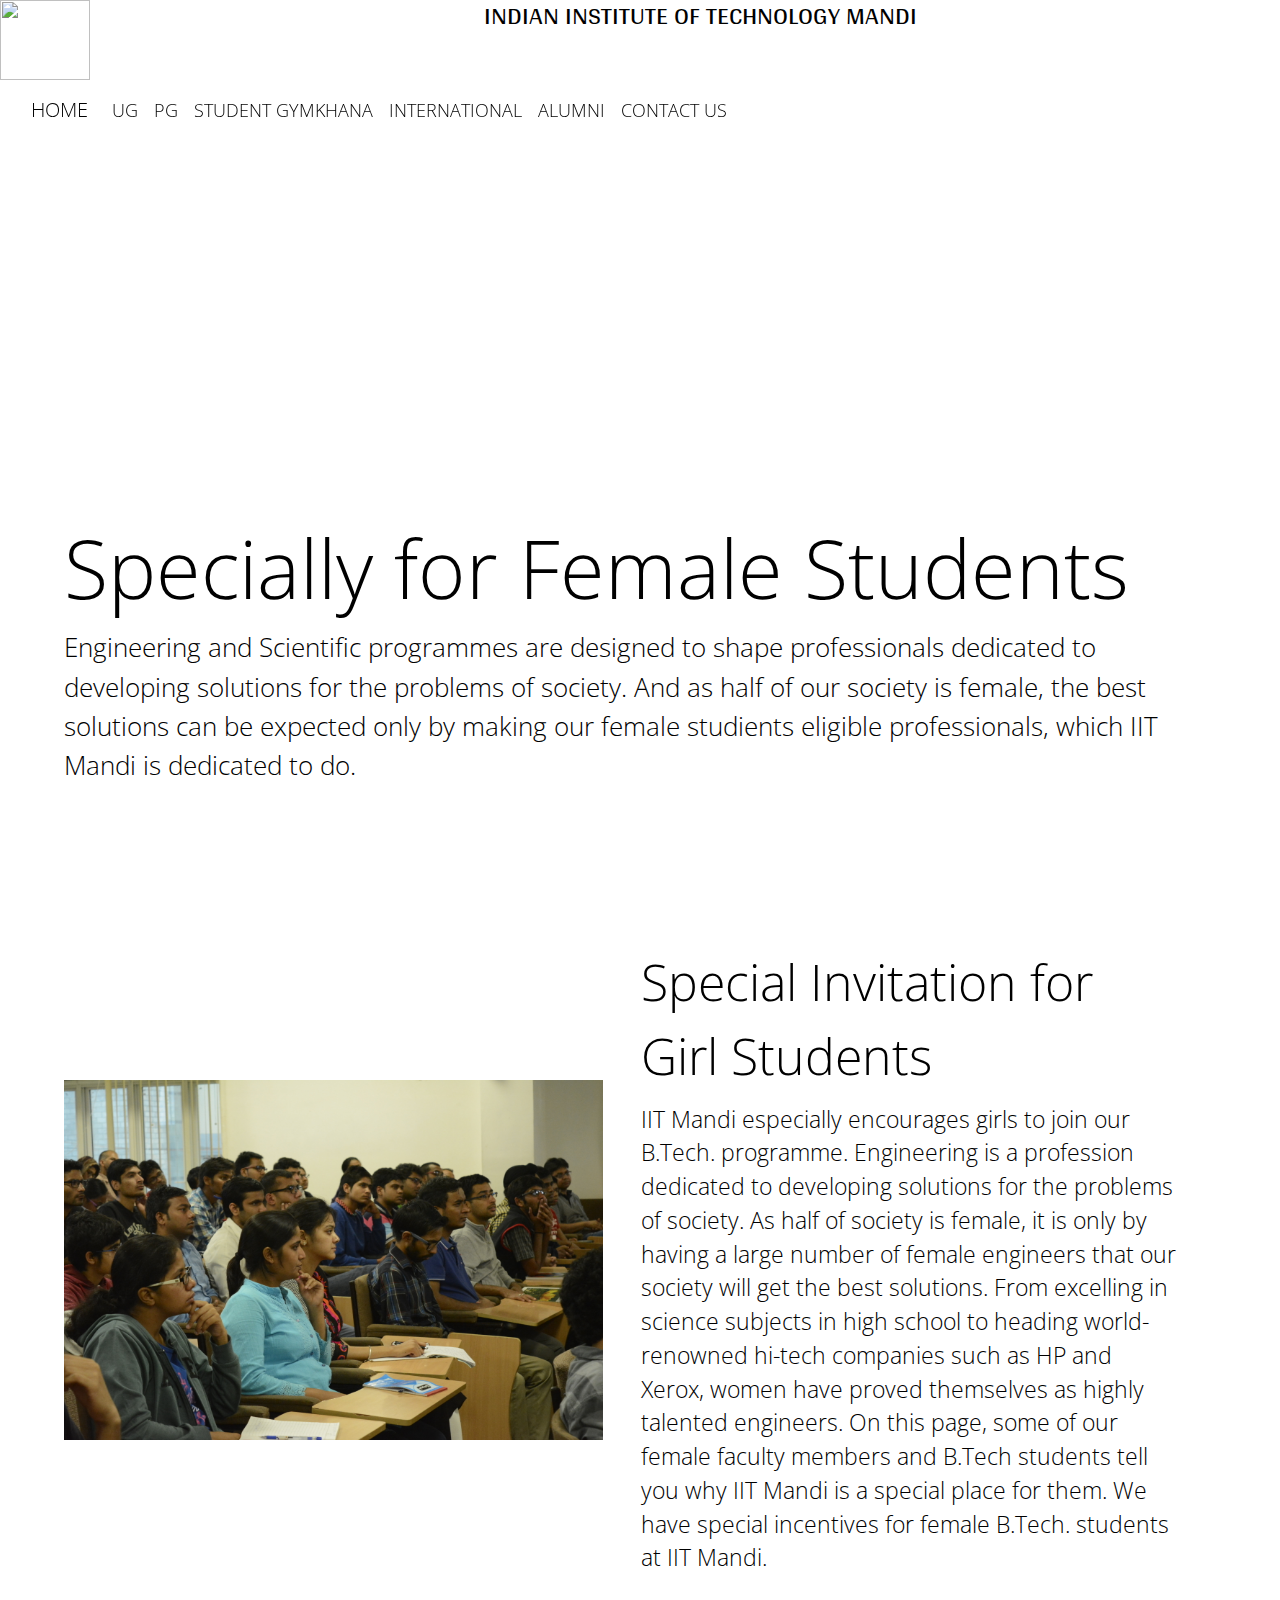
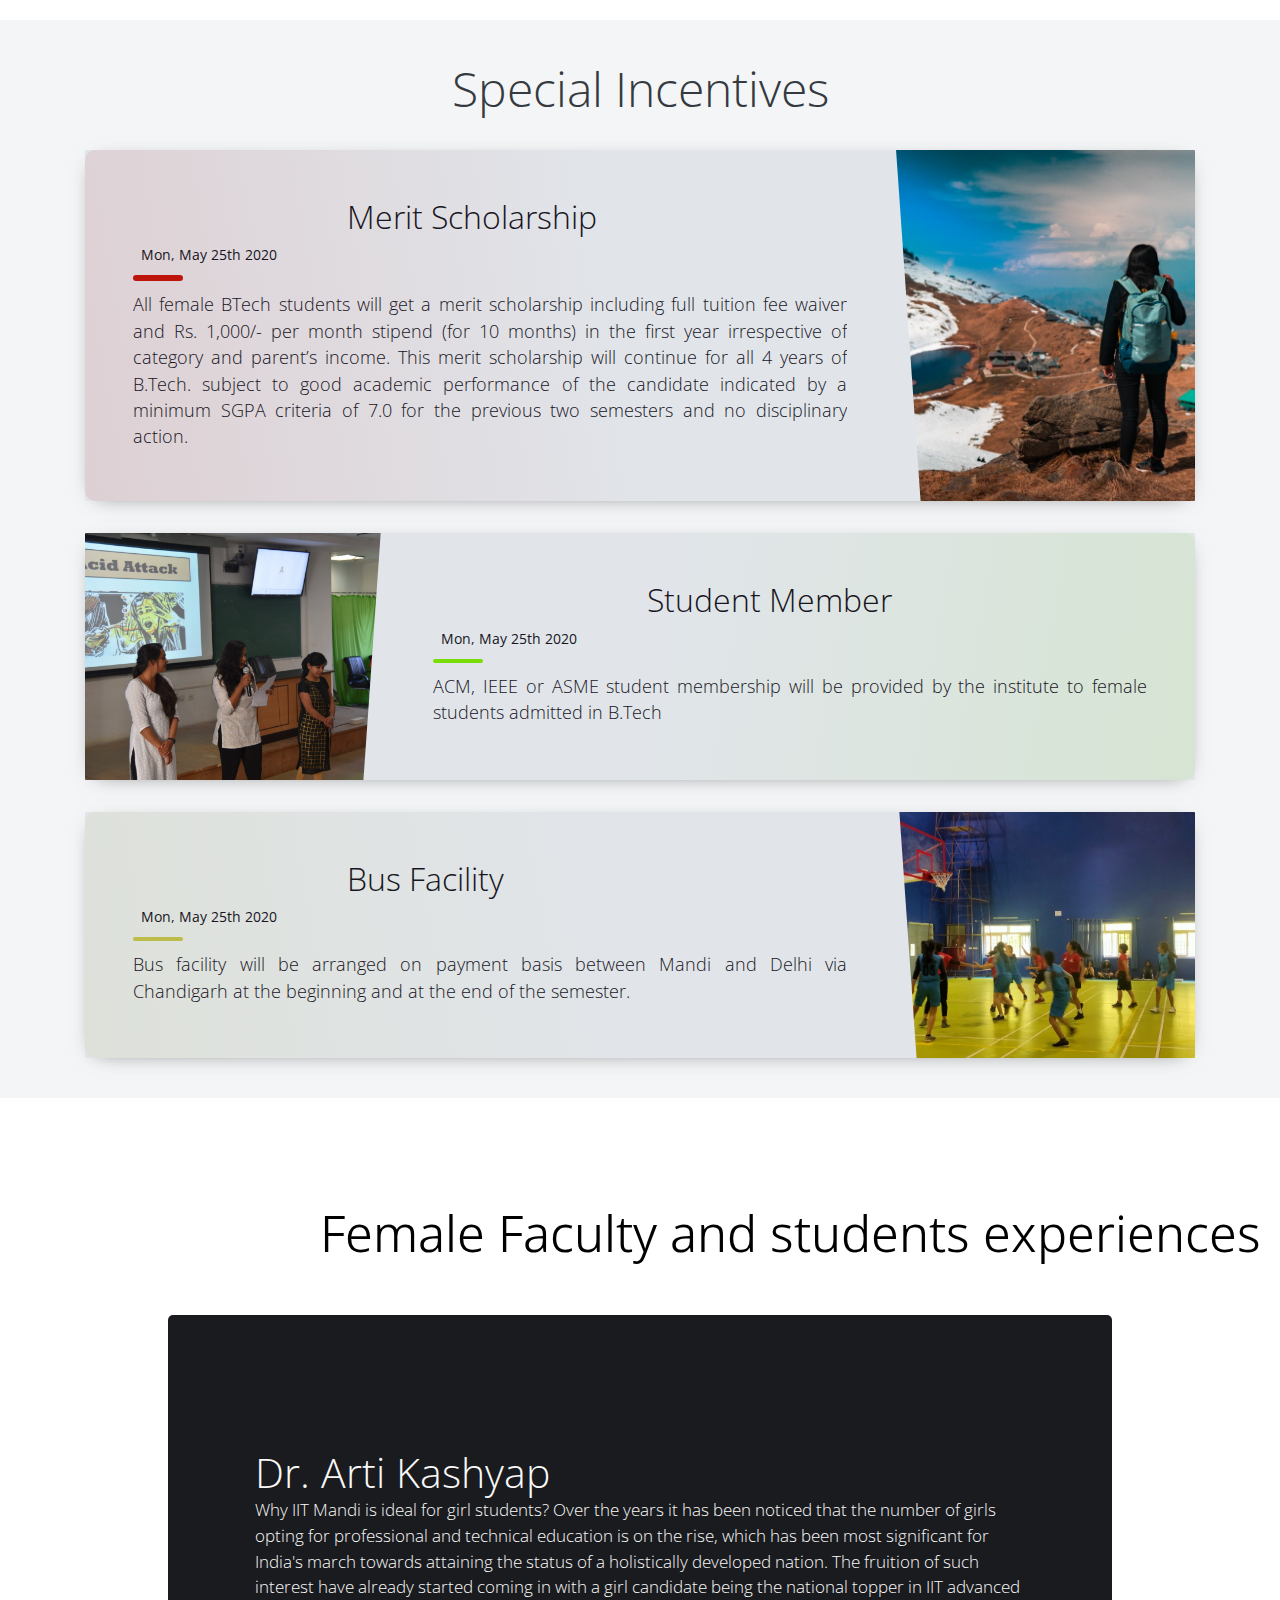
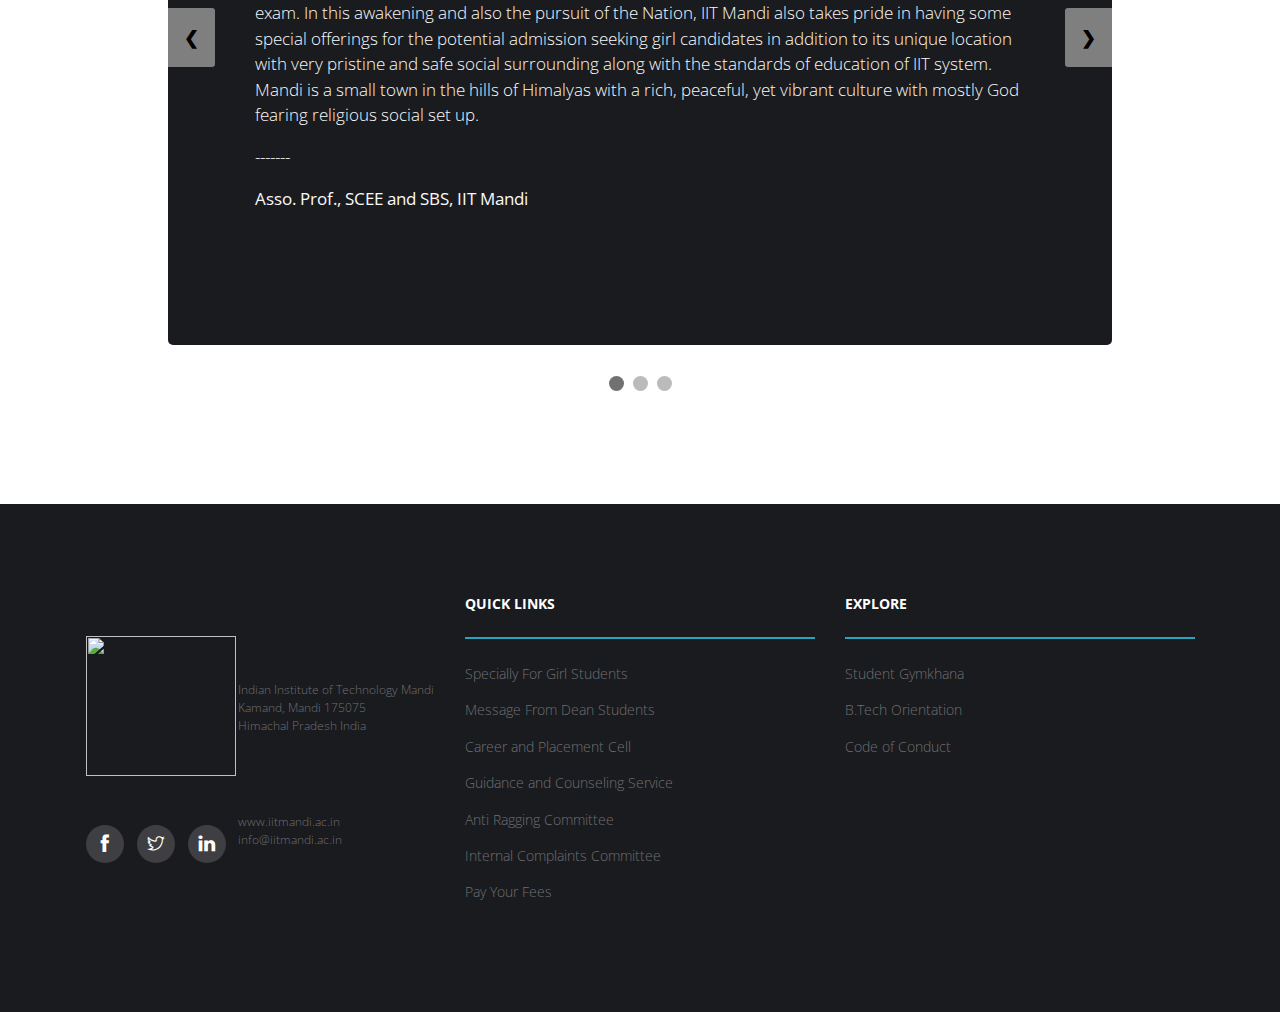
==== commit aee7e8c3: "Merge pull request #29 from AvniMittal13/implinkpages" ====
--- a/FemaleStudents/index.html
+++ b/FemaleStudents/index.html
@@ -46,6 +46,7 @@
     <meta http-equiv="X-UA-Compatible" content="IE=edge" />
     <meta name="viewport" content="width=device-width, initial-scale=1.0" />
     <link rel="stylesheet" href="style.css">
+    <link rel="stylesheet" href="stylecards.css">
     <title>Specially For Female Students</title>
   </head>
   <body>
@@ -92,9 +93,9 @@
             </p>
           </div>
         </div>
-        <div id="firstPageFooter">
+        <!-- <div id="firstPageFooter">
           <p>Dedication to make female students eligible professionals.</p>
-        </div>
+        </div> -->
       </div>
     </div>
 
@@ -118,8 +119,63 @@
       </div>
     </div>
 
+    <section class="light">
+      <div class="container py-2">
+          <div class="h1 text-center text-dark" id="pageHeaderTitle">Special Incentives</div>
+  
+          <article class="postcard light red">
+              <a class="postcard__img_link" >
+                  <img class="postcard__img" src="Images/f1.jpeg" alt="Image Title" />	
+              </a>
+              <div class="postcard__text t-dark">
+                  <h1 class="postcard__title red"><a>Merit Scholarship</a></h1>
+                  <div class="postcard__subtitle small">
+                      <time datetime="2020-05-25 12:00:00">
+                          <i class="fas fa-calendar-alt mr-2"></i>Mon, May 25th 2020
+                      </time>
+                  </div>
+                  <div class="postcard__bar"></div>
+                  <div class="postcard__preview-txt">All female BTech students will get a merit scholarship including full tuition fee waiver and Rs. 1,000/- per month stipend (for 10 months) in the first year irrespective of category and parent’s income. This merit scholarship will continue for all 4 years of B.Tech. subject to good academic performance of the candidate indicated by a minimum SGPA criteria of 7.0 for the previous two semesters and no disciplinary action.</div>
+                  
+              </div>
+          </article>
+          <article class="postcard light green">
+              <a class="postcard__img_link">
+                  <img class="postcard__img" src="Images/f2.jpeg" alt="Image Title" />
+              </a>
+              <div class="postcard__text t-dark">
+                  <h1 class="postcard__title green"><a>Student Member</a></h1>
+                  <div class="postcard__subtitle small">
+                      <time datetime="2020-05-25 12:00:00">
+                          <i class="fas fa-calendar-alt mr-2"></i>Mon, May 25th 2020
+                      </time>
+                  </div>
+                  <div class="postcard__bar"></div>
+                  <div class="postcard__preview-txt">ACM, IEEE or ASME student membership will be provided by the institute to female students admitted in B.Tech</div>
+                  
+              </div>
+          </article>
+          <article class="postcard light yellow">
+              <a class="postcard__img_link" href="#">
+                  <img class="postcard__img" src="Images/f3.jpeg" alt="Image Title" />
+              </a>
+              <div class="postcard__text t-dark">
+                  <h1 class="postcard__title yellow"><a href="#">Bus Facility</a></h1>
+                  <div class="postcard__subtitle small">
+                      <time datetime="2020-05-25 12:00:00">
+                          <i class="fas fa-calendar-alt mr-2"></i>Mon, May 25th 2020
+                      </time>
+                  </div>
+                  <div class="postcard__bar"></div>
+                  <div class="postcard__preview-txt">Bus facility will be arranged on payment basis between Mandi and Delhi via Chandigarh at the beginning and at the end of the semester.</div>
+                  
+              </div>
+          </article>
+      </div>
+  </section>
+
     <!-- SPECIAL INCENTIVES -->
-    <div id="incentivesContainer">
+    <!-- <div id="incentivesContainer">
       <div id="incentives">
         <b>Special incentives:</b> All female BTech students will get a merit
         scholarship including full tuition fee waiver and Rs. 1,000/- per month
@@ -128,7 +184,7 @@
         Bus facility will be arranged on payment basis between Mandi and Delhi
         via Chandigarh at the beginning and at the end of the semester.
       </div>
-    </div>
+    </div> -->
     <br><br>
 
     <!-- FEMALE FACULTY AND STUDENT EXPERIENCES -->
--- a/FemaleStudents/style.css
+++ b/FemaleStudents/style.css
@@ -88,11 +88,11 @@
   position: relative;
 }
 #firstPageContent {
-  height: 88vh;
+  height: 100vh;
 }
 #firstPageSpace {
   display: flex;
-  height: 75vh;
+  height: 90vh;
   align-items: flex-end;
 }
 #firstPageText {
@@ -115,7 +115,7 @@
   align-items: center;
   margin: 0px 5vw;
   min-height: 80vh;
-  font-size: 2vh;
+  font-size: 2.5vh;
   position: relative;
   z-index: 2;
   background-color: white;
@@ -128,7 +128,7 @@
   margin: 1.5vh 3vw;
 }
 #invitationTitle {
-  font-size: 4vh;
+  font-size: 5.5vh;
   margin-bottom: 1vh;
 }
 
@@ -162,9 +162,10 @@
   background-color: white;
 }
 #thirdPageTitle {
-  padding: 0vh 7%;
+  padding-left: 25%;
   padding-bottom: 5vh;
-  font-size: 5vh;
+
+  font-size: 5.5vh;
   font-weight: 350;
 }
 
@@ -294,7 +295,7 @@
     font-size: 2.9vh;
   }
   .card-wrapper {
-    padding-left: 15vw;
+    padding-left: 0vw;
   }
   #firstPageFooter {
     font-size: 1.5vw;
@@ -310,6 +311,11 @@
 @media screen and (max-width: 1100px) {
   #bigText{
     font-size: 8vh;
+  }
+
+  #thirdPageTitle{
+    padding-left: 13%;
+    font-size: 5vh;
   }
   #firstPageFooter {
     font-size: 2.2vw;
@@ -336,24 +342,7 @@
   }
 }
 @media screen and (max-width: 950px) {
-  .navbarLeft{
-    width: 96vw;
-  }
-  .navbarLeft .icon{
-    float: right;
-  }
-  .navbarRight{
-    display: none;
-  }
-
-  .navbarResponsive{
-    display: grid;
-    position: fixed;
-  }
-  .navRightResponsive{
-    display: grid;
-    width: 100vw;
-  }
+  
   #bigText{
     font-size: 7vh;
   }
--- a/FemaleStudents/stylecards.css
+++ b/FemaleStudents/stylecards.css
@@ -0,0 +1,312 @@
+@import url("https://fonts.googleapis.com/css2?family=Baloo+2&display=swap");
+/* This pen */
+
+
+.dark {
+  background: #110f16;
+}
+
+.light {
+  background: #f3f5f7;
+}
+
+a,
+a:hover {
+  text-decoration: none;
+  transition: color 0.3s ease-in-out;
+}
+
+#pageHeaderTitle {
+  margin: 2rem 0;
+  /* text-transform: uppercase; */
+  text-align: center;
+  font-size: 3rem;
+  font-weight: 300;
+}
+
+/* Cards */
+.postcard {
+  flex-wrap: wrap;
+  display: flex;
+  box-shadow: 0 4px 21px -12px rgba(0, 0, 0, 0.66);
+  border-radius: 1px;
+  margin: 0 0 2rem 0;
+  overflow: hidden;
+  position: relative;
+  color: #ffffff;
+}
+.postcard.dark {
+  background-color: #18151f;
+}
+.postcard.light {
+  background-color: #e1e5ea;
+}
+.postcard .t-dark {
+  color: #18151f;
+}
+.postcard a {
+  color: inherit;
+}
+.postcard h1,
+.postcard .h1 {
+  margin-bottom: 0.5rem;
+  font-weight: 300;
+  line-height: 1.2;
+}
+.postcard .small {
+  font-size: 80%;
+}
+.postcard .postcard__title {
+
+    font-weight: 300;
+  font-size: 1.75rem;
+}
+.postcard .postcard__img {
+  max-height: 180px;
+  width: 100%;
+  object-fit: cover;
+  position: relative;
+}
+.postcard .postcard__img_link {
+  display: contents;
+}
+.postcard .postcard__bar {
+  width: 50px;
+  height: 10px;
+  margin: 10px 0;
+  border-radius: 5px;
+  background-color: #424242;
+  transition: width 0.2s ease;
+}
+.postcard .postcard__text {
+  padding: 1.5rem;
+  position: relative;
+  display: flex;
+  flex-direction: column;
+}
+.postcard .postcard__preview-txt {
+  overflow: hidden;
+  text-overflow: ellipsis;
+  text-align: justify;
+  height: 100%;
+}
+.postcard .postcard__tagbox {
+  display: flex;
+  flex-flow: row wrap;
+  font-size: 14px;
+  margin: 20px 0 0 0;
+  padding: 0;
+  /* justify-content: center; */
+}
+.postcard .postcard__tagbox .tag__item {
+  display: inline-block;
+  background: rgba(83, 83, 83, 0.4);
+  border-radius: 0px;
+  padding: 2.5px 10px;
+  margin: 0 5px 5px 0;
+  cursor: default;
+  user-select: none;
+  transition: background-color 0.3s;
+}
+.postcard .postcard__tagbox .tag__item:hover {
+  background: rgba(83, 83, 83, 0.8);
+}
+.postcard:before {
+  content: "";
+  position: absolute;
+  top: 0;
+  right: 0;
+  bottom: 0;
+  left: 0;
+  background-image: linear-gradient(-70deg, #424242, transparent 50%);
+  opacity: 1;
+  border-radius: 10px;
+}
+.postcard:hover .postcard__bar {
+  width: 100px;
+}
+
+@media screen and (min-width: 769px) {
+  .postcard {
+    flex-wrap: inherit;
+  }
+  .postcard .postcard__title {
+    font-size: 2rem;
+  }
+  .postcard .postcard__tagbox {
+    justify-content: start;
+  }
+  .postcard .postcard__img {
+    max-width: 300px;
+    max-height: 100%;
+    transition: transform 0.3s ease;
+  }
+  .postcard .postcard__text {
+    padding: 3rem;
+    width: 100%;
+  }
+  .postcard .media.postcard__text:before {
+    content: "";
+    position: absolute;
+    display: block;
+    background: #18151f;
+    top: -20%;
+    height: 130%;
+    width: 55px;
+  }
+  .postcard:hover .postcard__img {
+    transform: scale(1.1);
+  }
+  .postcard:nth-child(2n+1) {
+    flex-direction: row;
+  }
+  .postcard:nth-child(2n+0) {
+    flex-direction: row-reverse;
+  }
+  .postcard:nth-child(2n+1) .postcard__text::before {
+    left: -12px !important;
+    transform: rotate(4deg);
+  }
+  .postcard:nth-child(2n+0) .postcard__text::before {
+    right: -12px !important;
+    transform: rotate(-4deg);
+  }
+}
+@media screen and (min-width: 1024px) {
+  .postcard__text {
+    padding: 2rem 3.5rem;
+  }
+
+  .postcard__text:before {
+    content: "";
+    position: absolute;
+    display: block;
+    top: -20%;
+    height: 130%;
+    width: 55px;
+  }
+
+  .postcard.dark .postcard__text:before {
+    background: #18151f;
+  }
+
+  .postcard.light .postcard__text:before {
+    background: #e1e5ea;
+  }
+}
+/* COLORS */
+.postcard .postcard__tagbox .green.play:hover {
+  background: #79dd09;
+  color: black;
+}
+
+.green .postcard__title:hover {
+  color: #79dd09;
+}
+
+.green .postcard__bar {
+  background-color: #79dd09;
+}
+
+.green::before {
+  background-image: linear-gradient(-30deg, rgba(121, 221, 9, 0.1), transparent 50%);
+}
+
+.green:nth-child(2n)::before {
+  background-image: linear-gradient(30deg, rgba(121, 221, 9, 0.1), transparent 50%);
+}
+
+.postcard .postcard__tagbox .blue.play:hover {
+  background: #0076bd;
+}
+
+.blue .postcard__title:hover {
+  color: #0076bd;
+}
+
+.blue .postcard__bar {
+  background-color: #0076bd;
+}
+
+.blue::before {
+  background-image: linear-gradient(-30deg, rgba(0, 118, 189, 0.1), transparent 50%);
+}
+
+.blue:nth-child(2n)::before {
+  background-image: linear-gradient(30deg, rgba(0, 118, 189, 0.1), transparent 50%);
+}
+
+.postcard .postcard__tagbox .red.play:hover {
+  background: #bd150b;
+}
+
+.red .postcard__title:hover {
+  color: #bd150b;
+}
+
+.red .postcard__bar {
+  background-color: #bd150b;
+}
+
+.red::before {
+  background-image: linear-gradient(-30deg, rgba(189, 21, 11, 0.1), transparent 50%);
+}
+
+.red:nth-child(2n)::before {
+  background-image: linear-gradient(30deg, rgba(189, 21, 11, 0.1), transparent 50%);
+}
+
+.postcard .postcard__tagbox .yellow.play:hover {
+  background: #bdbb49;
+  color: black;
+}
+
+.yellow .postcard__title:hover {
+  color: #bdbb49;
+}
+
+.yellow .postcard__bar {
+  background-color: #bdbb49;
+}
+
+.yellow::before {
+  background-image: linear-gradient(-30deg, rgba(189, 187, 73, 0.1), transparent 50%);
+}
+
+.yellow:nth-child(2n)::before {
+  background-image: linear-gradient(30deg, rgba(189, 187, 73, 0.1), transparent 50%);
+}
+
+@media screen and (min-width: 769px) {
+  .green::before {
+    background-image: linear-gradient(-80deg, rgba(121, 221, 9, 0.1), transparent 50%);
+  }
+
+  .green:nth-child(2n)::before {
+    background-image: linear-gradient(80deg, rgba(121, 221, 9, 0.1), transparent 50%);
+  }
+
+  .blue::before {
+    background-image: linear-gradient(-80deg, rgba(0, 118, 189, 0.1), transparent 50%);
+  }
+
+  .blue:nth-child(2n)::before {
+    background-image: linear-gradient(80deg, rgba(0, 118, 189, 0.1), transparent 50%);
+  }
+
+  .red::before {
+    background-image: linear-gradient(-80deg, rgba(189, 21, 11, 0.1), transparent 50%);
+  }
+
+  .red:nth-child(2n)::before {
+    background-image: linear-gradient(80deg, rgba(189, 21, 11, 0.1), transparent 50%);
+  }
+
+  .yellow::before {
+    background-image: linear-gradient(-80deg, rgba(189, 187, 73, 0.1), transparent 50%);
+  }
+
+  .yellow:nth-child(2n)::before {
+    background-image: linear-gradient(80deg, rgba(189, 187, 73, 0.1), transparent 50%);
+  }
+}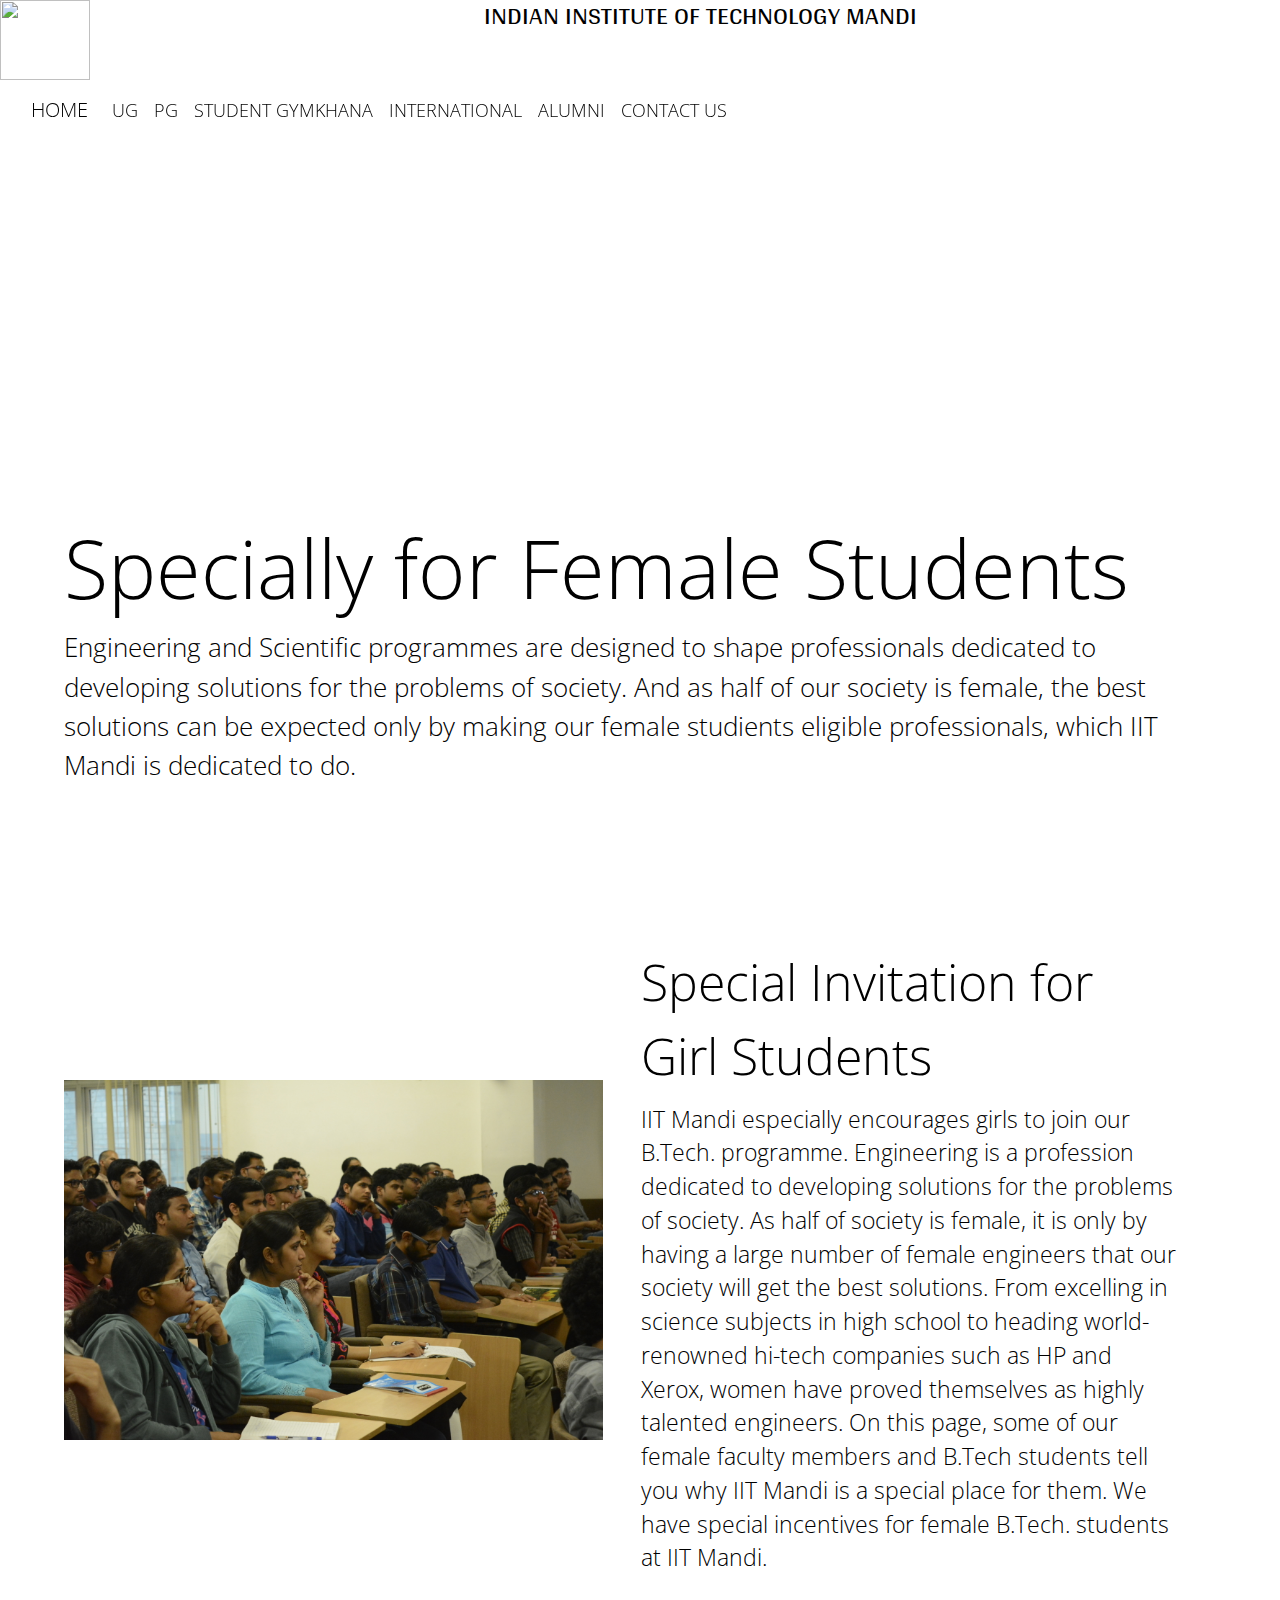
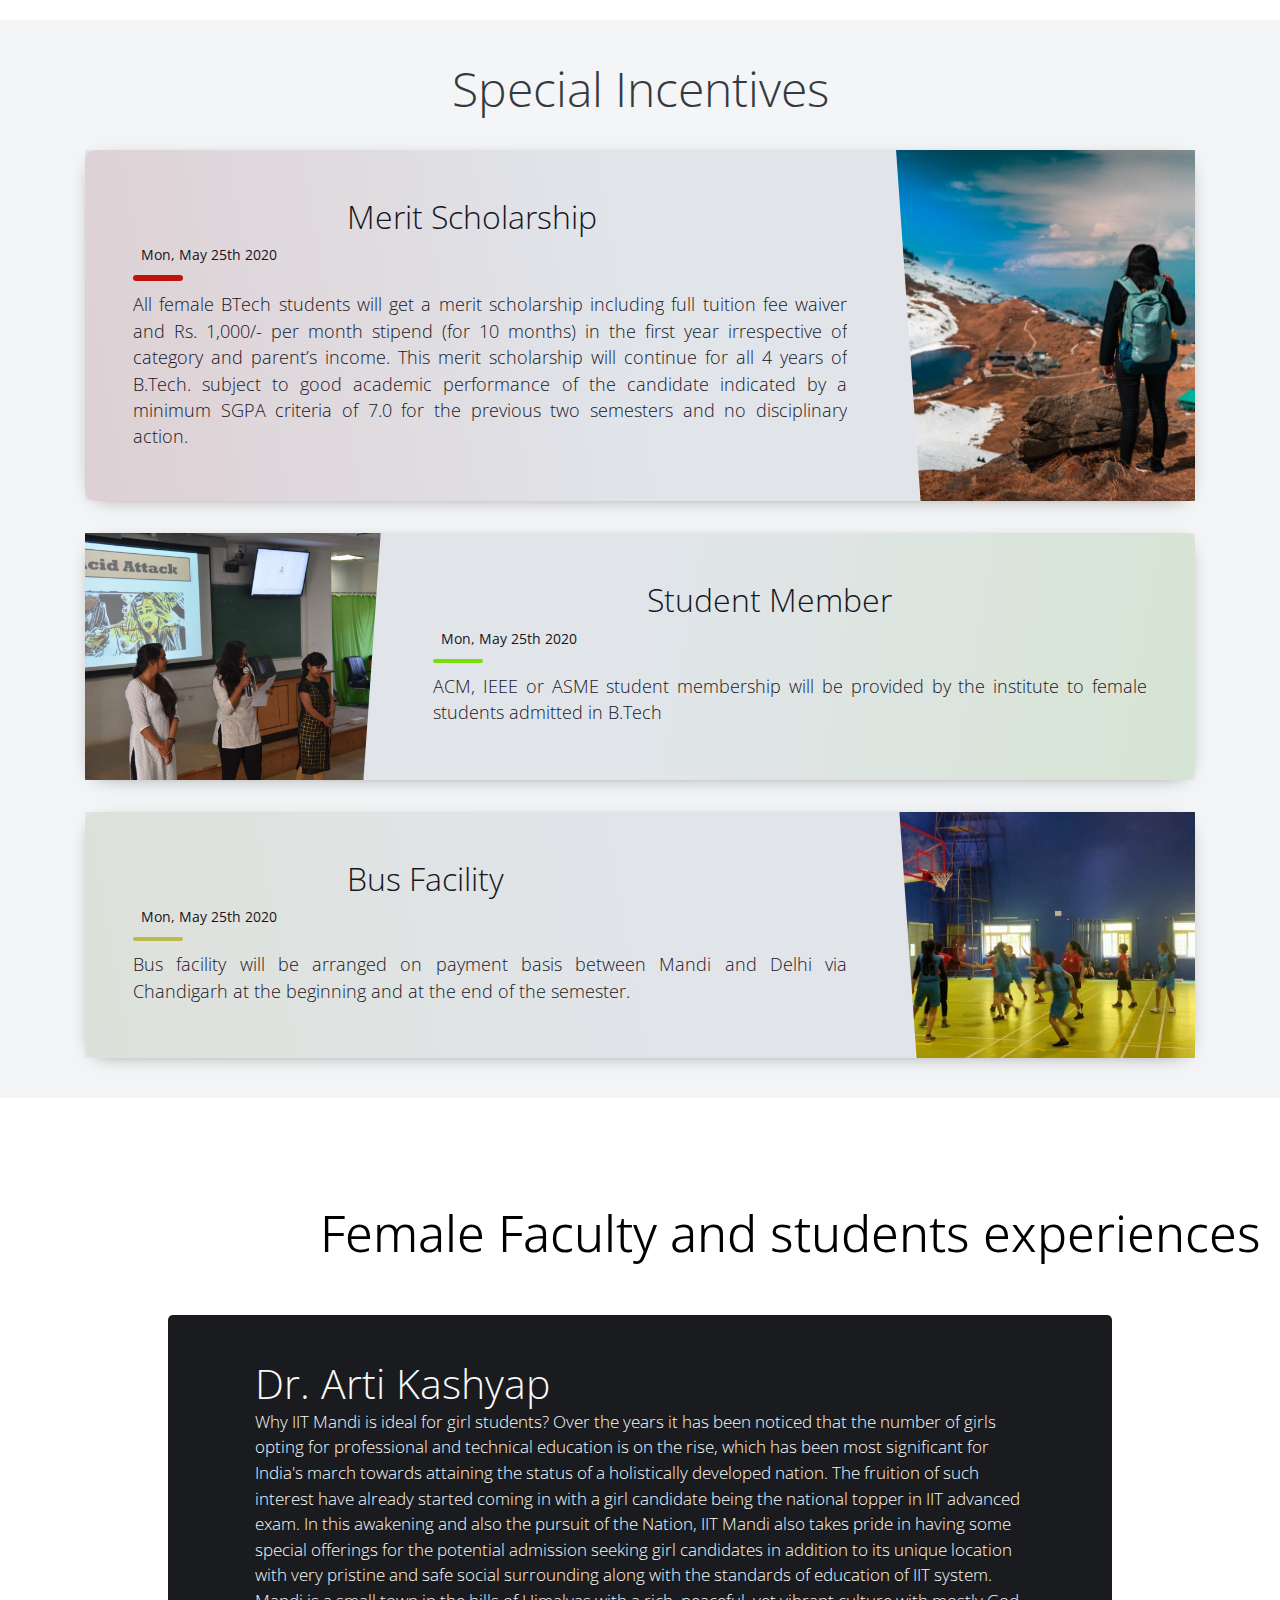
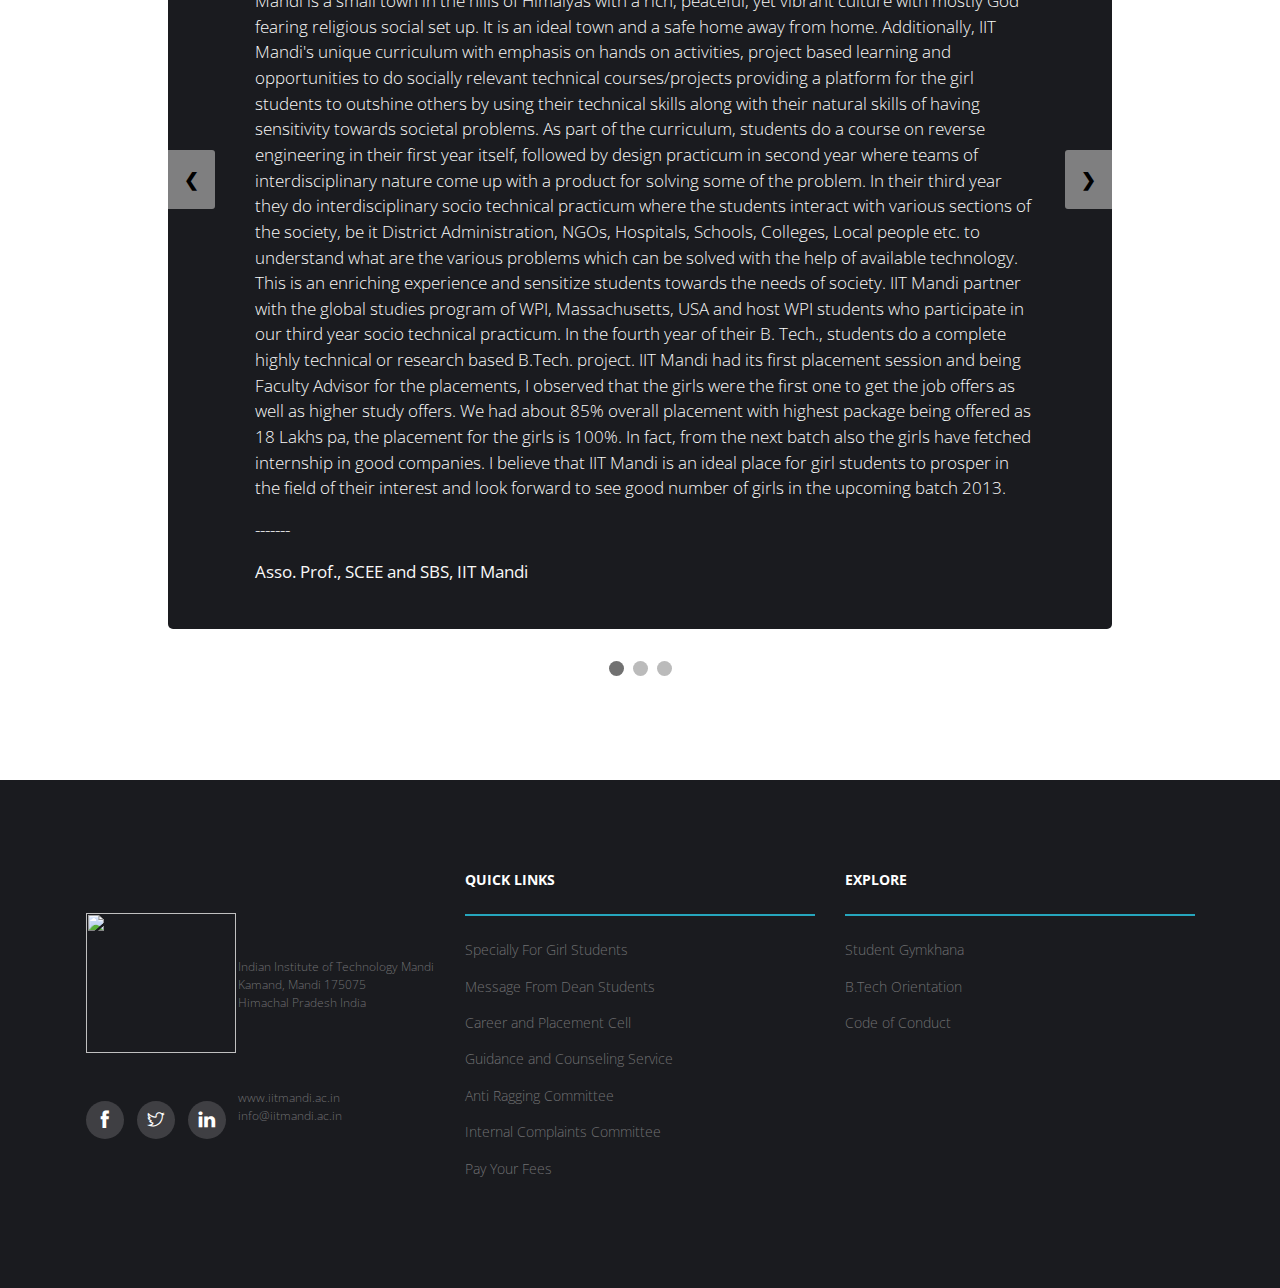
==== commit d65f9bce: "Merge pull request #71 from AvniMittal13/implinkpages" ====
--- a/FemaleStudents/index.html
+++ b/FemaleStudents/index.html
@@ -174,17 +174,7 @@
       </div>
   </section>
 
-    <!-- SPECIAL INCENTIVES -->
-    <!-- <div id="incentivesContainer">
-      <div id="incentives">
-        <b>Special incentives:</b> All female BTech students will get a merit
-        scholarship including full tuition fee waiver and Rs. 1,000/- per month
-        for all 4 years of their BTech. ACM, IEEE or ASME student membership
-        will be provided by the institute to female students admitted in B.Tech.
-        Bus facility will be arranged on payment basis between Mandi and Delhi
-        via Chandigarh at the beginning and at the end of the semester.
-      </div>
-    </div> -->
+   
     <br><br>
 
     <!-- FEMALE FACULTY AND STUDENT EXPERIENCES -->
@@ -199,20 +189,7 @@
                 <div class="card-content-wrapper">
                   <div class="card-heading">Dr. Arti Kashyap</div>
                   <p>
-                    Why IIT Mandi is ideal for girl students? Over the years it has
-                    been noticed that the number of girls opting for professional
-                    and technical education is on the rise, which has been most
-                    significant for India's march towards attaining the status of a
-                    holistically developed nation. The fruition of such interest
-                    have already started coming in with a girl candidate being the
-                    national topper in IIT advanced exam. In this awakening and also
-                    the pursuit of the Nation, IIT Mandi also takes pride in having
-                    some special offerings for the potential admission seeking girl
-                    candidates in addition to its unique location with very pristine
-                    and safe social surrounding along with the standards of
-                    education of IIT system. Mandi is a small town in the hills of
-                    Himalyas with a rich, peaceful, yet vibrant culture with mostly
-                    God fearing religious social set up. 
+                    Why IIT Mandi is ideal for girl students? Over the years it has been noticed that the number of girls opting for professional and technical education is on the rise, which has been most significant for India's march towards attaining the status of a holistically developed nation. The fruition of such interest have already started coming in with a girl candidate being the national topper in IIT advanced exam. In this awakening and also the pursuit of the Nation, IIT Mandi also takes pride in having some special offerings for the potential admission seeking girl candidates in addition to its unique location with very pristine and safe social surrounding along with the standards of education of IIT system. Mandi is a small town in the hills of Himalyas with a rich, peaceful, yet vibrant culture with mostly God fearing religious social set up. It is an ideal town and a safe home away from home. Additionally, IIT Mandi's unique curriculum with emphasis on hands on activities, project based learning and opportunities to do socially relevant technical courses/projects providing a platform for the girl students to outshine others by using their technical skills along with their natural skills of having sensitivity towards societal problems. As part of the curriculum, students do a course on reverse engineering in their first year itself, followed by design practicum in second year where teams of interdisciplinary nature come up with a product for solving some of the problem. In their third year they do interdisciplinary socio technical practicum where the students interact with various sections of the society, be it District Administration, NGOs, Hospitals, Schools, Colleges, Local people etc. to understand what are the various problems which can be solved with the help of available technology. This is an enriching experience and sensitize students towards the needs of society. IIT Mandi partner with the global studies program of WPI, Massachusetts, USA and host WPI students who participate in our third year socio technical practicum. In the fourth year of their B. Tech., students do a complete highly technical or research based B.Tech. project. IIT Mandi had its first placement session and being Faculty Advisor for the placements, I observed that the girls were the first one to get the job offers as well as higher study offers. We had about 85% overall placement with highest package being offered as 18 Lakhs pa, the placement for the girls is 100%. In fact, from the next batch also the girls have fetched internship in good companies. I believe that IIT Mandi is an ideal place for girl students to prosper in the field of their interest and look forward to see good number of girls in the upcoming batch 2013.
                     
                   </p>
                   <p>-------</p>
@@ -225,16 +202,7 @@
                 <div class="card-content-wrapper">
                   <div class="card-heading">Mahima Choudhary</div>
                   <p>
-                    I am currently pursuing my 4th semester of B.Tech. in Electrical
-                    Engineering in IIT Mandi and still every morning I am a newborn
-                    amidst the range of mountains, crowning fluffy white clouds and
-                    the Uhl river flowing through the feet of these mountains. My
-                    first experience of these mighty mountains, this excited river
-                    and those puffy white clouds was some sort of a heavenly
-                    daydream. Throughout my way to the campus, this mesmerizing
-                    sight was getting more and more magical. Then, I found the very
-                    welcoming team of my seniors of Guidance and Counseling Services
-                    (GCS). They escorted me to my hostel. 
+                    I am currently pursuing my 4th semester of B.Tech. in Electrical Engineering in IIT Mandi and still every morning I am a newborn amidst the range of mountains, crowning fluffy white clouds and the Uhl river flowing through the feet of these mountains. My first experience of these mighty mountains, this excited river and those puffy white clouds was some sort of a heavenly daydream. Throughout my way to the campus, this mesmerizing sight was getting more and more magical. Then, I found the very welcoming team of my seniors of Guidance and Counseling Services (GCS). They escorted me to my hostel. This was my first time to the hostel life , so I was very scared about this new challenge. Then, we had interaction with our Director. He was so welcoming. We even had our snacks with him. The next day started the 5 Week Induction Program with the morning exercises. 5WIP is the fanciest part of this journey. After 5WIP, we were introduced to the course curriculum. Even today, we can approach our seniors anytime (yes, there is no form of ragging). Sometimes, even now, our Director comes to our mess to have meal with us and talk about our life and career choices, our learning experiences. Today when I look back, I find myself more developed, more socialised and less occupied with that 5 inch screen. That couch potato can now run for 2 and half kilometers. I owe you IIT Mandi.
                   </p>
                   <p>-------</p>
                   <div><strong> B.Tech. 2nd Year</strong></div>
@@ -246,19 +214,23 @@
                 <div class="card-content-wrapper">
                   <div class="card-heading">Kalyani Kumari</div>
                   <p>
-                    My name is Kalyani Kumari and I am pursing B.tech (CSE) in IIT
-                    Mandi . And I am going to share my experiences of IIT Mandi. IIT
-                    Mandi (Himachal Pradesh) located in laps of Himalayas and
-                    surrounded by beauty of natures. It is on the bank of river
-                    Beas. Mandi is best place for hiking and trekking loving people
-                    and also for nature loving people. Students come here to
-                    complete their education leaving their home and family. But
-                    here, I almost never missed my family because seniors and batch
-                    mates are very helpful and friendly. Seniors provides guidance
-                    to their juniors in every perspective manner.
+                    My name is Kalyani Kumari and I am pursing B.tech (CSE) in IIT Mandi . And I am going to share my experiences of IIT Mandi. IIT Mandi (Himachal Pradesh) located in laps of Himalayas and surrounded by beauty of natures. It is on the bank of river Beas. Mandi is best place for hiking and trekking loving people and also for nature loving people. Students come here to complete their education leaving their home and family. But here, I almost never missed my family because seniors and batch mates are very helpful and friendly. Seniors provides guidance to their juniors in every perspective manner. Faculty members are also very good and helpful. With such an environment you will never feel alone here. There are many things to do here. You will never feel bore. There are many clubs that you can join and learn many things. I joined shutterbugs (photography club) and S.T.A.C (astro club) and there are much more than these. There are many events that celebrated here time to time and you will get a better experience from these events. And you will get inspired by seniors and alumni of IIT Mandi. Regrading girls also this place is very good. Hostels and its environment are good. Safety measures and solution of problems are solved by care takers as quickly as possible. Girls are safe in IIT Mandi. So, over and all IIT Mandi is good place for girls as well as for any student who want to purse B.tech degree from an IIT.
                   </p>
                   <p>-------</p>
                   <div><strong>B.Tech. 1st Year, CSE.</strong></div>
+                </div>
+              </div>
+            </div>
+
+            <div class="mycards">
+              <div class="card-wrapper">
+                <div class="card-content-wrapper">
+                  <div class="card-heading">Devikta Sethi</div>
+                  <p>
+                    Himachal Pradesh is renowned not only for its natural beauty but also for the old-world courtesies, charm and friendliness of its residents. Our campus is very much embedded in the local society, and a welcoming place for new residents. Being a small campus with under 2000 students, it is the kind of community where one can enjoy both privacy as well as valuable interaction with peers. IIT Mandi pioneered the highly successful initiative to increase female enrollment in the BTech programme across all IITs, and 20% of its 2020 BTech batch comprised women - both these facts speak volumes about the commitment of the entire campus community towards making our campus a welcoming space for women. All around you, you will see women working in fields and labs, travelling alone for work and leisure, and enjoying rich bonds of amity with friends and colleagues. We welcome you to our community of independent yet connected women!
+                  </p>
+                  <p>-------</p>
+                  <div><strong>Associate Dean Internation Relations</strong></div>
                 </div>
               </div>
             </div>
